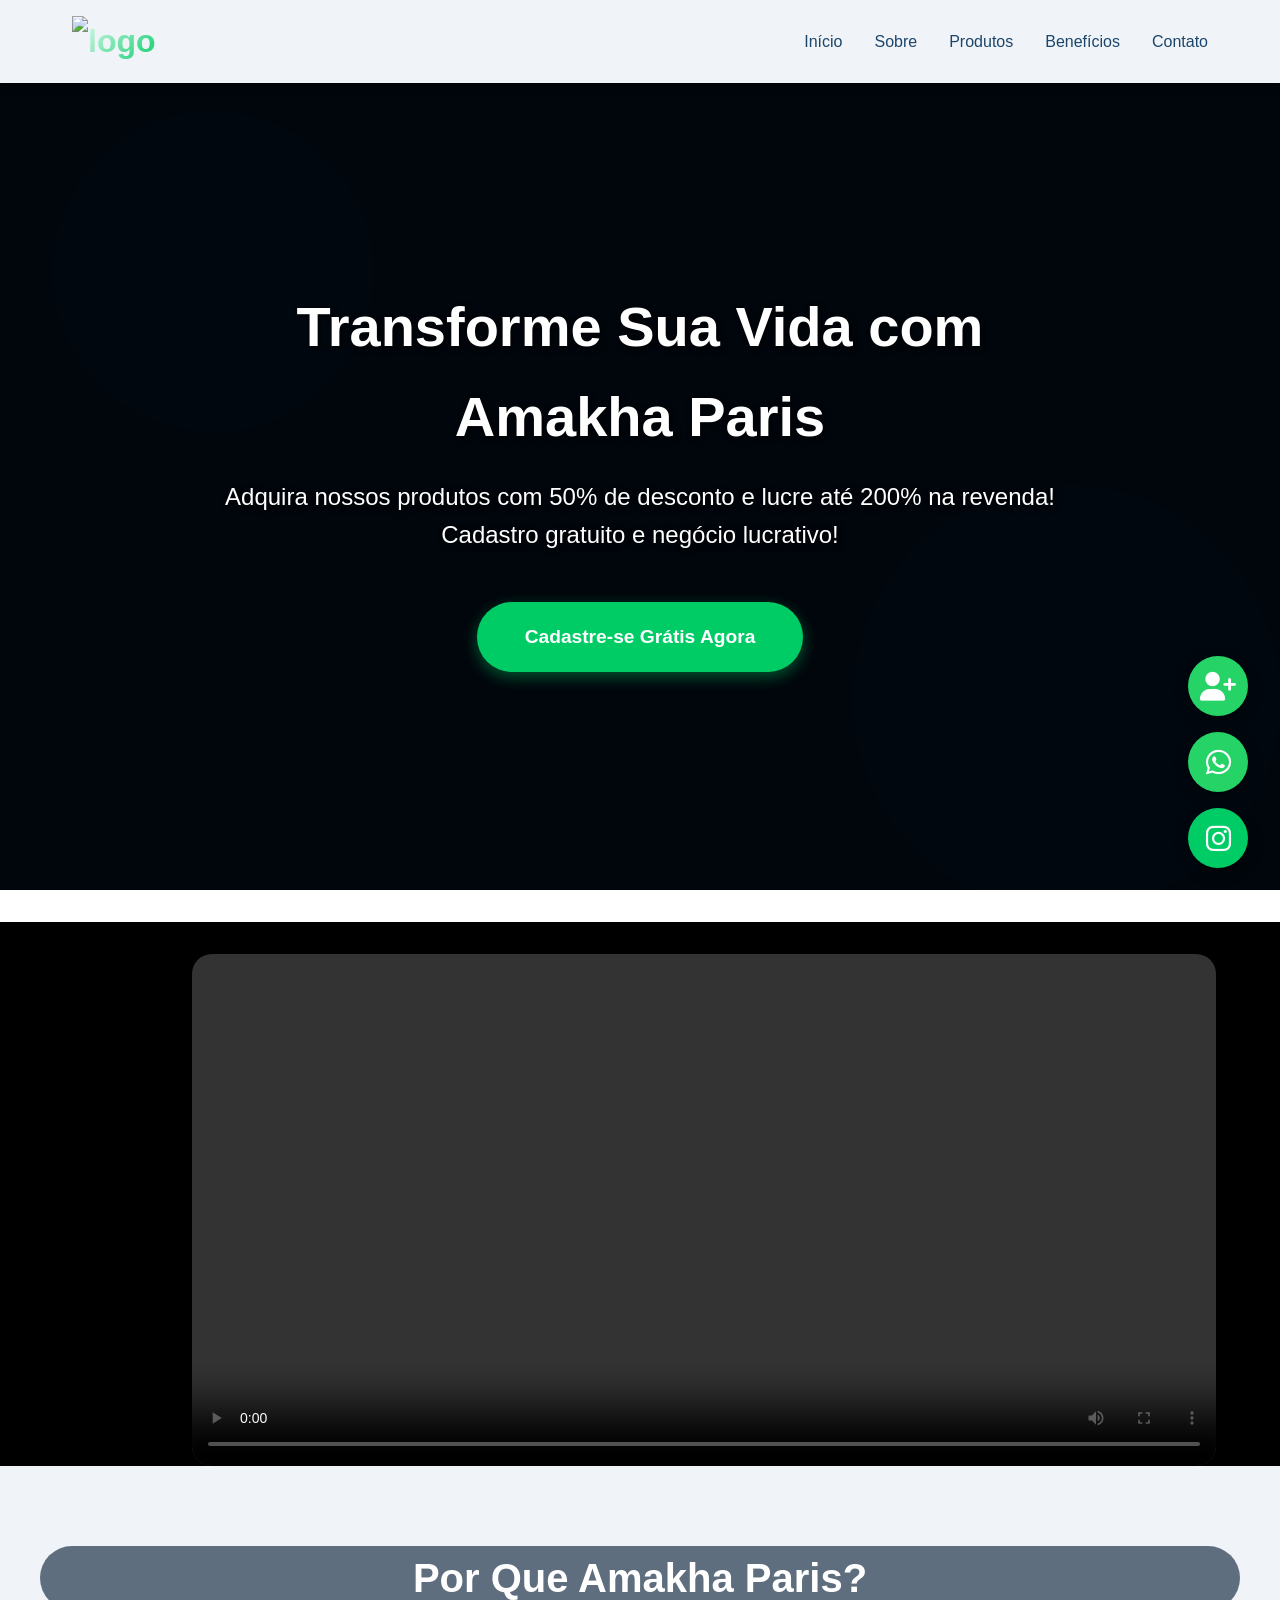
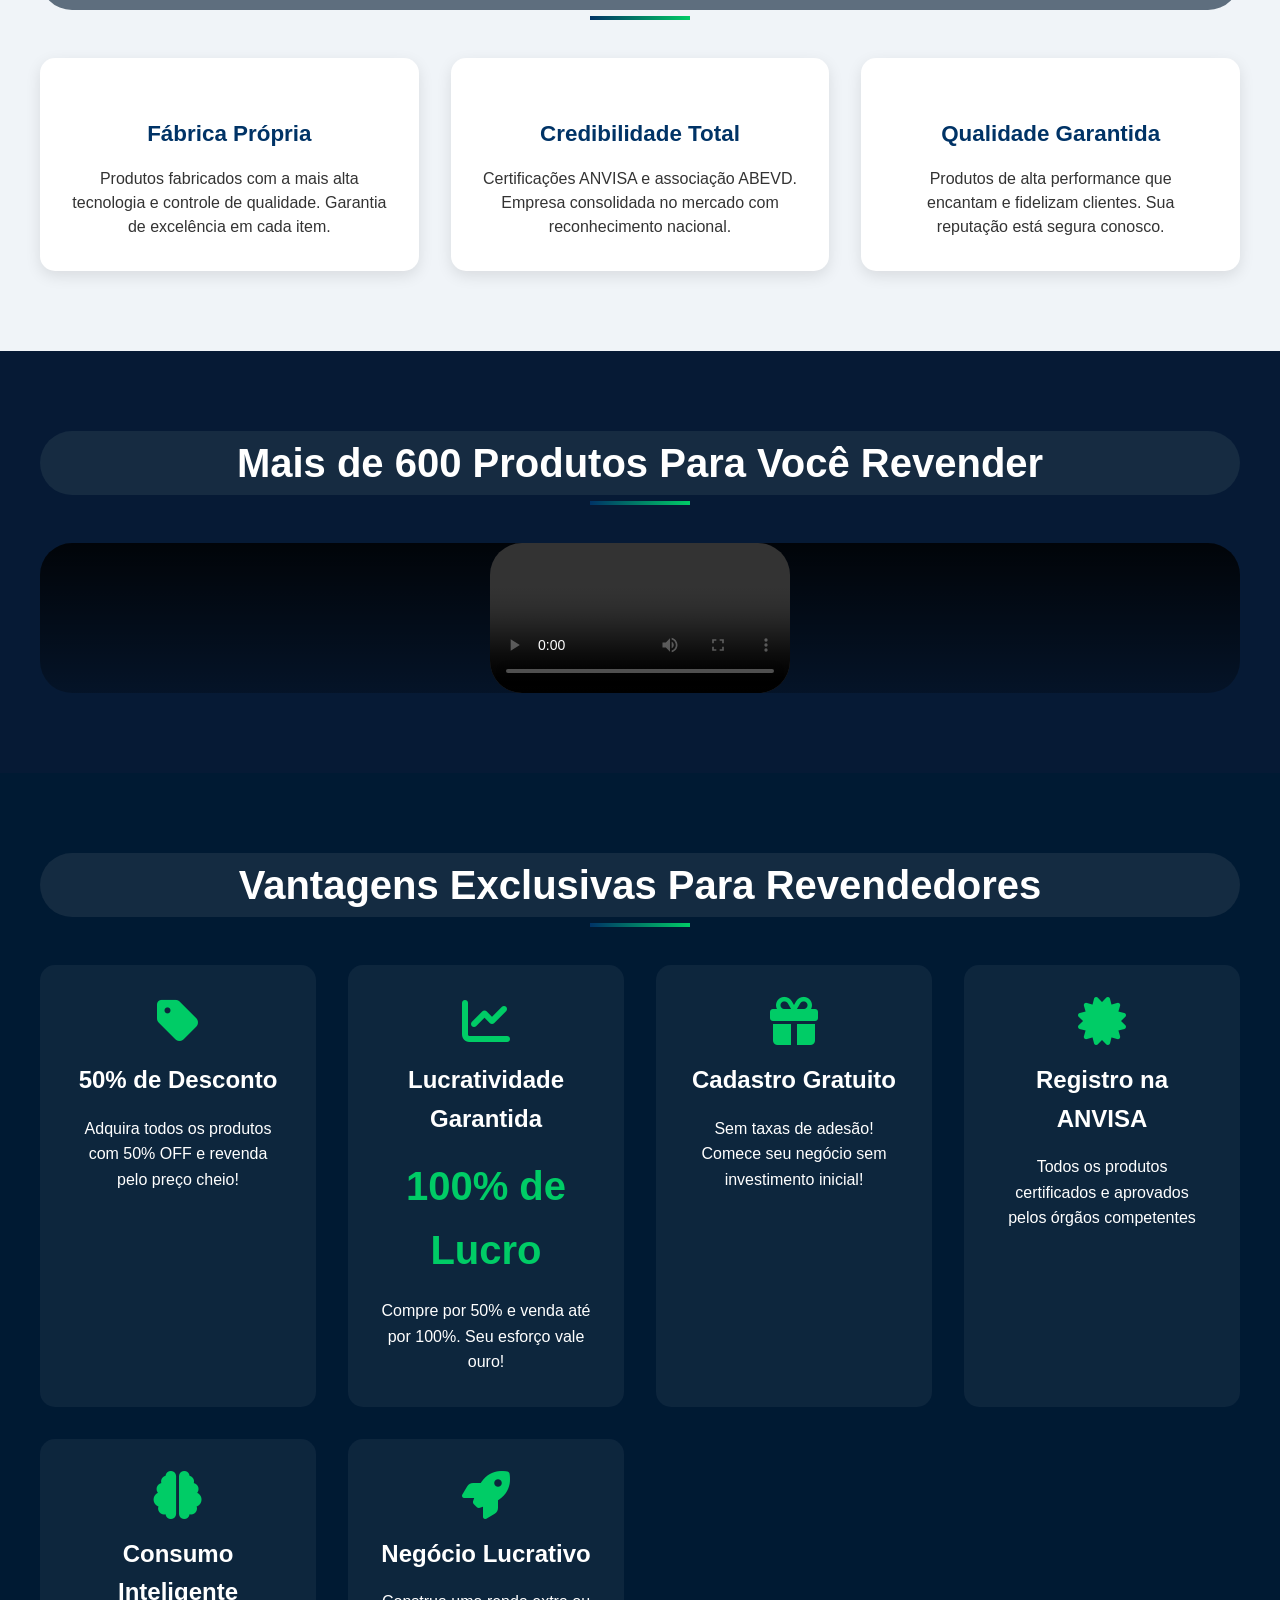
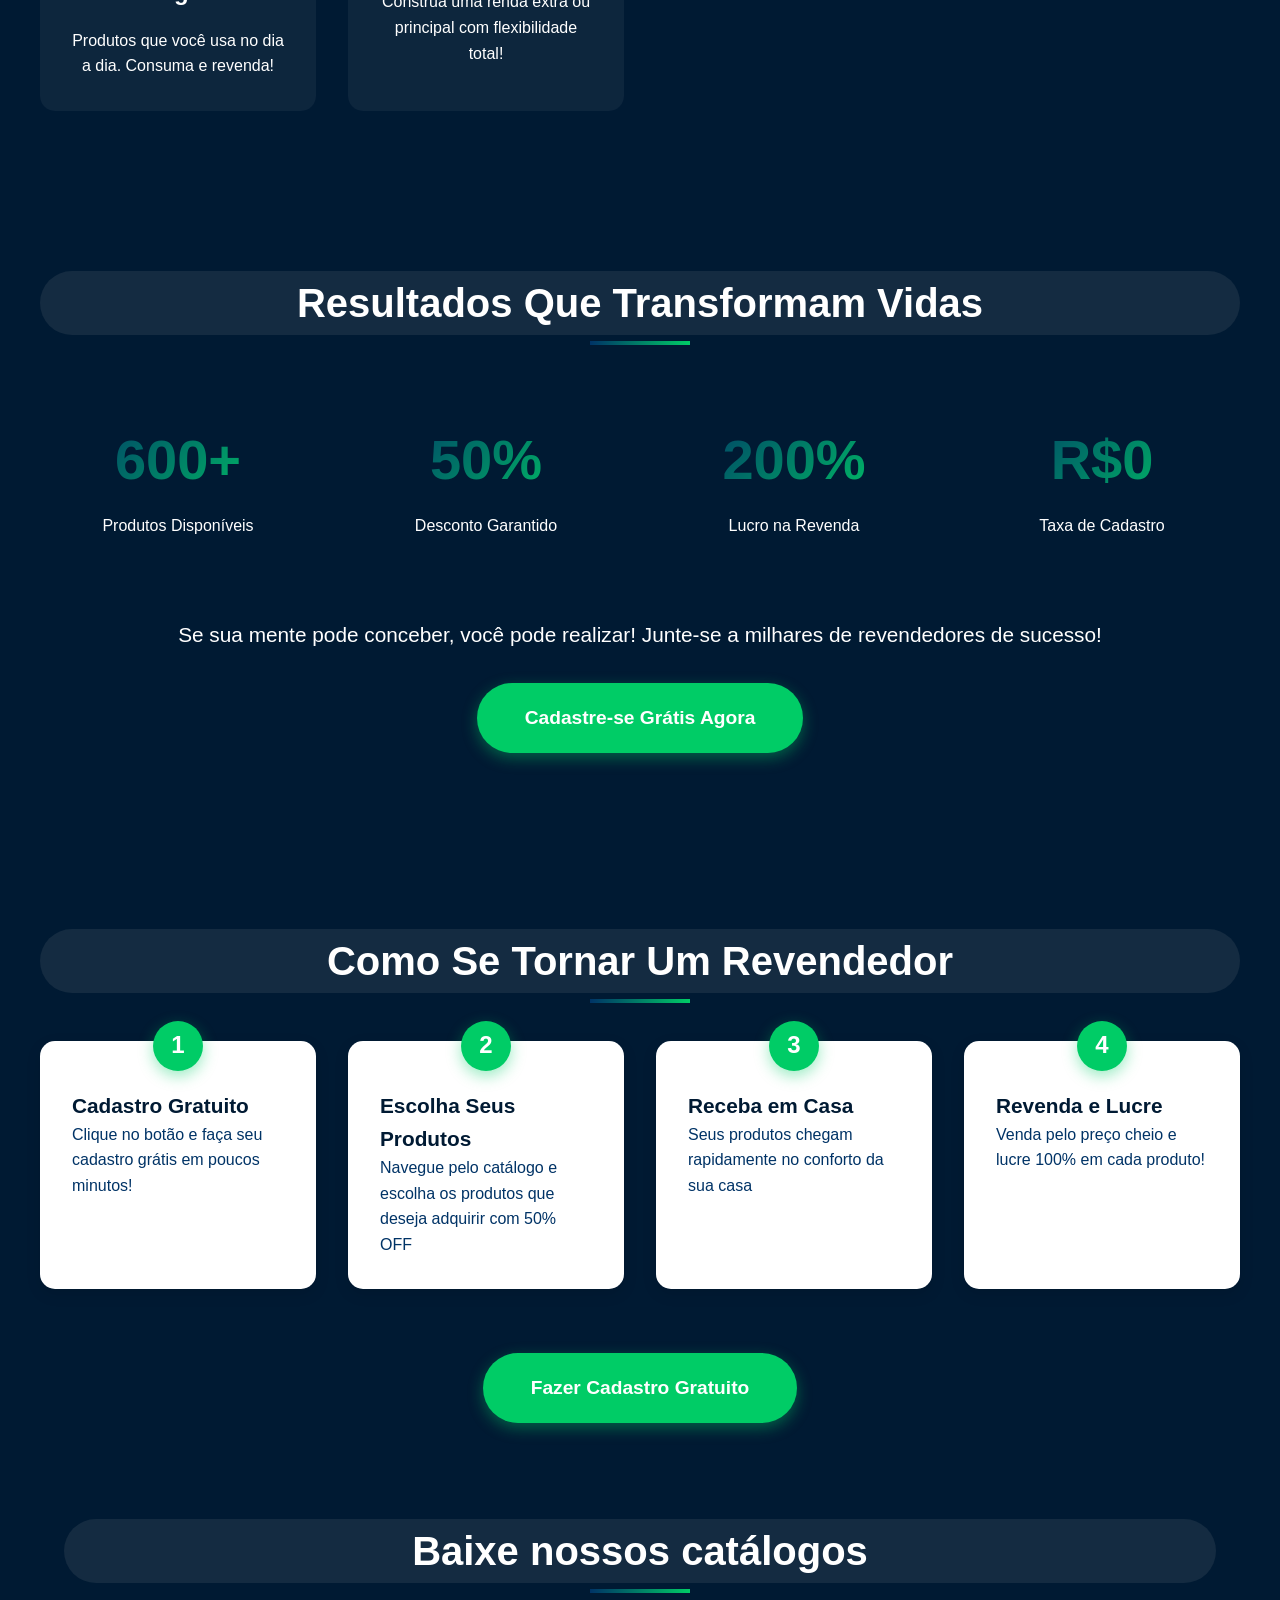
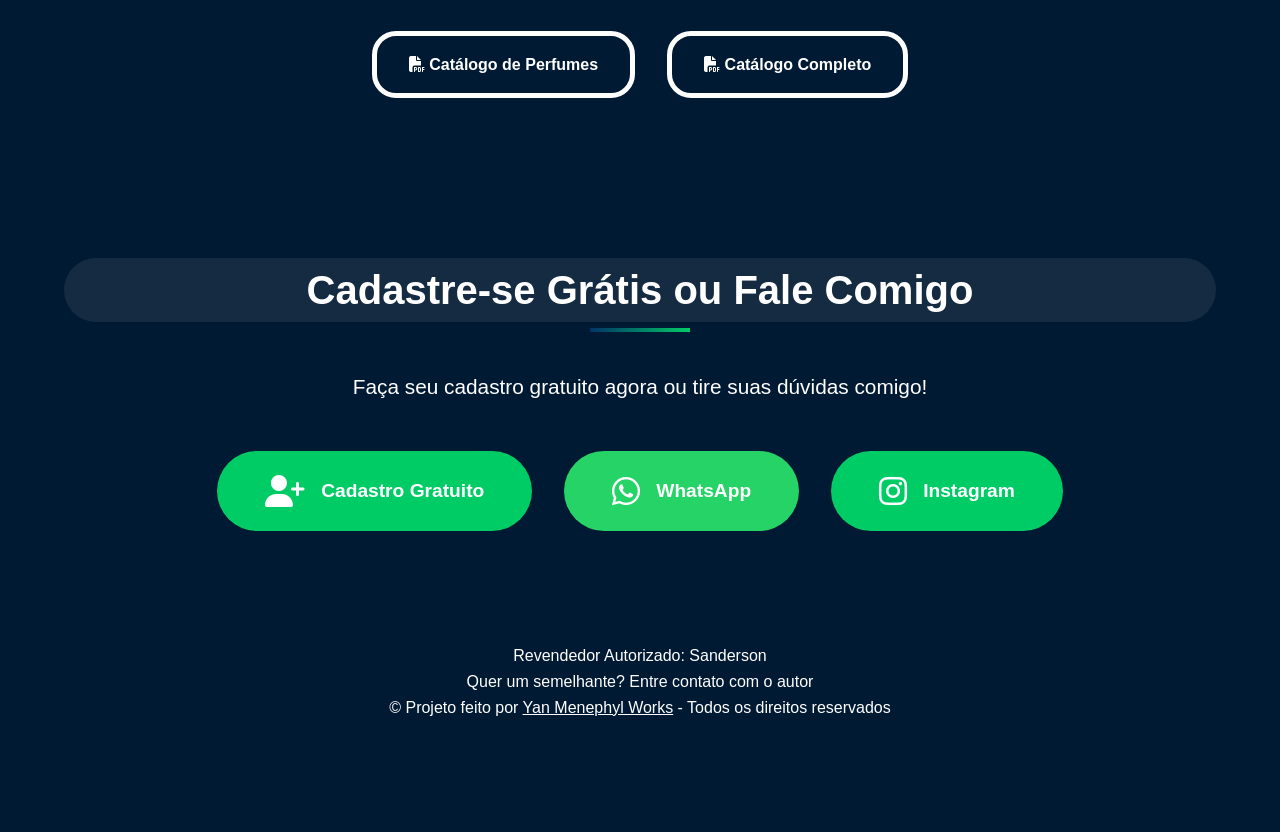
==== index.html @ 469d72a3 "fixing index issues" ====
<!DOCTYPE html>
<html lang="pt-BR">

<head>
    <meta charset="UTF-8">
    <meta name="viewport" content="width=device-width, initial-scale=1.0">
    <meta name="description"
        content="Seja revendedor Amakha Paris e lucre de 100% a 200%. Mais de 600 produtos, loja virtual pronta, sem estoque. Comece seu negócio hoje!">
    <title>Sanderson - Amakha Paris</title>
    <link rel="stylesheet" href="https://cdnjs.cloudflare.com/ajax/libs/font-awesome/6.4.0/css/all.min.css">
    <link data-react-helmet="true" rel="shortcut icon" href="https://amakha.vteximg.com.br/arquivos/favicon.png"
        sizes="16x16" type="image/x-icon">
    <link rel="stylesheet" href="src/style/index.css">
    <link rel="stylesheet" href="src/style/slider.css">
    <link rel="stylesheet" href="src/style/desktop.css">
    <link rel="stylesheet" href="src/style/responsive.css">
</head>

<body>
    <header>
        <nav>
            <div class="logo"><img class="vtex-rich-text-0-x-image vtex-rich-text-0-x-image--logo"
                    src="https://amakha.vtexassets.com/assets/vtex/assets-builder/amakha.store-theme/5.0.151/icons/header/logo___fbe4abebb0b0ca4fe85b2cef6ff540ef.png"
                    alt="logo"></div>
            <ul class="nav-links">
                <li><a href="#home">Início</a></li>
                <li><a href="#about">Sobre</a></li>
                <li><a href="#products">Produtos</a></li>
                <li><a href="#benefits">Benefícios</a></li>
                <li><a href="#contact">Contato</a></li>
            </ul>
        </nav>
    </header>

    <section id="home" class="hero">
        <video autoplay muted loop playsinline class="bg-video">
            <source src="src/assets/bg-video.mp4" type="video/mp4">
        </video>
        <div class="hero-content">
            <h1>Transforme Sua Vida com Amakha Paris</h1>
            <p>Adquira nossos produtos com 50% de desconto e lucre até 200% na revenda! Cadastro gratuito e negócio
                lucrativo!</p>
            <a href="https://escritorio.amakhaparis.com.br/join/148801" class="cta-button" target="_blank">Cadastre-se
                Grátis Agora</a>

        </div>
    </section>


    <div class="about-content" style="background-color: black;">
        <video width="80%" style="margin-left: 12rem; margin-top: 2rem; border-radius: 20px;" autoplay controls
            src="src/assets/introdução.mp4"></video>
    </div>
    <!-- About Section -->
    <section id="about" class="about">
  <div class="container">
    <h2 class="section-title animate-on-scroll">Por Que Amakha Paris?</h2>
    <div class="about-content">
      <div class="about-card animate-on-scroll">
        <i class="fas fa-industry"></i>
        <h3>Fábrica Própria</h3>
        <p>Produtos fabricados com a mais alta tecnologia e controle de qualidade. Garantia de excelência em cada item.</p>
      </div>
      <div class="about-card animate-on-scroll">
        <i class="fas fa-certificate"></i>
        <h3>Credibilidade Total</h3>
        <p>Certificações ANVISA e associação ABEVD. Empresa consolidada no mercado com reconhecimento nacional.</p>
      </div>
      <div class="about-card animate-on-scroll">
        <i class="fas fa-shield-alt"></i>
        <h3>Qualidade Garantida</h3>
        <p>Produtos de alta performance que encantam e fidelizam clientes. Sua reputação está segura conosco.</p>
      </div>
    </div>
  </div>
</section>

    <!-- Products Section -->
    <section id="products" class="products">
        <div class="container">
            <h2 class="section-title animate-on-scroll">Mais de 600 Produtos Para Você Revender</h2>
            <div width="100%"
                style="justify-content: center;align-items: center; display: flex; background: linear-gradient(rgba(0, 0, 0, 0.84), rgba(0, 0, 0, 0.253));border-radius: 2rem;">
                <video controls style="border-radius: 2rem;"
                    src="src/assets/AQNh1XgknqzNLXM_pVEwHP_dU--9XaRcQ1rGjXbh22Z-hL9zi8rkjJj4lz5xhBKcMALBiPbp2Q4YDZHpTEICi3AW.mp4"></video>
            </div>
        </div>
    </section>

    <!-- Benefits Section -->
    <section id="benefits" class="benefits">
        <div class="container">
            <h2 class="section-title animate-on-scroll" style="color: white;">Vantagens Exclusivas Para Revendedores
            </h2>
            <div class="benefits-grid">
                <div class="benefit-item animate-on-scroll">
                    <i class="fas fa-tag"></i>
                    <h3>50% de Desconto</h3>
                    <p>Adquira todos os produtos com 50% OFF e revenda pelo preço cheio!</p>
                </div>
                <div class="benefit-item animate-on-scroll">
                    <i class="fas fa-chart-line"></i>
                    <h3>Lucratividade Garantida</h3>
                    <div class="profit-highlight">100% de Lucro</div>
                    <p>Compre por 50% e venda até por 100%. Seu esforço vale ouro!</p>
                </div>
                <div class="benefit-item animate-on-scroll">
                    <i class="fas fa-gift"></i>
                    <h3>Cadastro Gratuito</h3>
                    <p>Sem taxas de adesão! Comece seu negócio sem investimento inicial!</p>
                </div>
                <div class="benefit-item animate-on-scroll">
                    <i class="fas fa-certificate"></i>
                    <h3>Registro na ANVISA</h3>
                    <p>Todos os produtos certificados e aprovados pelos órgãos competentes</p>
                </div>
                <div class="benefit-item animate-on-scroll">
                    <i class="fas fa-brain"></i>
                    <h3>Consumo Inteligente</h3>
                    <p>Produtos que você usa no dia a dia. Consuma e revenda!</p>
                </div>
                <div class="benefit-item animate-on-scroll">
                    <i class="fas fa-rocket"></i>
                    <h3>Negócio Lucrativo</h3>
                    <p>Construa uma renda extra ou principal com flexibilidade total!</p>
                </div>
            </div>
        </div>
    </section>


    <section id="results" class="results">
        <div class="container">
            <h2 class="section-title">Resultados Que Transformam Vidas</h2>
            <div class="stats">
                <div class="stat-item">
                    <div class="stat-number">600+</div>
                    <div class="stat-label">Produtos Disponíveis</div>
                </div>
                <div class="stat-item">
                    <div class="stat-number">50%</div>
                    <div class="stat-label">Desconto Garantido</div>
                </div>
                <div class="stat-item">
                    <div class="stat-number">200%</div>
                    <div class="stat-label">Lucro na Revenda</div>
                </div>
                <div class="stat-item">
                    <div class="stat-number">R$0</div>
                    <div class="stat-label">Taxa de Cadastro</div>
                </div>
            </div>
            <div style="margin-top: 3rem;">
                <p style="font-size: 1.3rem; margin-bottom: 1rem;">Se sua mente pode conceber, você pode realizar!
                    Junte-se a milhares de revendedores de sucesso!</p>
                <a href="https://escritorio.amakhaparis.com.br/join/148801" class="cta-button"
                    target="_blank">Cadastre-se Grátis Agora</a>
            </div>
        </div>
    </section>
    <section id="how-to" class="how-to">
        <div class="container">
            <h2 class="section-title">Como Se Tornar Um Revendedor</h2>
            <div class="steps">
                <div class="step">
                    <div class="step-number">1</div>
                    <h3>Cadastro Gratuito</h3>
                    <p>Clique no botão e faça seu cadastro grátis em poucos minutos!</p>
                </div>
                <div class="step">
                    <div class="step-number">2</div>
                    <h3>Escolha Seus Produtos</h3>
                    <p>Navegue pelo catálogo e escolha os produtos que deseja adquirir com 50% OFF</p>
                </div>
                <div class="step">
                    <div class="step-number">3</div>
                    <h3>Receba em Casa</h3>
                    <p>Seus produtos chegam rapidamente no conforto da sua casa</p>
                </div>
                <div class="step">
                    <div class="step-number">4</div>
                    <h3>Revenda e Lucre</h3>
                    <p>Venda pelo preço cheio e lucre 100% em cada produto!</p>
                </div>
            </div>
            <div style="text-align: center; margin-top: 3rem;">
                <a href="https://escritorio.amakhaparis.com.br/join/148801" class="cta-button" target="_blank">Fazer
                    Cadastro Gratuito</a>
            </div>
        </div>
        <section class="catalog-section">
        <div class="container">
            <h2 class="section-title">Baixe nossos catálogos</h2>
            <div class="catalog-links">
                <a  style="border: 5px solid white; border-radius: 1.5rem;" href="src/assets/enciclopedia_offativa.pdf" target="_blank">
                    <i class="fas fa-file-pdf"></i> Catálogo de Perfumes
                </a>
                <a style="border: 5px solid white; border-radius: 1.5rem;" href="src/assets/enciclopedia_geral.pdf" target="_blank">
                    <i class="fas fa-file-pdf"></i> Catálogo Completo
                </a>
            </div>
        </div>
    </section>

    <section id="contact" class="contact">
        <div class="container">
            <h2 class="section-title">Cadastre-se Grátis ou Fale Comigo</h2>
            <p style="font-size: 1.3rem; margin-bottom: 2rem;">Faça seu cadastro gratuito agora ou tire suas dúvidas
                comigo!</p>
            <div class="contact-buttons">
                <a href="https://escritorio.amakhaparis.com.br/join/148801" class="contact-button instagram"
                    target="_blank">
                    <i class="fas fa-user-plus"></i>
                    <span>Cadastro Gratuito</span>
                </a>
                <a href="https://wa.me/553588579827?text=Olá!%20Quero%20saber%20mais%20sobre%20ser%20revendedor%20Amakha%20Paris"
                    class="contact-button whatsapp" target="_blank">
                    <i class="fab fa-whatsapp"></i>
                    <span>WhatsApp</span>
                </a>
                <a href="https://www.instagram.com/sanderson_san2013/" class="contact-button instagram" target="_blank">
                    <i class="fab fa-instagram"></i>
                    <span>Instagram</span>
                </a>
            </div>
        </div>
    </section>

    <div class="floating-buttons">
        <a href="https://escritorio.amakhaparis.com.br/join/148801" class="floating-btn floating-whatsapp"
            target="_blank" title="Cadastro Gratuito">
            <i class="fas fa-user-plus"></i>
        </a>
        <a href="https://wa.me/5538998055777?text=Olá!%20Quero%20saber%20mais%20sobre%20ser%20revendedor%20Amakha%20Paris"
            class="floating-btn floating-whatsapp" target="_blank" title="WhatsApp">
            <i class="fab fa-whatsapp"></i>
        </a>
        <a href="https://www.instagram.com/sanderson_san2013/" class="floating-btn floating-instagram" target="_blank"
            title="Instagram">
            <i class="fab fa-instagram"></i>
        </a>
    </div>

    <!-- Footer -->
    <footer>
        <p>Revendedor Autorizado: Sanderson</p>
<span>Quer um semelhante? Entre contato com o autor</span>
        <p>&copy; Projeto feito por <a href="https://instagram.com/yan_menephyl_works" target="_blank"> Yan Menephyl
                Works</a> - Todos os direitos reservados </p>
    </footer>

    <script src="./js/index.js"></script>
    <script src="./js/app.js"></script>
---- src/style/index.css ----
* {
    margin: 0;
    padding: 0;
    box-sizing: border-box;
}

:root {
    --primary: #003366;
    --secondary: #001a33;
    --accent: #00cc66;
    --light: #f0f4f8;
    --dark: #001a33;
}

body {
    font-family: 'Segoe UI', Tahoma, Geneva, Verdana, sans-serif;
    line-height: 1.6;
    color: #333;
    overflow-x: hidden;
}

header {
    background: var(--dark);
    color: white;
    padding: 1rem 0;
    position: fixed;
    width: 100%;
    top: 0;
    z-index: 1000;
    box-shadow: 0 2px 10px rgba(0, 0, 0, 0.3);
    transition: transform 0.3s;
}

nav {
    max-width: 1200px;
    margin: 0 auto;
    display: flex;
    justify-content: space-between;
    align-items: center;
    padding: 0 2rem;
}

.logo {
    font-size: 1.8rem;
    font-weight: bold;
    background: linear-gradient(135deg, white 0%, #00cc66 100%);
    -webkit-background-clip: text;
    -webkit-text-fill-color: transparent;
    background-clip: text;
}

.nav-links {
    display: flex;
    gap: 2rem;
    list-style: none;
}

.nav-links a {
    color: white;
    text-decoration: none;
    transition: all 0.3s;
    position: relative;
}

.nav-links a:after {
    content: '';
    position: absolute;
    bottom: -5px;
    left: 0;
    width: 0;
    height: 2px;
    background: #00cc66;
    transition: width 0.3s;
}

.nav-links a:hover:after {
    width: 100%;
}

.hero {
    margin-top: 70px;
    min-height: 90vh;
    background: linear-gradient(rgba(0, 0, 0, 0.7), rgba(0, 0, 0, 0.7)),
        url('data:image/svg+xml,<svg xmlns="http://www.w3.org/2000/svg" viewBox="0 0 1200 800"><rect fill="%23003366" width="1200" height="800"/><circle cx="200" cy="200" r="150" fill="%230055aa" opacity="0.3"/><circle cx="1000" cy="600" r="200" fill="%230055aa" opacity="0.3"/></svg>');
    background-size: cover;
    background-position: center;
    display: flex;
    align-items: center;
    justify-content: center;
    text-align: center;
    color: white;
    padding: 2rem;
}

.hero-content {
    max-width: 900px;
    width: 100%;
}

.hero h1 {
    font-size: clamp(2rem, 5vw, 3.5rem);
    margin-bottom: 1rem;
    text-shadow: 2px 2px 4px rgba(0, 0, 0, 0.5);
}

.hero p {
    font-size: clamp(1rem, 3vw, 1.5rem);
    margin-bottom: 2rem;
}

.hero-media {
    display: flex;
    flex-wrap: wrap;
    gap: 2rem;
    justify-content: center;
    margin-top: 2rem;
}

.hero-media video,
.hero-media img {
    max-width: 100%;
    width: 340px;
    height: auto;
    border-radius: 15px;
    box-shadow: 0 10px 30px rgba(0, 0, 0, 0.5);
}

.cta-button {
    display: inline-block;
    padding: 1.2rem 3rem;
    background: #00cc66;
    color: white;
    text-decoration: none;
    border-radius: 50px;
    font-weight: bold;
    font-size: clamp(1rem, 2vw, 1.2rem);
    transition: all 0.3s;
    box-shadow: 0 5px 15px rgba(0, 204, 102, 0.4);
    margin: 1rem;
}

.cta-button:hover {
    transform: translateY(-3px);
    background: #00b359;
    box-shadow: 0 10px 25px rgba(0, 204, 102, 0.6);
}

section {
    padding: 5rem 2rem;
}

.container {
    max-width: 1200px;
    margin: 0 auto;
}

.section-title {
    text-align: center;
    font-size: clamp(1.8rem, 4vw, 2.5rem);
    margin-bottom: 3rem;
    color: white;
    position: relative;
    background-color: #1e3347b0;
    border-radius: 2rem;
}

.section-title:after {
    content: '';
    position: absolute;
    bottom: -10px;
    left: 50%;
    transform: translateX(-50%);
    width: 100px;
    height: 4px;
    background: linear-gradient(90deg, #003366 0%, #00cc66 100%);
}

.about {
    background: var(--light);
}

.about-content {
  display: grid;
  grid-template-columns: repeat(auto-fit, minmax(280px, 1fr));
  gap: 2rem;
  margin-top: 2rem;
}

.about-card {
  background: #fff;
  padding: 2rem;
  border-radius: 15px;
  box-shadow: 0 5px 15px rgba(0,0,0,0.1);
  text-align: center;
  transition: transform 0.3s ease;
}

.img {
   width: auto;
}

.about-card:hover {
    transform: translateY(-10px);
    box-shadow: 0 15px 30px rgba(0, 0, 0, 0.2);
}


.about-card h3 {
  margin-bottom: 1rem;
  font-size: 1.4rem;
  color: var(--primary);
}
.about-card p {
  font-size: 1rem;
  color: #333;
  line-height: 1.5;
}
.about-card h4 {
    margin-top: 1rem;
    color: var(--primary);
}

.products {
    background: rgb(6, 26, 53);
}

.product-grid {
    display: grid;
    grid-template-columns: repeat(auto-fit, minmax(280px, 1fr));
    gap: 2rem;
    margin-top: 3rem;
}

.product-card {
    gap: 2rem;
    background: var(--light);
    border-radius: 15px;
    overflow: hidden;
    box-shadow: 0 5px 15px rgba(0, 0, 0, 0.1);
    transition: all 0.3s;
}

.product-card:hover {
    transform: translateY(-10px);
    box-shadow: 0 15px 30px rgba(0, 0, 0, 0.2);
}

.product-image {
    width: 100%;
    height: 100%;
    background: linear-gradient(135deg, #003366 0%, #00cc66 100%);
    display: flex;
    align-items: center;
    justify-content: center;
    overflow: hidden;
    border-radius: 2rem;
   
}

.product-image video,
.product-image img {
    width: 100%;
    height: 100%;
    object-fit: cover;
}

.product-info {
    padding: 1.5rem;
    color:black ;
}

.product-info h3 {
    font-size: 1.3rem;
    margin-bottom: 0.5rem;
    color: var(--secondary);
}

.product-showcase {
    display: flex;
    justify-content: center;
    margin: 2rem 0;
}

.product-showcase video {
    max-width: 100%;
    width: 600px;
    border-radius: 15px;
    box-shadow: 0 10px 30px rgba(0, 0, 0, 0.2);
}

.benefits {
    background: var(--dark);
    color: rgb(255, 255, 255);
}

.benefits-grid {
    display: grid;
    grid-template-columns: repeat(auto-fit, minmax(250px, 1fr));
    gap: 2rem;
    margin-top: 3rem;
}

.benefit-item {
    text-align: center;
    padding: 2rem;
    background: rgba(255, 255, 255, 0.05);
    border-radius: 15px;
    transition: all 0.3s;
}

.benefit-item:hover {
    background: rgba(255, 255, 255, 0.1);
    transform: translateY(-10px);
}

.benefit-item i {
    font-size: 3rem;
    color: #00cc66;
    margin-bottom: 1rem;
}

.benefit-item h3 {
    font-size: 1.5rem;
    margin-bottom: 1rem;
}

.profit-highlight {
    font-size: 2.5rem;
    font-weight: bold;
    color: #00cc66;
    margin: 1rem 0;
}

.how-to {
    background: var(--dark);
    color: #003366;
}

.steps {
    display: grid;
    grid-template-columns: repeat(auto-fit, minmax(250px, 1fr));
    gap: 2rem;
    margin-top: 3rem;
}

.step {
    background: white;
    padding: 2rem;
    border-radius: 15px;
    box-shadow: 0 5px 15px rgba(0, 0, 0, 0.1);
    position: relative;
    transition: all 0.3s;
}

.step:hover {
    transform: translateY(-10px);
}

.step-number {
    position: absolute;
    top: -20px;
    left: 50%;
    transform: translateX(-50%);
    width: 50px;
    height: 50px;
    background: #00cc66;
    border-radius: 50%;
    display: flex;
    align-items: center;
    justify-content: center;
    font-size: 1.5rem;
    font-weight: bold;
    color: white;
    box-shadow: 0 5px 15px rgba(0, 204, 102, 0.4);
}

.step h3 {
    margin-top: 1rem;
    font-size: 1.3rem;
    color: var(--secondary);
}

.results {
     background: var(--dark);
    text-align: center;
}

.stats {
    
    display: grid;
    grid-template-columns: repeat(auto-fit, minmax(200px, 1fr));
    gap: 2rem;
    margin-top: 3rem;
}

.stat-item {
    padding: 2rem;
}

.stat-number {
      background: var(--dark);
    font-size: clamp(2rem, 5vw, 3.5rem);
    font-weight: bold;
    background: linear-gradient(135deg, #003366 0%, #00cc66 100%);
    -webkit-background-clip: text;
    -webkit-text-fill-color: transparent;
    background-clip: text;
    margin-bottom: 0.5rem;
}

.catalog-section {
    background: var(--dark);
    text-align: center;
}

.catalog-links {
    display: flex;
    flex-wrap: wrap;
    gap: 2rem;
    justify-content: center;
    margin-top: 2rem;
}

.catalog-links a {
    display: inline-block;
    padding: 1rem 2rem;
    background: var(--dark);
    color: white;
    text-decoration: none;
    border-radius: 10px;
    font-weight: bold;
    transition: all 0.3s;
}

.catalog-links a:hover {
    background: var(--accent);
    transform: translateY(-3px);
}

.contact {
    background: var(--dark);
    color: white;
    text-align: center;
}

.contact-buttons {
    display: flex;
    gap: 2rem;
    justify-content: center;
    flex-wrap: wrap;
    margin-top: 3rem;
}

.contact-button {
    display: inline-flex;
    align-items: center;
    gap: 1rem;
    padding: 1.5rem 3rem;
    border-radius: 50px;
    text-decoration: none;
    font-weight: bold;
    font-size: clamp(1rem, 2vw, 1.2rem);
    transition: all 0.3s;
}

.whatsapp {
    background: #25D366;
    color: white;
}

.whatsapp:hover {
    background: #20ba5a;
    transform: translateY(-5px);
}

.instagram {
    background: #00cc66;
    color: white;
}

.instagram:hover {
    transform: translateY(-5px);
}

.contact-button i {
    font-size: 2rem;
}

.floating-buttons {
    position: fixed;
    bottom: 2rem;
    right: 2rem;
    display: flex;
    flex-direction: column;
    gap: 1rem;
    z-index: 999;
}

.floating-btn {
    width: 60px;
    height: 60px;
    border-radius: 50%;
    display: flex;
    align-items: center;
    justify-content: center;
    color: white;
    text-decoration: none;
    font-size: 1.8rem;
    box-shadow: 0 5px 15px rgba(0, 0, 0, 0.3);
    transition: all 0.3s;
}

.floating-btn:hover {
    transform: scale(1.1) translateY(-5px);
}

.floating-whatsapp {
    background: #25D366;
}

.floating-instagram {
    background: #00cc66;
}

footer {
    background: var(--secondary);
    color: white;
    text-align: center;
    padding: 2rem;
}

footer a {
    color: white;
}

.footer-logo {
    min-width: 100VW;
    width: 100%;
    height: auto;
    margin-top: 1rem;
    border-radius: 10px;
    transition: transform 0.5s ease;
}

.footer-logo:hover {
    transform: scale(1.2);
}

.zoom-container {
    max-width: 43rem;
    height: auto;
    margin: 10px;
}

@media (max-width: 768px) {
    .nav-links {
        gap: 1rem;
        font-size: 0.9rem;
    }

    .hero-media video,
    .hero-media img {
        width: 100%;
        max-width: 340px;
    }

    .floating-buttons {
        bottom: 1rem;
        right: 1rem;
    }

    .floating-btn {
        width: 50px;
        height: 50px;
        font-size: 1.5rem;
    }

    .zoom-container {
        max-width: 350px;
        max-width: 23rem;
        overflow: hidden;
        border-radius: 8px;
    }

    .zoom-container img {
        width: 100%;
        transition: transform 0.5s ease;
    }

    .zoom-container:hover img {
        transform: scale(1.2);
    }

    /* Para dispositivos móveis: zoom ao tocar */
    @media (hover: none) and (pointer: coarse) {
        .zoom-container img:active {
            transform: scale(1.2);
        }
    }
}

@media (max-width: 480px) {
    nav {
        padding: 0 1rem;
    }

    .logo {
        font-size: 1.4rem;
    }

    .nav-links {
        gap: 0.5rem;
        font-size: 0.8rem;
    }

    section {
        padding: 3rem 1rem;
    }

    footer {
        min-width: 300px;
        min-height: 600px;

    }




    .zoom-container {
        background: var(--secondary);
        max-width: 20rem;
        overflow: hidden;
        border-radius: 8px;
    }

    .zoom-container img {
        max-width: 300px;
        transition: transform 0.5s ease;
    }

    .zoom-container:hover img {
        transform: scale(1.2);
    }

    /* Para dispositivos móveis: zoom ao tocar */
    @media (hover: none) and (pointer: coarse) {
        .zoom-container img:active {
            transform: scale(1.2);
        }
    }
}
---- src/style/slider.css ----
:root {
  --bg: #000;
  --dot: #fff8;
  --dot-active: #fff;
  --nav-bg: #0008;
  --nav-text: #fff;
}

* { box-sizing: border-box; }
body { margin: 0; background: #111; color: #fff; font-family: system-ui, Segoe UI, Roboto, Arial; }

.slider {
  position: relative;
  max-width: 900px;
  margin: 0 auto;
  aspect-ratio: 16/9;
  background: var(--bg);
  overflow: hidden;
  border-radius: 12px;
}

.slider-track {
  display: flex;
  width: 500%;
  height: 100%;
  transform: translateX(0%);
  transition: transform 400ms ease;
}

.slider-track img {
  width: 100%;
  height: 100%;
  object-fit: cover;
  flex: 0 0 100%;
  user-select: none;
  pointer-events: none;
}

.nav {
  position: absolute;
  top: 50%;
  transform: translateY(-50%);
  border: 0;
  width: 44px;
  height: 44px;
  border-radius: 50%;
  background: var(--nav-bg);
  color: var(--nav-text);
  font-size: 24px;
  cursor: pointer;
}
.nav:hover { background: #000c; }
.prev { left: 12px; }
.next { right: 12px; }

.dots {
  position: absolute;
  left: 0; right: 0; bottom: 12px;
  display: flex; gap: 8px; justify-content: center;
}

.dot {
  width: 10px; height: 10px; border-radius: 50%;
  background: var(--dot); border: 1px solid #fff3;
  cursor: pointer;
}
.dot[aria-selected="true"] { background: var(--dot-active); }
---- src/style/desktop.css ----
* {
  margin: 0;
  padding: 0;
  box-sizing: border-box;
}

:root {
  --primary: #003366;
  --secondary: #001a33;
  --accent: #00cc66;
  --light: #f0f4f8;
  --dark: #001a33;
}

body {
  font-family: 'Segoe UI', Tahoma, Geneva, Verdana, sans-serif;
  line-height: 1.6;
  background: #fff;
  overflow-x: hidden;
}

/* ===================== HEADER ===================== */
header {
  background: var(--light);
  color: rgb(0, 0, 0);
  padding: 1rem 0;
  position: fixed;
  width: 100%;
  top: 0;
  z-index: 1000;
  box-shadow: 0 2px 10px rgba(0,0,0,0.3);
  transition: transform 0.3s;
}

nav {
  max-width: 1200px;
  margin: 0 auto;
  display: flex;
  justify-content: space-between;
  align-items: center;
  padding: 0 2rem;
}
.nav-links a {
  color: #1c456b;
}
.logo {
  font-size: 2rem;
}

/* ===================== HERO ===================== */
.hero {
  position: relative;
  margin-top: 80px;
  min-height: 90vh;
  display: flex;
  align-items: center;
  justify-content: center;
  text-align: center;
  color: white;
  padding: 2rem;
  overflow: hidden;
}

.bg-video {
  position: absolute;
  top: 0; left: 0;
  width: 100%; height: 100%;
  object-fit: cover;
  z-index: 0;
}

.hero::before {
  content: "";
  position: absolute;
  top: 0; left: 0;
  width: 100%; height: 100%;
  background: rgba(0,0,0,0.6);
  z-index: 1;
}

.hero-content {
  position: relative;
  z-index: 2;
  max-width: 900px;
}

.hero h1 {
  font-size: 3.5rem;
  margin-bottom: 1rem;
  text-shadow: 2px 2px 6px rgba(0,0,0,0.7);
}

.hero p {
  font-size: 1.5rem;
  margin-bottom: 2rem;
  text-shadow: 2px 2px 6px rgba(0,0,0,0.7);
}

/* ===================== SLIDER ===================== */
.slider {
  position: relative;
  max-width: 1700px;
  margin: 4rem auto;
  border-radius: 15px;
  overflow: hidden;
  box-shadow: 0 10px 25px rgba(0,0,0,0.2);
  background: #000;
}

.slider-track {
  display: flex;
  transition: transform 0.6s ease;
  width: 100%;
}

.slider-track img,
.slider-track video {
  flex: 0 0 100%;
  max-height: 800px;
  width: 700px;
  object-fit: contain;
  background: #000;
  display: block;
  border-radius: 20px;
  margin: 0 auto;
  position: relative;
  z-index: 0;
}

.slide-caption {
  position: absolute;
  top: 50%; left: 50%;
  transform: translate(-50%, -50%);
  text-align: center;
  color: #fff;
  z-index: 2;
  padding: 1rem 2rem;
  background: rgba(0,0,0,0.4);
  border-radius: 10px;
}

.slide-caption h2 {
  font-size: 2rem;
  margin-bottom: 0.5rem;
}

.slide-caption p {
  font-size: 1.2rem;
}

/* Botões */
.slider .nav {
  position: absolute;
  top: 50%;
  transform: translateY(-50%);
  background: var(--accent);
  border: none;
  color: #fff;
  font-size: 2rem;
  padding: 0.5rem 1rem;
  cursor: pointer;
  border-radius: 50%;
  opacity: 0.8;
  transition: all 0.3s;
  z-index: 3;
}
.slider .nav:hover { opacity: 1; }
.slider .prev { left: 1rem; }
.slider .next { right: 1rem; }

/* Dots */
.dots {
  position: absolute;
  bottom: 1rem;
  left: 50%;
  transform: translateX(-50%);
  display: flex;
  gap: 0.5rem;
  z-index: 3;
}
.dot {
  width: 14px;
  height: 14px;
  border-radius: 50%;
  background: #fff8;
  border: 2px solid var(--accent);
  cursor: pointer;
}
.dot[aria-selected="true"] {
  background: var(--accent);
}

/* ===================== RESPONSIVIDADE ===================== */
@media (max-width: 768px) {
  .hero h1 { font-size: 2rem; }
  .hero p { font-size: 1rem; }
  .slider-track img,
  .slider-track video { max-height: 300px; }
}

@media (max-width: 480px) {
  .hero h1 { font-size: 1.6rem; }
  .hero p { font-size: 0.9rem; }
  .slider-track img,
  .slider-track video { max-height: 200px; }
}
---- src/style/responsive.css ----
/* ===================== TABLETS ===================== */
@media (max-width: 1024px) {
  nav {
    padding: 0 1rem;
  }

  .nav-links {
    gap: 1rem;
    font-size: 0.95rem;
  }

  .hero h1 {
    font-size: 2.5rem;
  }

  .hero p {
    font-size: 1.2rem;
  }

  .slider-track img {
    height: 400px;
    object-fit: cover;
  }

  .product-grid,
  .about-content,
  .benefits-grid,
  .steps,
  .stats {
    grid-template-columns: repeat(auto-fit, minmax(220px, 1fr));
    gap: 1.5rem;
  }
}

/* ===================== CELULARES ===================== */
@media (max-width: 768px) {
  nav {
    flex-direction: column;
    gap: 1rem;
  }

  .nav-links {
    flex-wrap: wrap;
    justify-content: center;
    gap: 0.8rem;
    font-size: 0.85rem;
  }

  .hero {
    padding: 2rem 1rem;
    background-position: center;
  }

  .hero h1 {
    font-size: 2rem;
  }

  .hero p {
    font-size: 1rem;
  }

  .hero-media {
    flex-direction: column;
    gap: 1rem;
  }

  .hero-media video,
  .hero-media img {
    width: 100%;
    max-width: 320px;
  }

  .slider {
    margin: 2rem auto;
    border-radius: 10px;
  }

  .slider-track img {
    height: 250px;
    object-fit: contain;
    background: #000;
  }

  .slider .nav {
    font-size: 1.2rem;
    padding: 0.4rem 0.6rem;
  }

  .dot {
    width: 10px;
    height: 10px;
  }

  .product-image {
    height: 200px;
  }

  .contact-buttons {
    flex-direction: column;
    gap: 1rem;
  }

  .floating-buttons {
    bottom: 1rem;
    right: 1rem;
    gap: 0.6rem;
  }

  .floating-btn {
    width: 50px;
    height: 50px;
    font-size: 1.3rem;
  }


  /* Tipografia fluida */
  .hero h1 {
    font-size: clamp(1.8rem, 4vw, 3.5rem);
  }

  .hero p {
    font-size: clamp(1rem, 2.5vw, 1.5rem);
  }

  /* Vídeos centralizados e fluidos */
  .about-content video,
  .products video {
    width: 100%;
    max-width: 800px;
    margin: 2rem auto;
    display: block;
    border-radius: 15px;
  }

  /* Grids responsivos */
  .about-content,
  .benefits-grid,
  .steps,
  .stats,
  .catalog-links,
  .contact-buttons {
    display: grid;
    gap: 1.5rem;
    flex-direction: column;
  }

  .about-content {
    grid-template-columns: repeat(auto-fit, minmax(250px, 1fr));
  }

  .benefits-grid {
    grid-template-columns: repeat(auto-fit, minmax(220px, 1fr));
  }

  .steps {
    grid-template-columns: repeat(auto-fit, minmax(200px, 1fr));
  }

  .stats {
    grid-template-columns: repeat(auto-fit, minmax(150px, 1fr));
  }

  .catalog-links {
    grid-template-columns: repeat(auto-fit, minmax(200px, 1fr));
  }

  .contact-buttons {
    grid-template-columns: repeat(auto-fit, minmax(220px, 1fr));
  }

}

/* ===================== EXTRA PEQUENOS ===================== */
@media (max-width: 480px) {
  .logo {
    font-size: 1.4rem;
  }

  .nav-links {
    font-size: 0.8rem;
    gap: 0.5rem;
  }

  .hero h1 {
    font-size: 1.6rem;
  }

  .hero p {
    font-size: 0.9rem;
  }

  .slider-track img {
    height: 200px;
    object-fit: contain;
  }

  .about-content {
    width: 100%;
    display: flex;
    justify-content: center;
    align-items: center;


  }

  .about-content video {
    margin-left: 0 !important;
    border-radius: 10px !important;

  }

  section {
    padding: 3rem 1rem;
  }

  footer {
    padding: 2rem 1rem;
    font-size: 0.9rem;
  }

  .cta-button,
  .contact-button {
    width: 100%;
    text-align: center;
  }

  .floating-buttons {
    bottom: 0.8rem;
    right: 0.8rem;
    margin-bottom: 12rem;
  }

  .floating-btn {
    width: 45px;
    height: 45px;
    font-size: 1.1rem;

  }
}
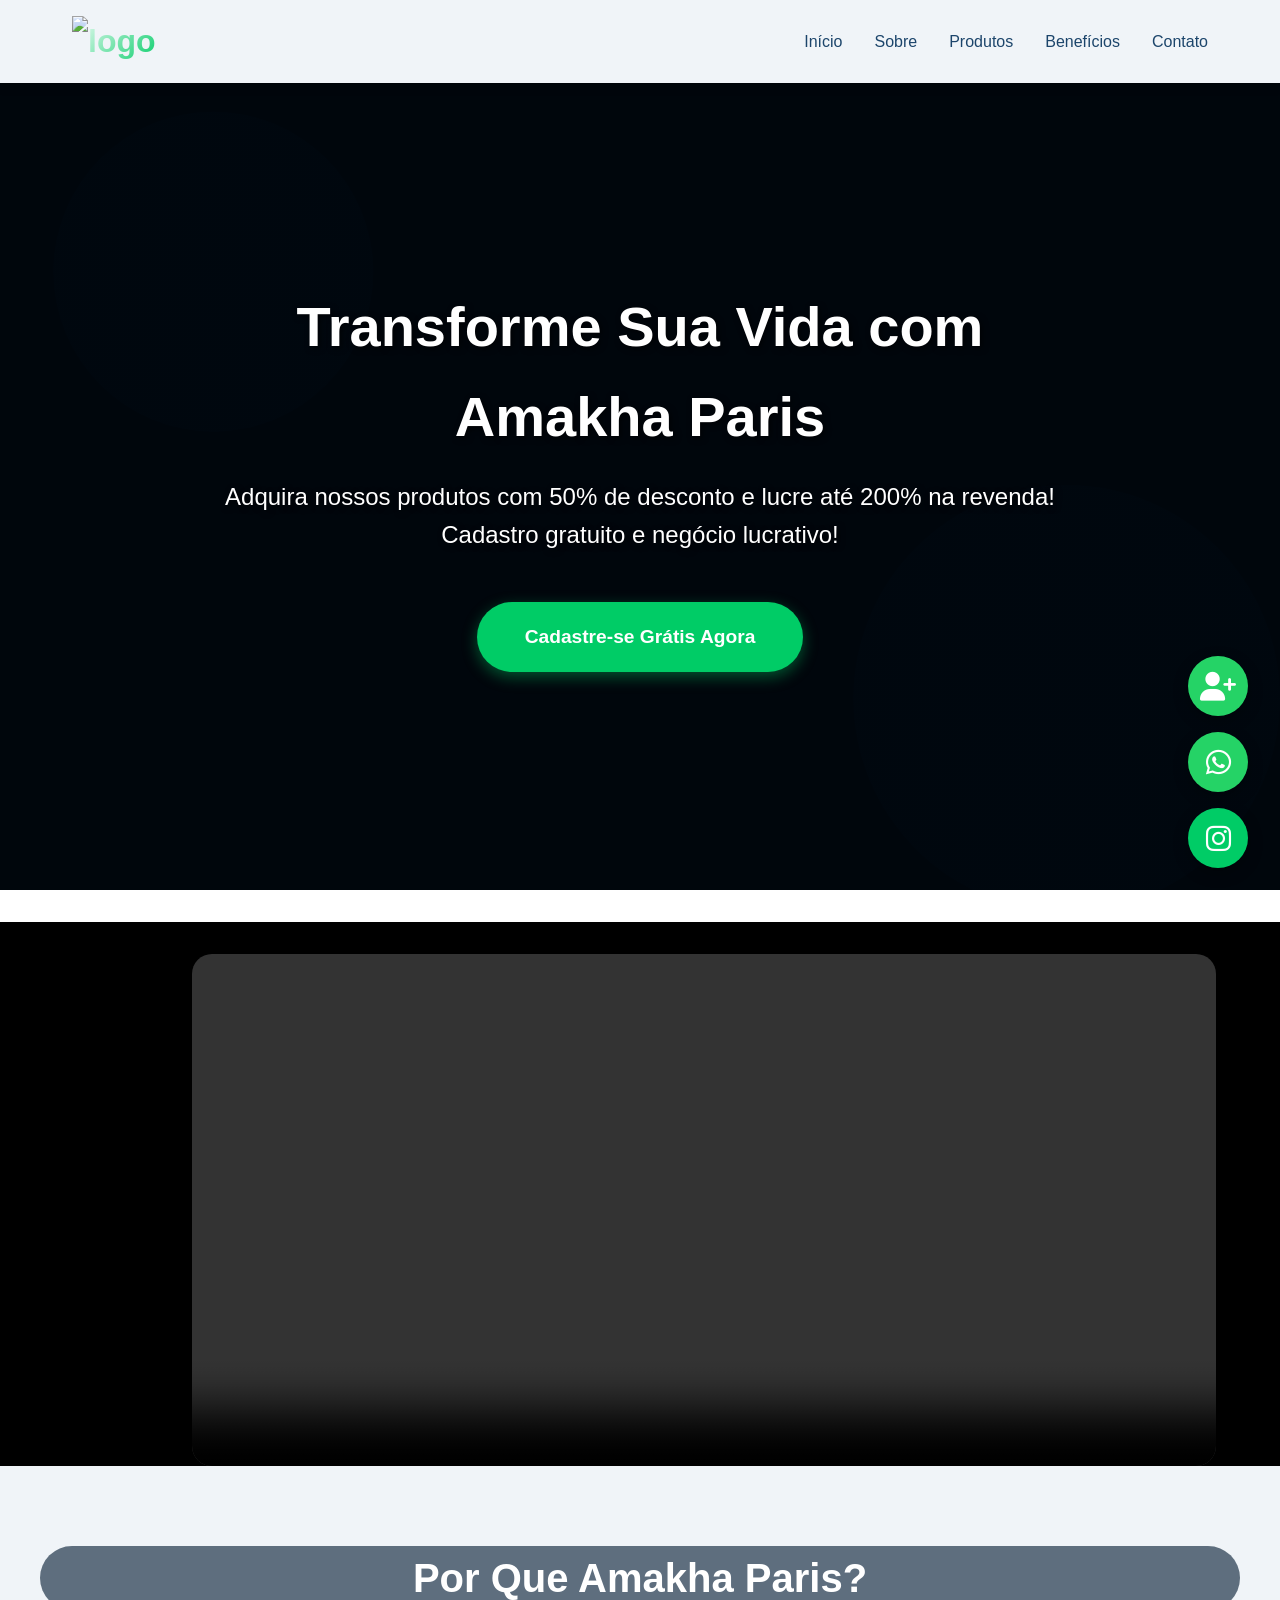
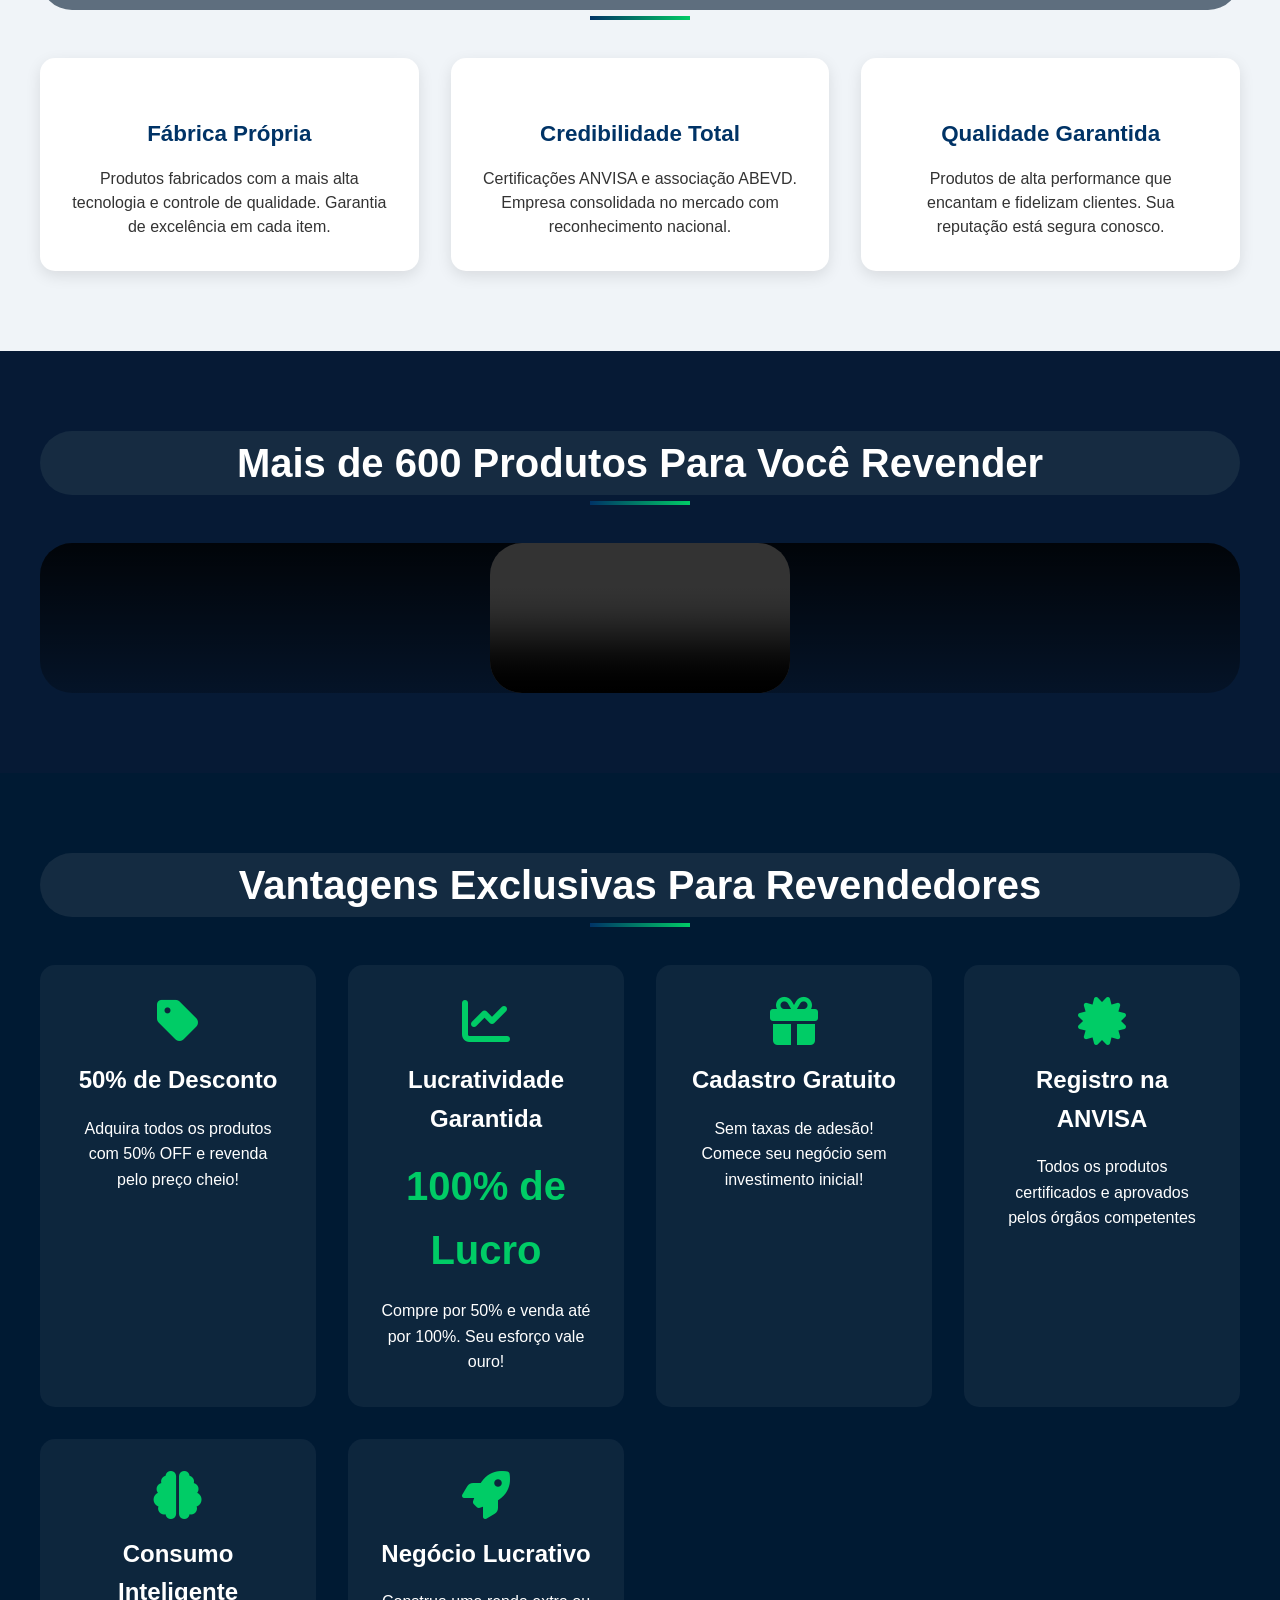
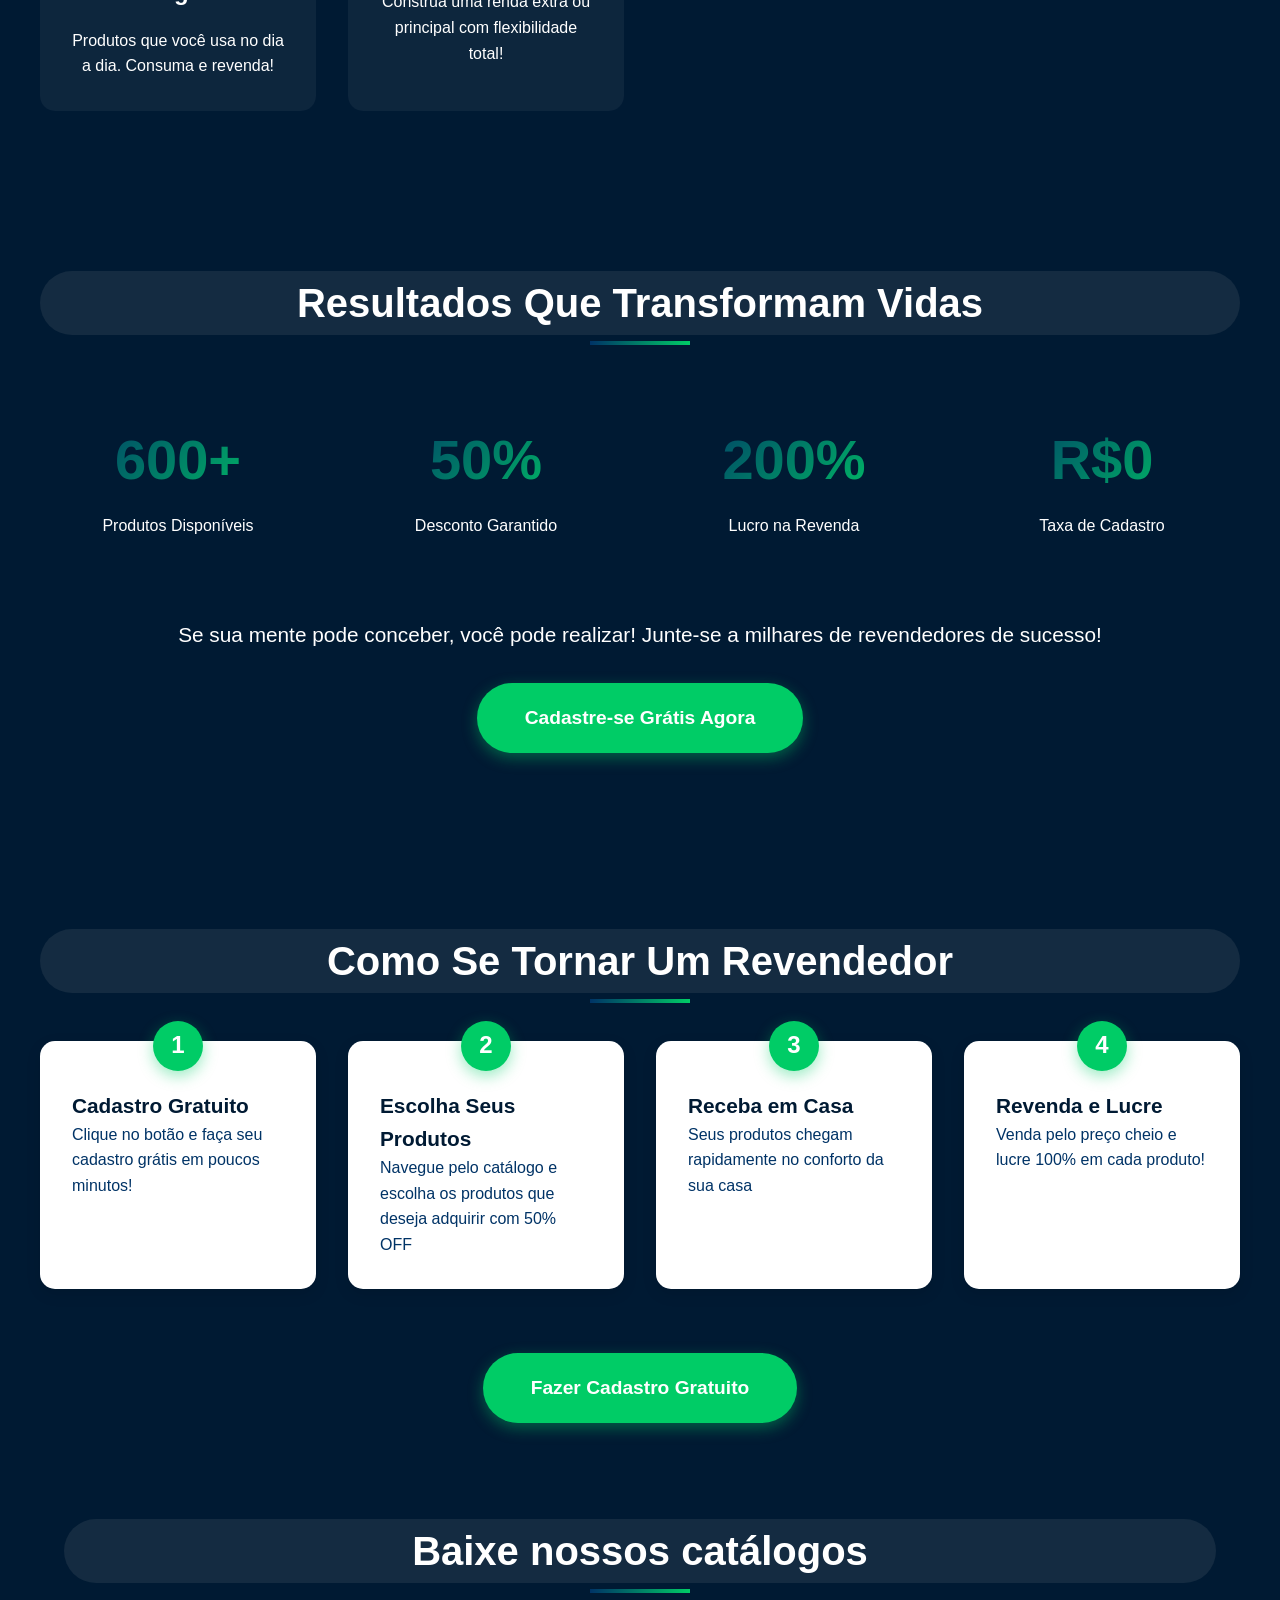
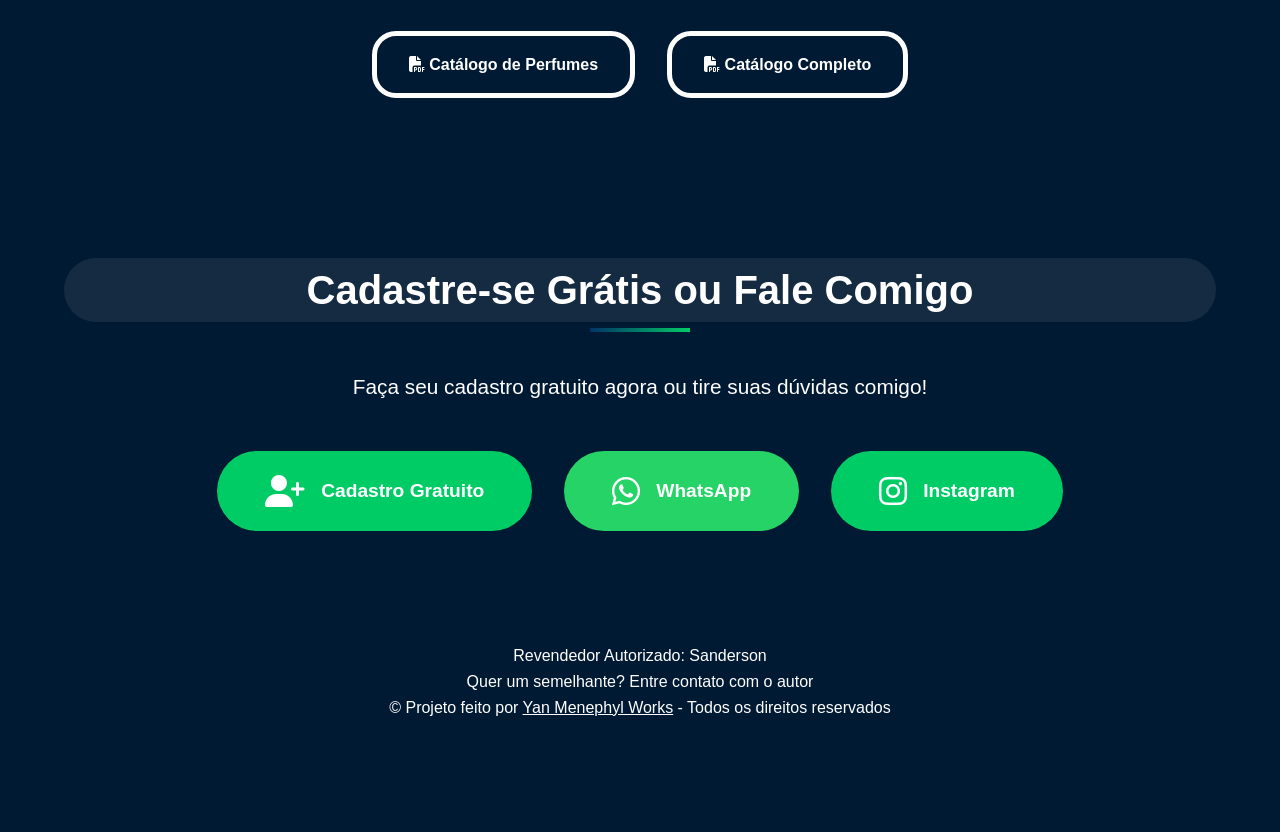
==== commit c5c1bf19: "Atualizar o index.html" ====
--- a/index.html
+++ b/index.html
@@ -213,7 +213,7 @@
                     <i class="fas fa-user-plus"></i>
                     <span>Cadastro Gratuito</span>
                 </a>
-                <a href="https://wa.me/553588579827?text=Olá!%20Quero%20saber%20mais%20sobre%20ser%20revendedor%20Amakha%20Paris"
+                <a href="https://wa.me/5535988579827?text=Olá!%20Quero%20saber%20mais%20sobre%20ser%20revendedor%20Amakha%20Paris"
                     class="contact-button whatsapp" target="_blank">
                     <i class="fab fa-whatsapp"></i>
                     <span>WhatsApp</span>
@@ -231,7 +231,7 @@
             target="_blank" title="Cadastro Gratuito">
             <i class="fas fa-user-plus"></i>
         </a>
-        <a href="https://wa.me/5538998055777?text=Olá!%20Quero%20saber%20mais%20sobre%20ser%20revendedor%20Amakha%20Paris"
+        <a href="https://wa.me/5538988579807?text=Olá!%20Quero%20saber%20mais%20sobre%20ser%20revendedor%20Amakha%20Paris"
             class="floating-btn floating-whatsapp" target="_blank" title="WhatsApp">
             <i class="fab fa-whatsapp"></i>
         </a>
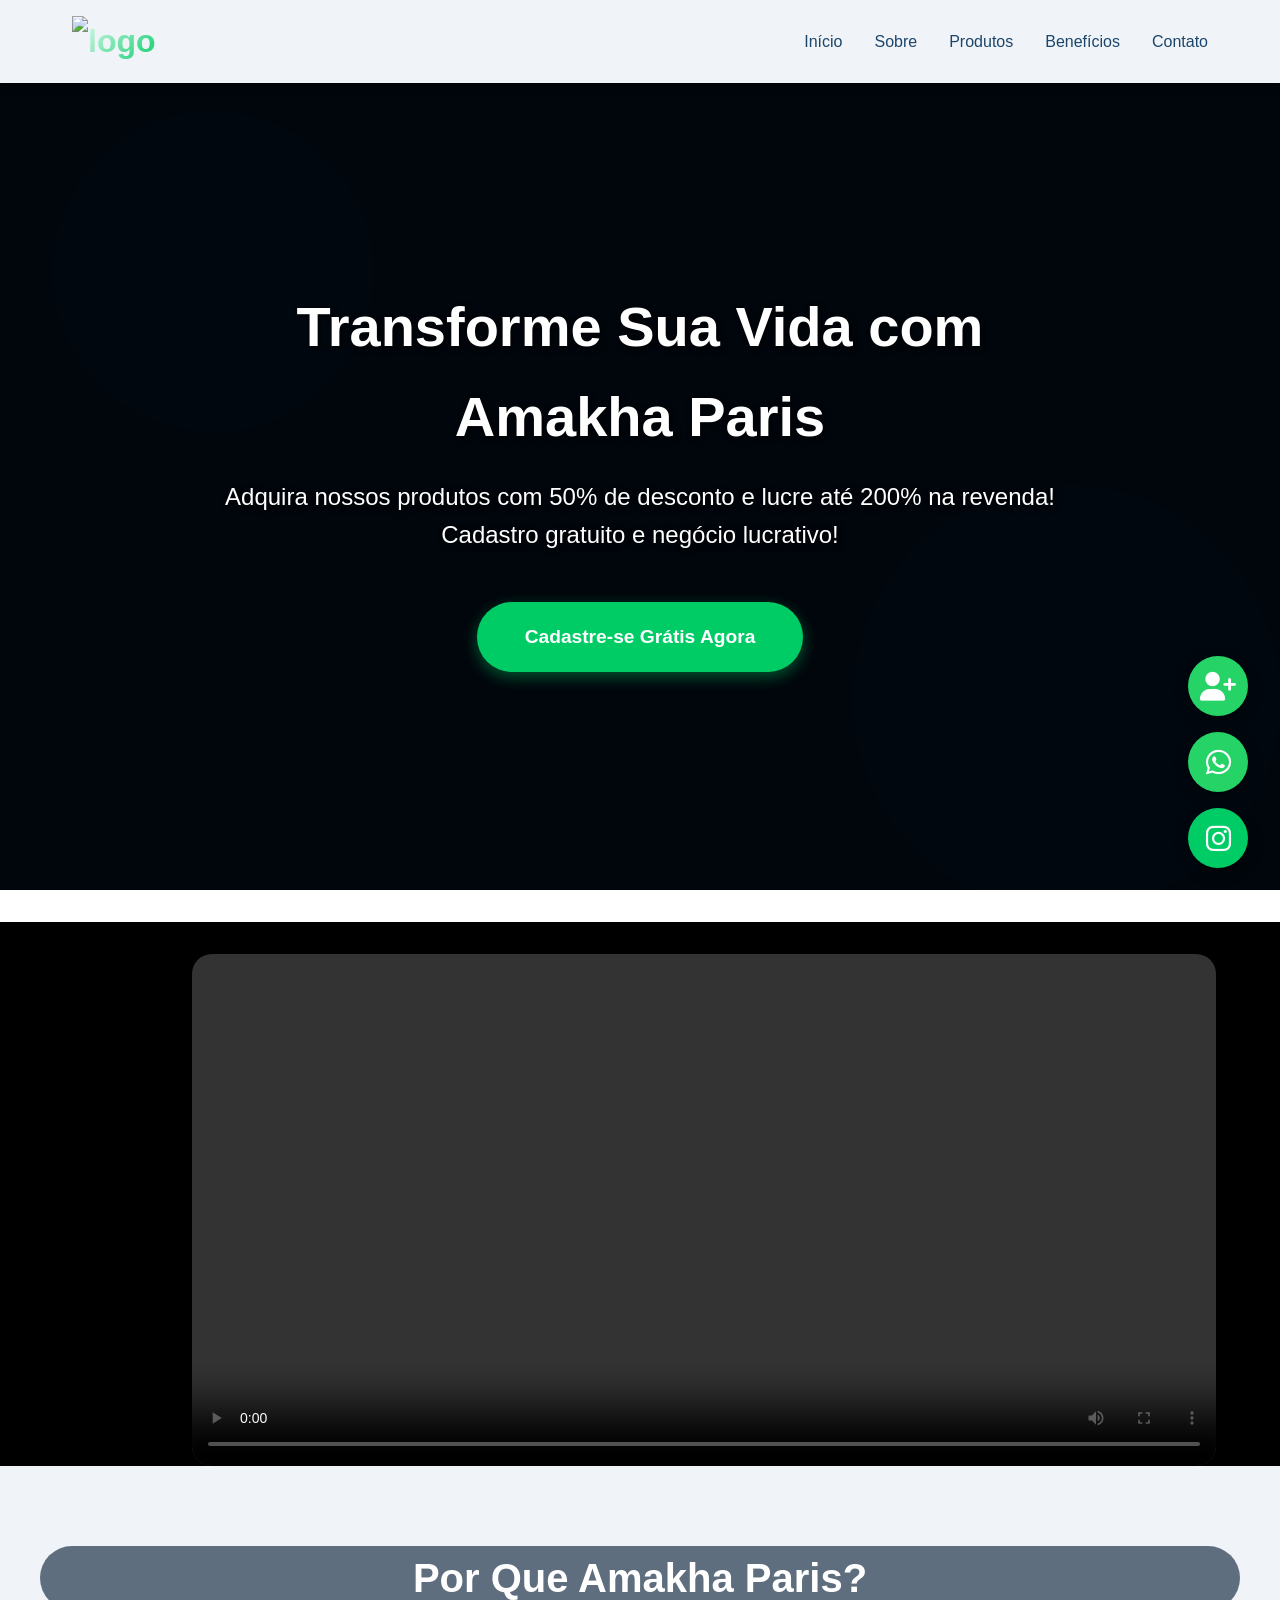
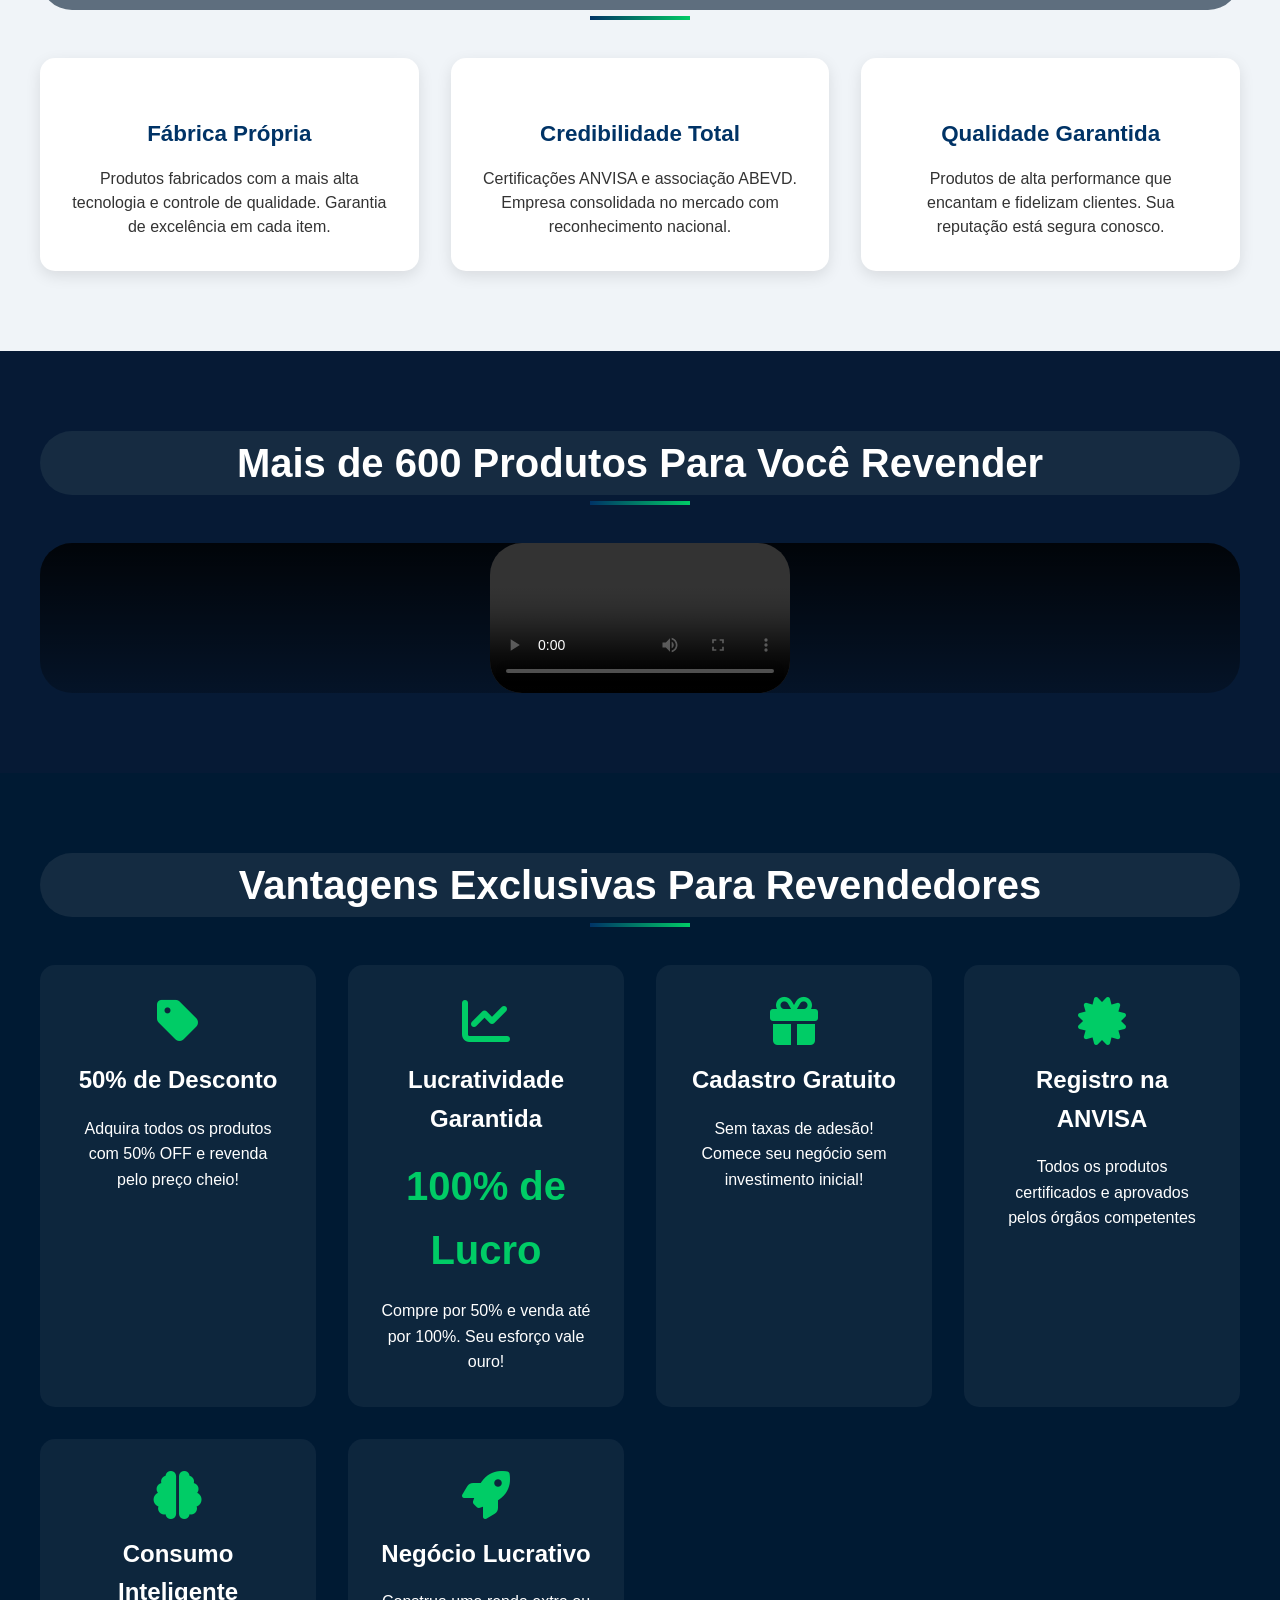
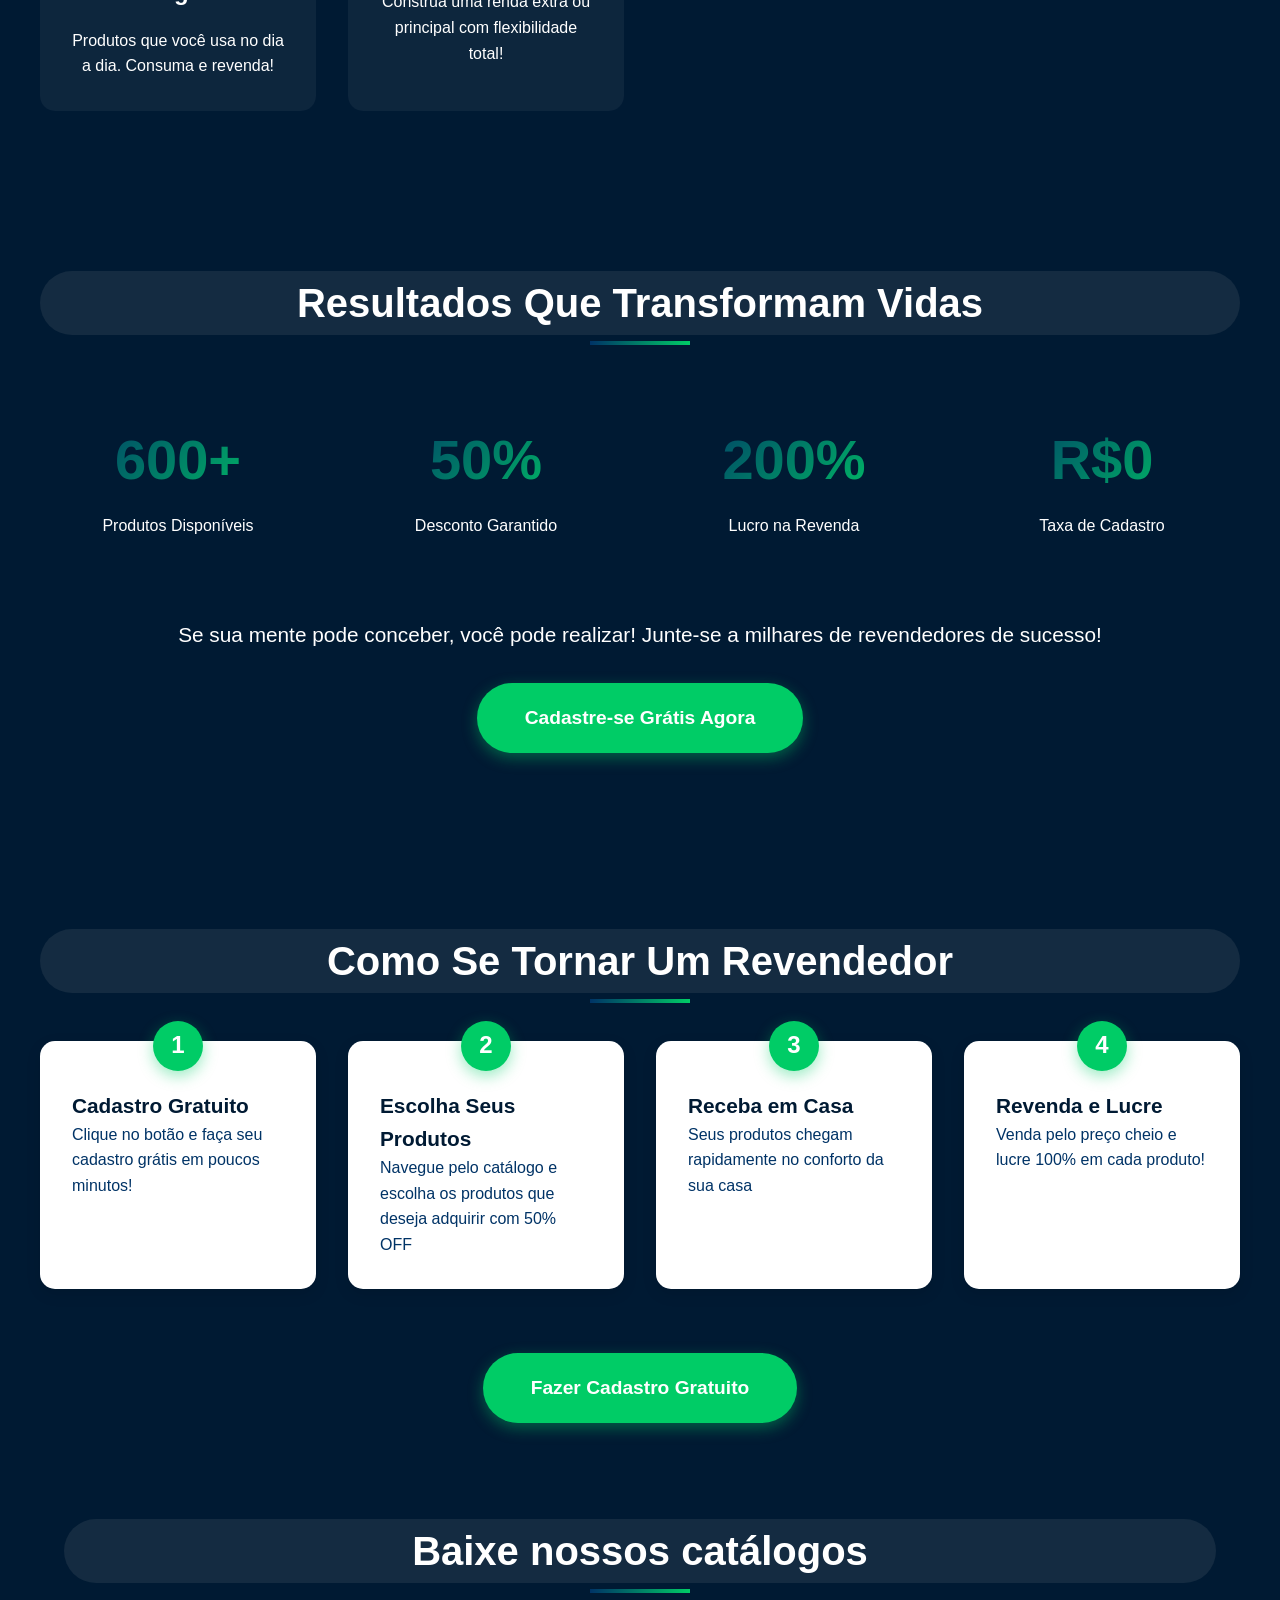
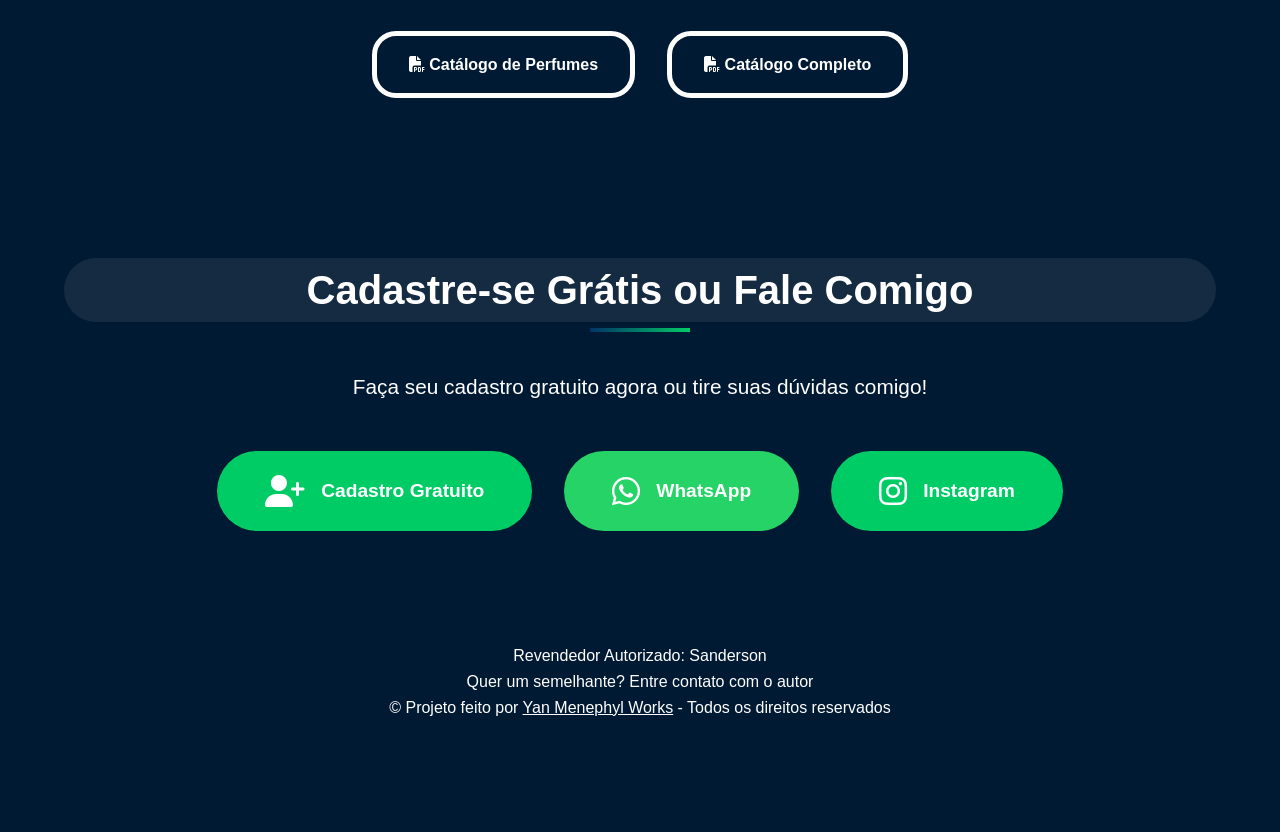
==== commit c661b18f: "Atualizar o index.html" ====
--- a/index.html
+++ b/index.html
@@ -231,7 +231,7 @@
             target="_blank" title="Cadastro Gratuito">
             <i class="fas fa-user-plus"></i>
         </a>
-        <a href="https://wa.me/5538988579807?text=Olá!%20Quero%20saber%20mais%20sobre%20ser%20revendedor%20Amakha%20Paris"
+        <a href="https://wa.me/5535988579827?text=Olá!%20Quero%20saber%20mais%20sobre%20ser%20revendedor%20Amakha%20Paris"
             class="floating-btn floating-whatsapp" target="_blank" title="WhatsApp">
             <i class="fab fa-whatsapp"></i>
         </a>
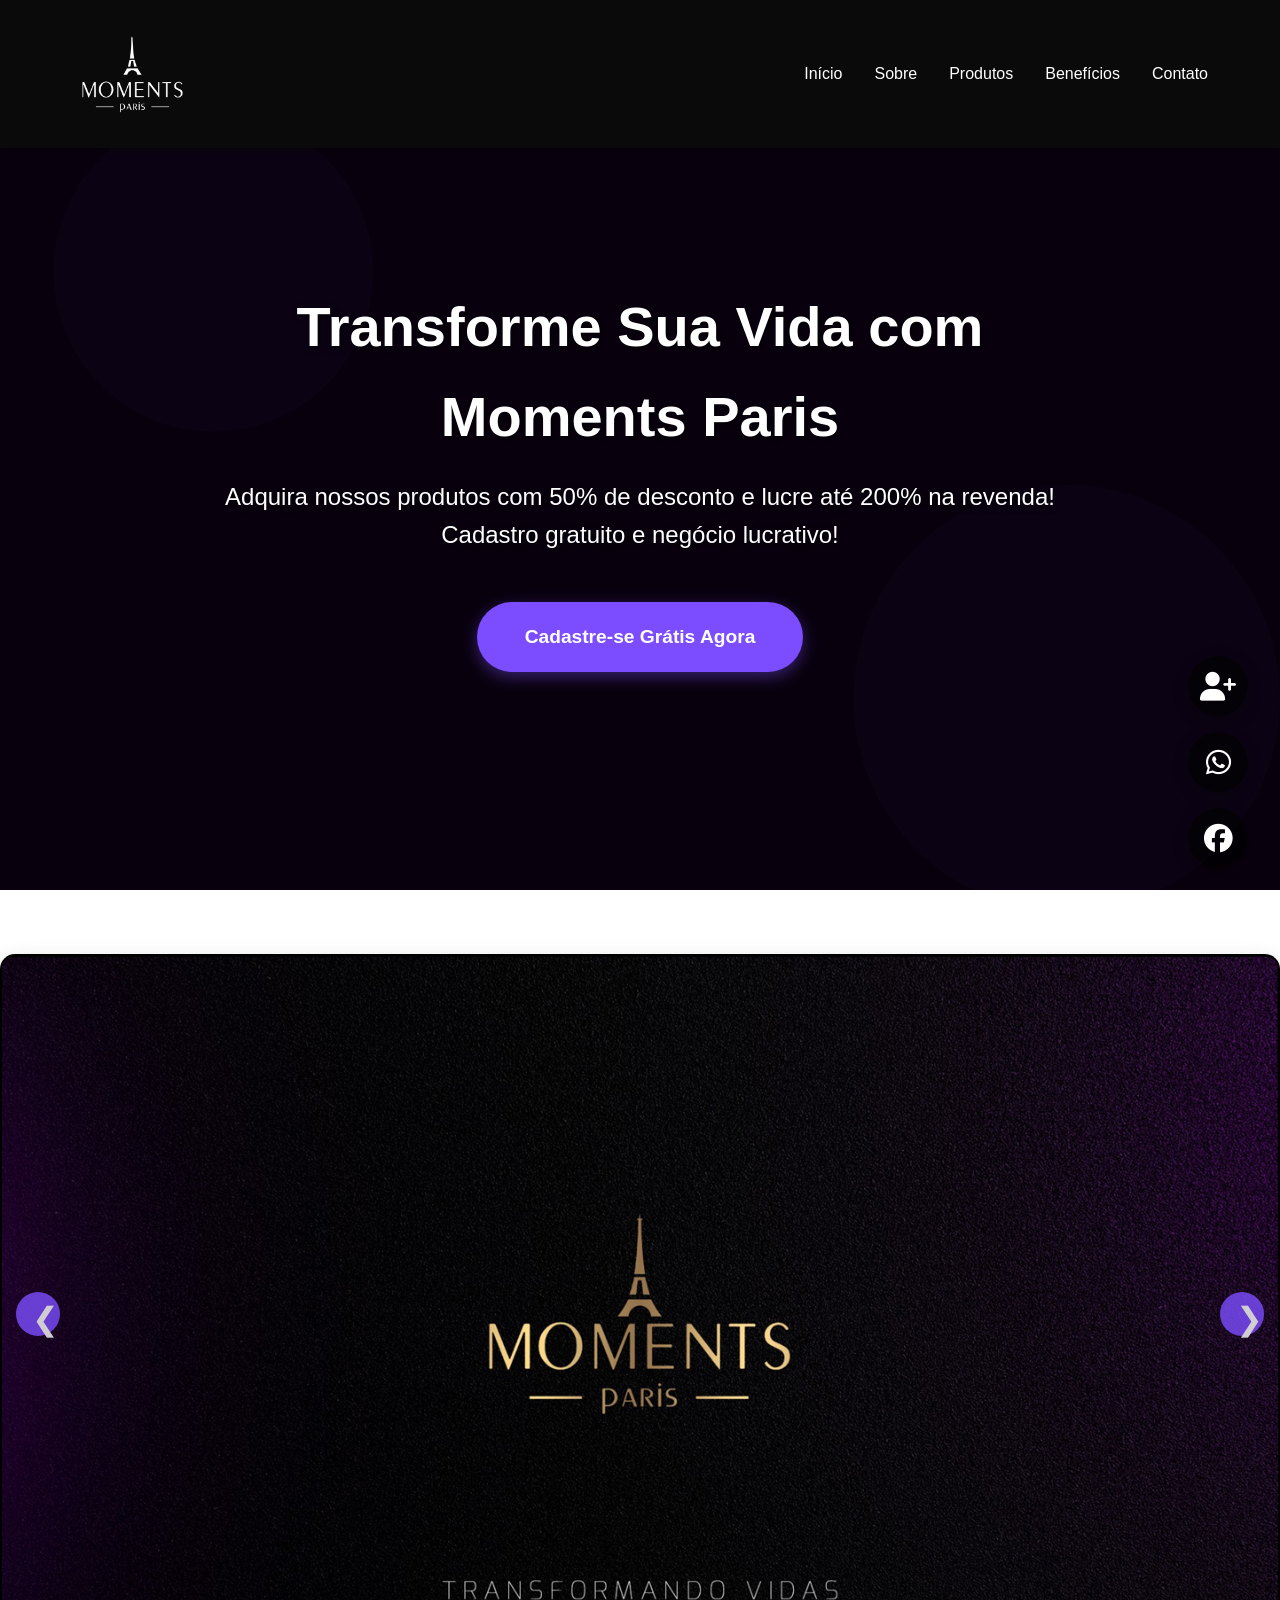
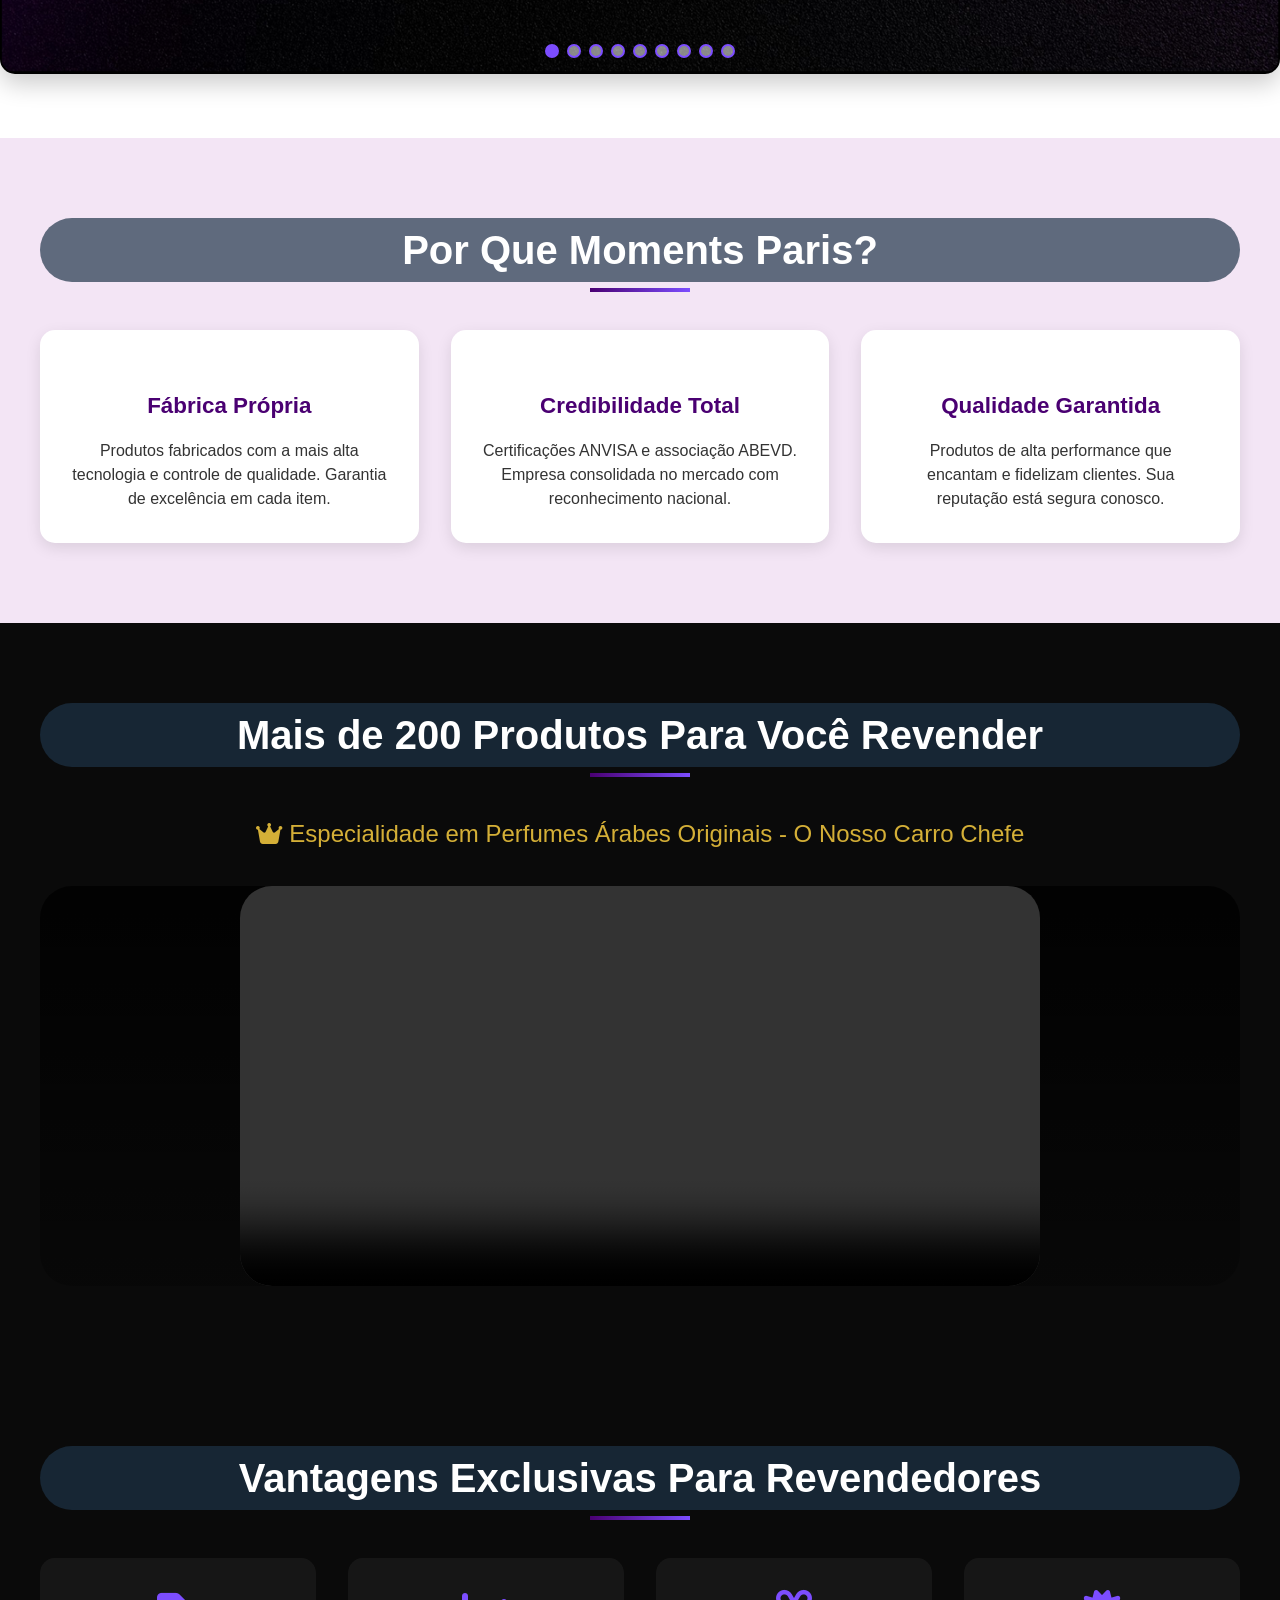
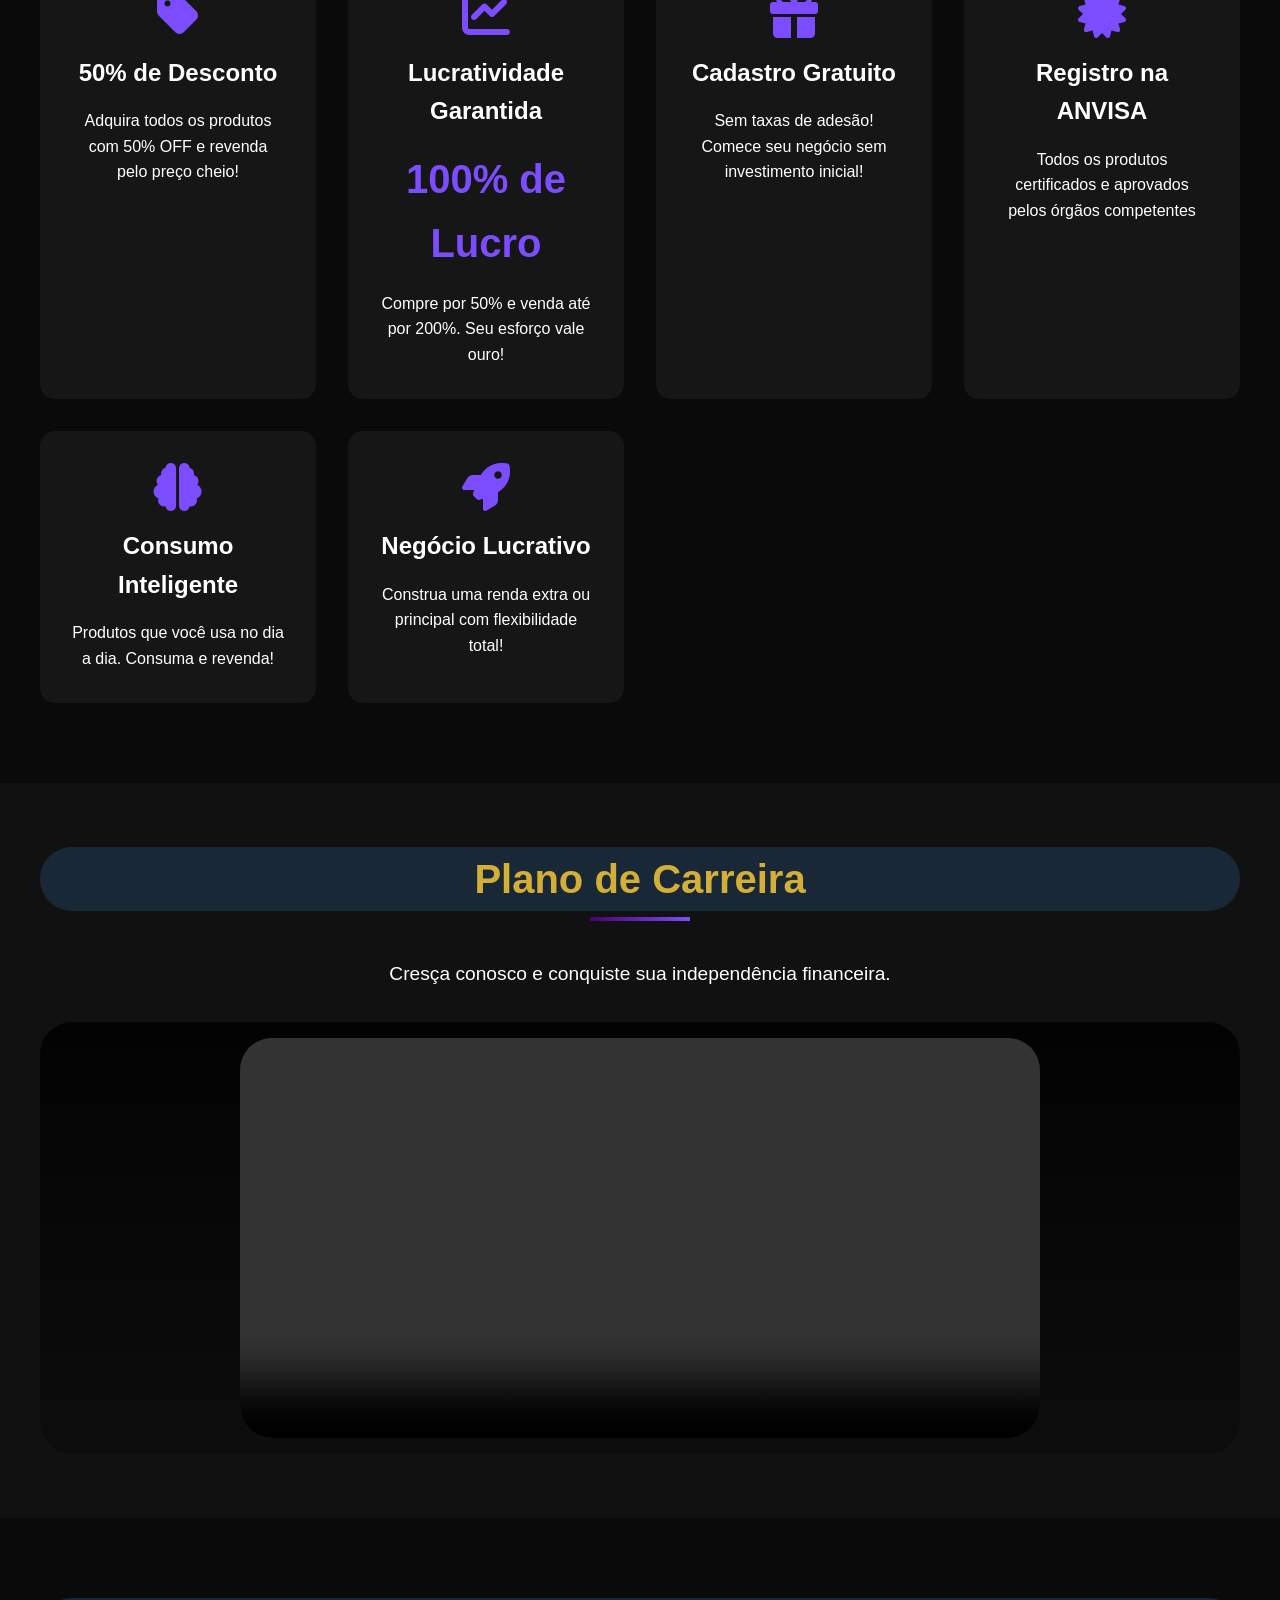
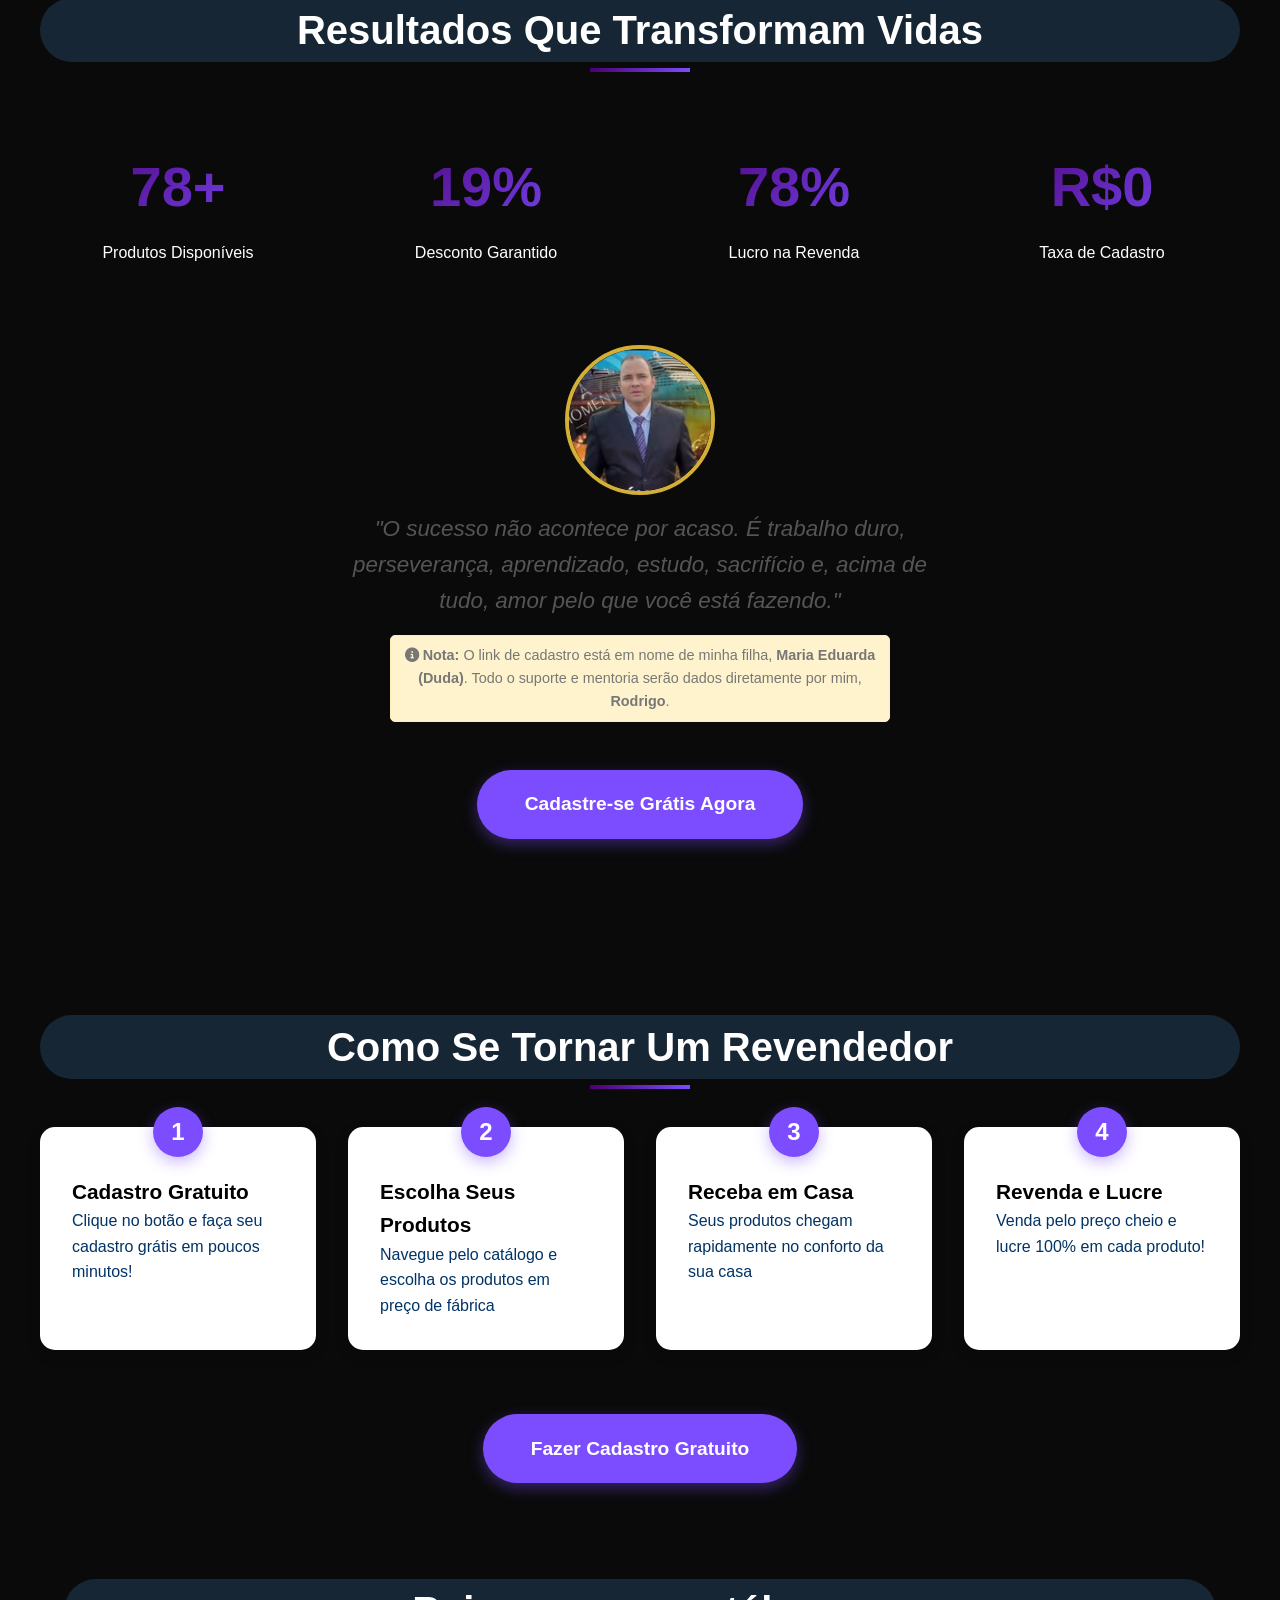
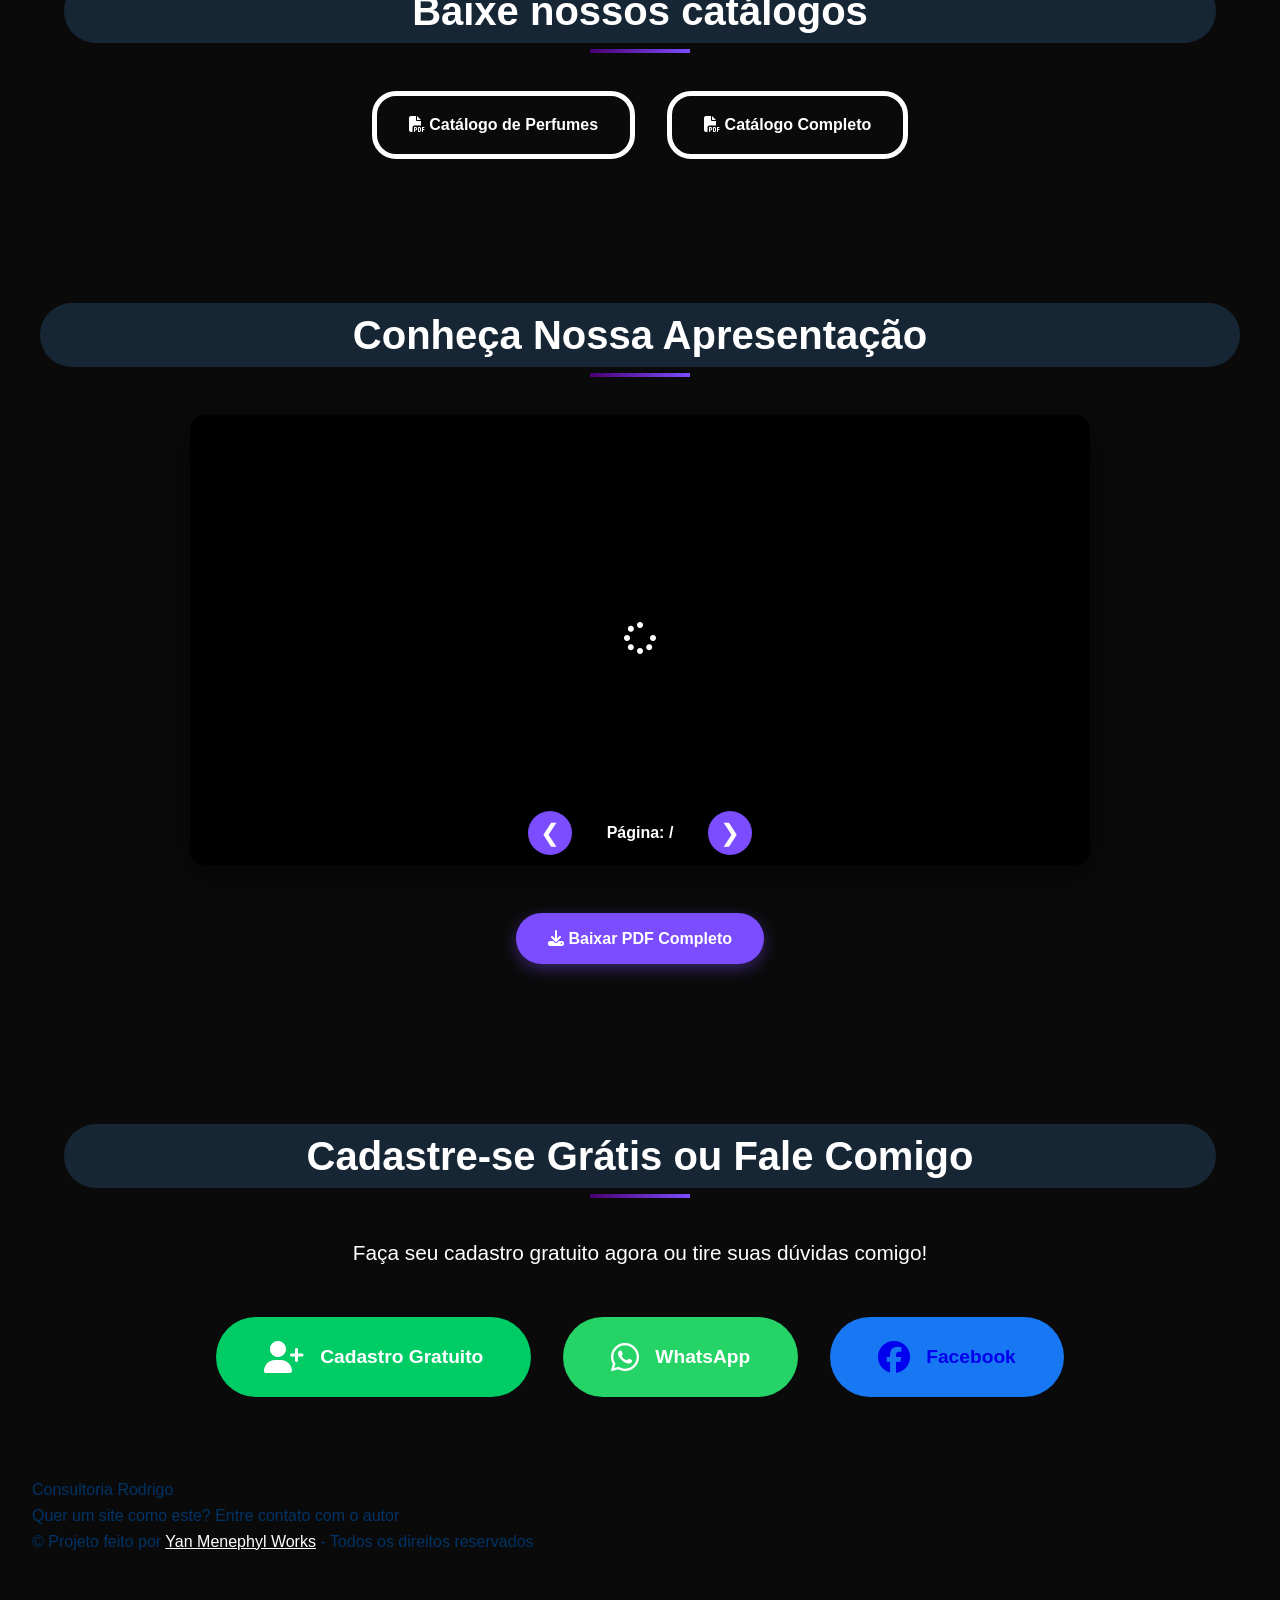
==== commit 3240c2a2: "feat: Rebrand site from Amakha Paris to Moments Paris, introduce image sliders, career plan video, a" ====
--- a/index.html
+++ b/index.html
@@ -5,11 +5,10 @@
     <meta charset="UTF-8">
     <meta name="viewport" content="width=device-width, initial-scale=1.0">
     <meta name="description"
-        content="Seja revendedor Amakha Paris e lucre de 100% a 200%. Mais de 600 produtos, loja virtual pronta, sem estoque. Comece seu negócio hoje!">
-    <title>Sanderson - Amakha Paris</title>
+        content="Seja revendedor Moments Paris e lucre de 100% a 200%. Mais de 600 produtos, loja virtual pronta, sem estoque. Comece seu negócio hoje!">
+    <title>Duda!- Moments Paris</title>
     <link rel="stylesheet" href="https://cdnjs.cloudflare.com/ajax/libs/font-awesome/6.4.0/css/all.min.css">
-    <link data-react-helmet="true" rel="shortcut icon" href="https://amakha.vteximg.com.br/arquivos/favicon.png"
-        sizes="16x16" type="image/x-icon">
+    <link rel="shortcut icon" href="src/assets/moments.png" type="image/png">
     <link rel="stylesheet" href="src/style/index.css">
     <link rel="stylesheet" href="src/style/slider.css">
     <link rel="stylesheet" href="src/style/desktop.css">
@@ -19,9 +18,10 @@
 <body>
     <header>
         <nav>
-            <div class="logo"><img class="vtex-rich-text-0-x-image vtex-rich-text-0-x-image--logo"
-                    src="https://amakha.vtexassets.com/assets/vtex/assets-builder/amakha.store-theme/5.0.151/icons/header/logo___fbe4abebb0b0ca4fe85b2cef6ff540ef.png"
-                    alt="logo"></div>
+            <div class="logo" style="display: flex; align-items: center; padding: 0.5rem 0;">
+                <img src="src/assets/moments.png" alt="Moments Paris"
+                    style="height: 100px; width: auto; max-width: 100%; object-fit: contain;">
+            </div>
             <ul class="nav-links">
                 <li><a href="#home">Início</a></li>
                 <li><a href="#about">Sobre</a></li>
@@ -37,52 +37,71 @@
             <source src="src/assets/bg-video.mp4" type="video/mp4">
         </video>
         <div class="hero-content">
-            <h1>Transforme Sua Vida com Amakha Paris</h1>
+            <h1>Transforme Sua Vida com Moments Paris</h1>
             <p>Adquira nossos produtos com 50% de desconto e lucre até 200% na revenda! Cadastro gratuito e negócio
                 lucrativo!</p>
-            <a href="https://escritorio.amakhaparis.com.br/join/148801" class="cta-button" target="_blank">Cadastre-se
+            <a href="https://office.momentsparis.com.br/#/register/duda1234" class="cta-button">Cadastre-se
                 Grátis Agora</a>
 
         </div>
     </section>
 
 
-    <div class="about-content" style="background-color: black;">
-        <video width="80%" style="margin-left: 12rem; margin-top: 2rem; border-radius: 20px;" autoplay controls
-            src="src/assets/introdução.mp4"></video>
+    <div class="slider" aria-label="Galeria de imagens">
+        <div class="slider-track">
+            <img src="src/assets/image.png" alt="Slide 1">
+            <img src="src/assets/image copy.png" alt="Slide 2">
+            <img src="src/assets/image copy 2.png" alt="Slide 3">
+            <img src="src/assets/image copy 3.png" alt="Slide 4">
+            <img src="src/assets/image copy 4.png" alt="Slide 5">
+            <img src="src/assets/image copy 5.png" alt="Slide 6">
+            <img src="src/assets/image copy 6.png" alt="Slide 7">
+            <img src="src/assets/image copy 7.png" alt="Slide 8">
+            <img src="src/assets/image copy 8.png" alt="Slide 9">
+        </div>
+        <button class="nav prev" aria-label="Anterior">&#10094;</button>
+        <button class="nav next" aria-label="Próximo">&#10095;</button>
+        <div class="dots"></div>
     </div>
     <!-- About Section -->
     <section id="about" class="about">
-  <div class="container">
-    <h2 class="section-title animate-on-scroll">Por Que Amakha Paris?</h2>
-    <div class="about-content">
-      <div class="about-card animate-on-scroll">
-        <i class="fas fa-industry"></i>
-        <h3>Fábrica Própria</h3>
-        <p>Produtos fabricados com a mais alta tecnologia e controle de qualidade. Garantia de excelência em cada item.</p>
-      </div>
-      <div class="about-card animate-on-scroll">
-        <i class="fas fa-certificate"></i>
-        <h3>Credibilidade Total</h3>
-        <p>Certificações ANVISA e associação ABEVD. Empresa consolidada no mercado com reconhecimento nacional.</p>
-      </div>
-      <div class="about-card animate-on-scroll">
-        <i class="fas fa-shield-alt"></i>
-        <h3>Qualidade Garantida</h3>
-        <p>Produtos de alta performance que encantam e fidelizam clientes. Sua reputação está segura conosco.</p>
-      </div>
-    </div>
-  </div>
-</section>
+        <div class="container">
+            <h2 class="section-title animate-on-scroll">Por Que Moments Paris?</h2>
+            <div class="about-content">
+                <div class="about-card animate-on-scroll">
+                    <i class="fas fa-industry"></i>
+                    <h3>Fábrica Própria</h3>
+                    <p>Produtos fabricados com a mais alta tecnologia e controle de qualidade. Garantia de excelência em
+                        cada item.</p>
+                </div>
+                <div class="about-card animate-on-scroll">
+                    <i class="fas fa-certificate"></i>
+                    <h3>Credibilidade Total</h3>
+                    <p>Certificações ANVISA e associação ABEVD. Empresa consolidada no mercado com reconhecimento
+                        nacional.</p>
+                </div>
+                <div class="about-card animate-on-scroll">
+                    <i class="fas fa-shield-alt"></i>
+                    <h3>Qualidade Garantida</h3>
+                    <p>Produtos de alta performance que encantam e fidelizam clientes. Sua reputação está segura
+                        conosco.</p>
+                </div>
+            </div>
+        </div>
+    </section>
 
     <!-- Products Section -->
     <section id="products" class="products">
         <div class="container">
-            <h2 class="section-title animate-on-scroll">Mais de 600 Produtos Para Você Revender</h2>
+            <h2 class="section-title animate-on-scroll">Mais de 200 Produtos Para Você Revender</h2>
+            <p class="section-subtitle animate-on-scroll"
+                style="text-align: center; color: #d4af37; font-size: 1.5rem; margin-bottom: 2rem;">
+                <i class="fas fa-crown"></i> Especialidade em Perfumes Árabes Originais - O Nosso Carro Chefe
+            </p>
             <div width="100%"
                 style="justify-content: center;align-items: center; display: flex; background: linear-gradient(rgba(0, 0, 0, 0.84), rgba(0, 0, 0, 0.253));border-radius: 2rem;">
-                <video controls style="border-radius: 2rem;"
-                    src="src/assets/AQNh1XgknqzNLXM_pVEwHP_dU--9XaRcQ1rGjXbh22Z-hL9zi8rkjJj4lz5xhBKcMALBiPbp2Q4YDZHpTEICi3AW.mp4"></video>
+                <video controls style="border-radius: 2rem; width: 100%; max-width: 800px;"
+                    src="src/assets/WhatsApp Video 2026-01-20 at 22.14.32.mp4"></video>
             </div>
         </div>
     </section>
@@ -102,7 +121,7 @@
                     <i class="fas fa-chart-line"></i>
                     <h3>Lucratividade Garantida</h3>
                     <div class="profit-highlight">100% de Lucro</div>
-                    <p>Compre por 50% e venda até por 100%. Seu esforço vale ouro!</p>
+                    <p>Compre por 50% e venda até por 200%. Seu esforço vale ouro!</p>
                 </div>
                 <div class="benefit-item animate-on-scroll">
                     <i class="fas fa-gift"></i>
@@ -128,13 +147,26 @@
         </div>
     </section>
 
+    <!-- Career Plan Section -->
+    <section id="career" class="career" style="background-color: #111; padding: 4rem 0;">
+        <div class="container">
+            <h2 class="section-title animate-on-scroll" style="color: #d4af37;">Plano de Carreira</h2>
+            <p style="text-align: center; font-size: 1.2rem; margin-bottom: 2rem;">Cresça conosco e conquiste sua
+                independência financeira.</p>
+            <div width="100%"
+                style="justify-content: center;align-items: center; display: flex; background: linear-gradient(rgba(0, 0, 0, 0.84), rgba(0, 0, 0, 0.253));border-radius: 2rem; padding: 1rem;">
+                <video controls style="border-radius: 2rem; width: 100%; max-width: 800px;"
+                    src="src/assets/WhatsApp Video 2026-01-20 at 22.19.00.mp4"></video>
+            </div>
+        </div>
+    </section>
 
     <section id="results" class="results">
         <div class="container">
             <h2 class="section-title">Resultados Que Transformam Vidas</h2>
             <div class="stats">
                 <div class="stat-item">
-                    <div class="stat-number">600+</div>
+                    <div class="stat-number">200+</div>
                     <div class="stat-label">Produtos Disponíveis</div>
                 </div>
                 <div class="stat-item">
@@ -151,10 +183,27 @@
                 </div>
             </div>
             <div style="margin-top: 3rem;">
-                <p style="font-size: 1.3rem; margin-bottom: 1rem;">Se sua mente pode conceber, você pode realizar!
-                    Junte-se a milhares de revendedores de sucesso!</p>
-                <a href="https://escritorio.amakhaparis.com.br/join/148801" class="cta-button"
-                    target="_blank">Cadastre-se Grátis Agora</a>
+                <div
+                    style="display: flex; flex-direction: column; align-items: center; margin-bottom: 2rem; text-align: center;">
+                    <div
+                        style="width: 150px; height: 150px; border-radius: 50%; overflow: hidden; margin-bottom: 1rem; border: 4px solid #d4af37;">
+                        <img src="src/assets/rodrigo.png" alt="Rodrigo"
+                            style="width: 100%; height: 100%; object-fit: cover; object-position: top;">
+                    </div>
+                    <blockquote
+                        style="font-size: 1.4rem; font-style: italic; color: #555; max-width: 600px; margin-bottom: 1rem;">
+                        "O sucesso não acontece por acaso. É trabalho duro, perseverança, aprendizado, estudo,
+                        sacrifício e, acima de tudo, amor pelo que você está fazendo."
+                    </blockquote>
+                    <p
+                        style="font-size: 0.9rem; color: #777; max-width: 500px; background: #fff3cd; padding: 0.5rem; border-radius: 5px; border: 1px solid #ffeeba;">
+                        <i class="fas fa-info-circle"></i> <strong>Nota:</strong> O link de cadastro está em nome de
+                        minha filha, <strong>Maria Eduarda (Duda)</strong>. Todo o suporte e mentoria serão dados
+                        diretamente por mim, <strong>Rodrigo</strong>.
+                    </p>
+                </div>
+                <a href="https://office.momentsparis.com.br/#/register/duda1234" class="cta-button">Cadastre-se Grátis
+                    Agora</a>
             </div>
         </div>
     </section>
@@ -170,7 +219,7 @@
                 <div class="step">
                     <div class="step-number">2</div>
                     <h3>Escolha Seus Produtos</h3>
-                    <p>Navegue pelo catálogo e escolha os produtos que deseja adquirir com 50% OFF</p>
+                    <p>Navegue pelo catálogo e escolha os produtos em preço de fábrica</p>
                 </div>
                 <div class="step">
                     <div class="step-number">3</div>
@@ -184,70 +233,112 @@
                 </div>
             </div>
             <div style="text-align: center; margin-top: 3rem;">
-                <a href="https://escritorio.amakhaparis.com.br/join/148801" class="cta-button" target="_blank">Fazer
+                <a href="https://office.momentsparis.com.br/#/register/duda1234" class="cta-button">Fazer
                     Cadastro Gratuito</a>
             </div>
         </div>
         <section class="catalog-section">
-        <div class="container">
-            <h2 class="section-title">Baixe nossos catálogos</h2>
-            <div class="catalog-links">
-                <a  style="border: 5px solid white; border-radius: 1.5rem;" href="src/assets/enciclopedia_offativa.pdf" target="_blank">
-                    <i class="fas fa-file-pdf"></i> Catálogo de Perfumes
-                </a>
-                <a style="border: 5px solid white; border-radius: 1.5rem;" href="src/assets/enciclopedia_geral.pdf" target="_blank">
-                    <i class="fas fa-file-pdf"></i> Catálogo Completo
-                </a>
-            </div>
-        </div>
-    </section>
-
-    <section id="contact" class="contact">
-        <div class="container">
-            <h2 class="section-title">Cadastre-se Grátis ou Fale Comigo</h2>
-            <p style="font-size: 1.3rem; margin-bottom: 2rem;">Faça seu cadastro gratuito agora ou tire suas dúvidas
-                comigo!</p>
-            <div class="contact-buttons">
-                <a href="https://escritorio.amakhaparis.com.br/join/148801" class="contact-button instagram"
-                    target="_blank">
-                    <i class="fas fa-user-plus"></i>
-                    <span>Cadastro Gratuito</span>
-                </a>
-                <a href="https://wa.me/5535988579827?text=Olá!%20Quero%20saber%20mais%20sobre%20ser%20revendedor%20Amakha%20Paris"
-                    class="contact-button whatsapp" target="_blank">
-                    <i class="fab fa-whatsapp"></i>
-                    <span>WhatsApp</span>
-                </a>
-                <a href="https://www.instagram.com/sanderson_san2013/" class="contact-button instagram" target="_blank">
-                    <i class="fab fa-instagram"></i>
-                    <span>Instagram</span>
-                </a>
-            </div>
-        </div>
-    </section>
-
-    <div class="floating-buttons">
-        <a href="https://escritorio.amakhaparis.com.br/join/148801" class="floating-btn floating-whatsapp"
-            target="_blank" title="Cadastro Gratuito">
-            <i class="fas fa-user-plus"></i>
-        </a>
-        <a href="https://wa.me/5535988579827?text=Olá!%20Quero%20saber%20mais%20sobre%20ser%20revendedor%20Amakha%20Paris"
-            class="floating-btn floating-whatsapp" target="_blank" title="WhatsApp">
-            <i class="fab fa-whatsapp"></i>
-        </a>
-        <a href="https://www.instagram.com/sanderson_san2013/" class="floating-btn floating-instagram" target="_blank"
-            title="Instagram">
-            <i class="fab fa-instagram"></i>
-        </a>
-    </div>
-
-    <!-- Footer -->
-    <footer>
-        <p>Revendedor Autorizado: Sanderson</p>
-<span>Quer um semelhante? Entre contato com o autor</span>
-        <p>&copy; Projeto feito por <a href="https://instagram.com/yan_menephyl_works" target="_blank"> Yan Menephyl
-                Works</a> - Todos os direitos reservados </p>
-    </footer>
-
-    <script src="./js/index.js"></script>
-    <script src="./js/app.js"></script>+            <div class="container">
+                <h2 class="section-title">Baixe nossos catálogos</h2>
+                <div class="catalog-links">
+                    <a style="border: 5px solid white; border-radius: 1.5rem;"
+                        href="src/assets/enciclopedia_offativa.pdf" target="_blank">
+                        <i class="fas fa-file-pdf"></i> Catálogo de Perfumes
+                    </a>
+                    <a style="border: 5px solid white; border-radius: 1.5rem;" href="src/assets/enciclopedia_geral.pdf"
+                        target="_blank">
+                        <i class="fas fa-file-pdf"></i> Catálogo Completo
+                    </a>
+                </div>
+            </div>
+        </section>
+
+        <!-- PDF Presentation Section -->
+        <section id="presentation" class="presentation" style="background: var(--dark); padding: 4rem 0;">
+            <div class="container">
+                <h2 class="section-title animate-on-scroll">Conheça Nossa Apresentação</h2>
+                <div class="pdf-slider-container"
+                    style="position: relative; max-width: 900px; margin: 0 auto; background: #000; border-radius: 15px; overflow: hidden; box-shadow: 0 10px 30px rgba(0,0,0,0.5);">
+                    <div id="pdf-loader"
+                        style="position: absolute; top:50%; left:50%; transform:translate(-50%, -50%); color: #fff; z-index: 10;">
+                        <i class="fas fa-spinner fa-spin fa-2x"></i>
+                    </div>
+                    <canvas id="pdf-canvas" style="display: block; width: 100%; height: auto;"></canvas>
+
+                    <div class="pdf-controls"
+                        style="position: absolute; bottom: 10px; left: 0; right: 0; display: flex; justify-content: center; gap: 20px; align-items: center; z-index: 5;">
+                        <button id="pdf-prev" class="nav"
+                            style="position: static; transform: none; background: var(--accent);">&#10094;</button>
+                        <span id="page-num-display"
+                            style="color: #fff; background: rgba(0,0,0,0.6); padding: 5px 15px; border-radius: 20px; font-weight: bold;">Página:
+                            <span id="page_num"></span> / <span id="page_count"></span></span>
+                        <button id="pdf-next" class="nav"
+                            style="position: static; transform: none; background: var(--accent);">&#10095;</button>
+                    </div>
+                </div>
+                <div style="text-align: center; margin-top: 2rem;">
+                    <a href="src/assets/Apresentação Oficial Moments Paris-Jan -2026.pdf" target="_blank"
+                        class="cta-button" style="padding: 0.8rem 2rem; font-size: 1rem;">
+                        <i class="fas fa-download"></i> Baixar PDF Completo
+                    </a>
+                </div>
+            </div>
+        </section>
+
+        <section id="contact" class="contact">
+            <div class="container">
+                <h2 class="section-title">Cadastre-se Grátis ou Fale Comigo</h2>
+                <p style="font-size: 1.3rem; margin-bottom: 2rem;">Faça seu cadastro gratuito agora ou tire suas dúvidas
+                    comigo!</p>
+                <div class="contact-buttons">
+                    <a href="https://office.momentsparis.com.br/#/register/duda1234" class="contact-button instagram"
+                        target="_blank">
+                        <i class="fas fa-user-plus"></i>
+                        <span>Cadastro Gratuito</span>
+                    </a>
+                    <a href="https://wa.me/5535988826601?text=Olá!%20Quero%20saber%20mais%20sobre%20ser%20revendedor%20Moments%20Paris"
+                        class="contact-button whatsapp" target="_blank">
+                        <i class="fab fa-whatsapp"></i>
+                        <span>WhatsApp</span>
+                    </a>
+                    <a href="https://www.facebook.com/rodrigoflaviodesouza.flavio" class="contact-button facebook"
+                        style="background: #1877f2;" target="_blank">
+                        <i class="fab fa-facebook"></i>
+                        <span>Facebook</span>
+                    </a>
+                </div>
+            </div>
+        </section>
+
+        <div class="floating-buttons">
+            <a href="https://office.momentsparis.com.br/#/register/duda1234" class="floating-btn floating-register"
+                target="_blank" title="Cadastro Gratuito">
+                <i class="fas fa-user-plus"></i>
+            </a>
+            <a href="https://wa.me/5535988579827?text=Olá!%20Quero%20saber%20mais%20sobre%20ser%20revendedor%20Moments%20Paris"
+                class="floating-btn floating-whatsapp" target="_blank" title="WhatsApp">
+                <i class="fab fa-whatsapp"></i>
+            </a>
+            <a href="https://www.facebook.com/rodrigoflaviodesouza.flavio" class="floating-btn floating-facebook"
+                target="_blank" title="Facebook">
+                <i class="fab fa-facebook"></i>
+            </a>
+        </div>
+
+        <!-- Footer -->
+        <footer>
+            <p>Consultoria Rodrigo</p>
+            <span>Quer um site como este? Entre contato com o autor</span>
+            <p>&copy; Projeto feito por <a href="https://instagram.com/yan_menephyl_works" target="_blank"> Yan Menephyl
+                    Works</a> - Todos os direitos reservados </p>
+        </footer>
+
+        <script src="https://cdnjs.cloudflare.com/ajax/libs/pdf.js/3.11.174/pdf.min.js"></script>
+        <script>
+            // Set worker path
+            pdfjsLib.GlobalWorkerOptions.workerSrc = 'https://cdnjs.cloudflare.com/ajax/libs/pdf.js/3.11.174/pdf.worker.min.js';
+        </script>
+        <script src="src/js/index.js"></script>
+        <script src="src/js/slider_logic.js"></script>
+        <script src="src/js/pdf_slider.js"></script>
+        <script src="./js/app.js"></script>
--- a/src/style/index.css
+++ b/src/style/index.css
@@ -5,11 +5,11 @@
 }
 
 :root {
-    --primary: #003366;
-    --secondary: #001a33;
-    --accent: #00cc66;
-    --light: #f0f4f8;
-    --dark: #001a33;
+    --primary: #4a0072;
+    --secondary: #000000;
+    --accent: #7c4dff;
+    --light: #f3e5f5;
+    --dark: #0a0a0a;
 }
 
 body {
@@ -43,7 +43,7 @@
 .logo {
     font-size: 1.8rem;
     font-weight: bold;
-    background: linear-gradient(135deg, white 0%, #00cc66 100%);
+    background: linear-gradient(135deg, white 0%, #7c4dff 100%);
     -webkit-background-clip: text;
     -webkit-text-fill-color: transparent;
     background-clip: text;
@@ -69,7 +69,7 @@
     left: 0;
     width: 0;
     height: 2px;
-    background: #00cc66;
+    background: #7c4dff;
     transition: width 0.3s;
 }
 
@@ -81,7 +81,7 @@
     margin-top: 70px;
     min-height: 90vh;
     background: linear-gradient(rgba(0, 0, 0, 0.7), rgba(0, 0, 0, 0.7)),
-        url('data:image/svg+xml,<svg xmlns="http://www.w3.org/2000/svg" viewBox="0 0 1200 800"><rect fill="%23003366" width="1200" height="800"/><circle cx="200" cy="200" r="150" fill="%230055aa" opacity="0.3"/><circle cx="1000" cy="600" r="200" fill="%230055aa" opacity="0.3"/></svg>');
+        url('data:image/svg+xml,<svg xmlns="http://www.w3.org/2000/svg" viewBox="0 0 1200 800"><rect fill="%234a0072" width="1200" height="800"/><circle cx="200" cy="200" r="150" fill="%237c4dff" opacity="0.3"/><circle cx="1000" cy="600" r="200" fill="%237c4dff" opacity="0.3"/></svg>');
     background-size: cover;
     background-position: center;
     display: flex;
@@ -128,21 +128,21 @@
 .cta-button {
     display: inline-block;
     padding: 1.2rem 3rem;
-    background: #00cc66;
+    background: var(--accent);
     color: white;
     text-decoration: none;
     border-radius: 50px;
     font-weight: bold;
     font-size: clamp(1rem, 2vw, 1.2rem);
     transition: all 0.3s;
-    box-shadow: 0 5px 15px rgba(0, 204, 102, 0.4);
+    box-shadow: 0 5px 15px rgba(124, 77, 255, 0.4);
     margin: 1rem;
 }
 
 .cta-button:hover {
     transform: translateY(-3px);
-    background: #00b359;
-    box-shadow: 0 10px 25px rgba(0, 204, 102, 0.6);
+    background: #6200ea;
+    box-shadow: 0 10px 25px rgba(124, 77, 255, 0.6);
 }
 
 section {
@@ -172,7 +172,7 @@
     transform: translateX(-50%);
     width: 100px;
     height: 4px;
-    background: linear-gradient(90deg, #003366 0%, #00cc66 100%);
+    background: linear-gradient(90deg, var(--primary) 0%, var(--accent) 100%);
 }
 
 .about {
@@ -180,23 +180,23 @@
 }
 
 .about-content {
-  display: grid;
-  grid-template-columns: repeat(auto-fit, minmax(280px, 1fr));
-  gap: 2rem;
-  margin-top: 2rem;
+    display: grid;
+    grid-template-columns: repeat(auto-fit, minmax(280px, 1fr));
+    gap: 2rem;
+    margin-top: 2rem;
 }
 
 .about-card {
-  background: #fff;
-  padding: 2rem;
-  border-radius: 15px;
-  box-shadow: 0 5px 15px rgba(0,0,0,0.1);
-  text-align: center;
-  transition: transform 0.3s ease;
+    background: #fff;
+    padding: 2rem;
+    border-radius: 15px;
+    box-shadow: 0 5px 15px rgba(0, 0, 0, 0.1);
+    text-align: center;
+    transition: transform 0.3s ease;
 }
 
 .img {
-   width: auto;
+    width: auto;
 }
 
 .about-card:hover {
@@ -206,22 +206,24 @@
 
 
 .about-card h3 {
-  margin-bottom: 1rem;
-  font-size: 1.4rem;
-  color: var(--primary);
-}
+    margin-bottom: 1rem;
+    font-size: 1.4rem;
+    color: var(--primary);
+}
+
 .about-card p {
-  font-size: 1rem;
-  color: #333;
-  line-height: 1.5;
-}
+    font-size: 1rem;
+    color: #333;
+    line-height: 1.5;
+}
+
 .about-card h4 {
     margin-top: 1rem;
     color: var(--primary);
 }
 
 .products {
-    background: rgb(6, 26, 53);
+    background: #0a0a0a;
 }
 
 .product-grid {
@@ -248,13 +250,13 @@
 .product-image {
     width: 100%;
     height: 100%;
-    background: linear-gradient(135deg, #003366 0%, #00cc66 100%);
+    background: linear-gradient(135deg, var(--primary) 0%, var(--accent) 100%);
     display: flex;
     align-items: center;
     justify-content: center;
     overflow: hidden;
     border-radius: 2rem;
-   
+
 }
 
 .product-image video,
@@ -266,7 +268,7 @@
 
 .product-info {
     padding: 1.5rem;
-    color:black ;
+    color: black;
 }
 
 .product-info h3 {
@@ -315,7 +317,7 @@
 
 .benefit-item i {
     font-size: 3rem;
-    color: #00cc66;
+    color: var(--accent);
     margin-bottom: 1rem;
 }
 
@@ -327,7 +329,7 @@
 .profit-highlight {
     font-size: 2.5rem;
     font-weight: bold;
-    color: #00cc66;
+    color: var(--accent);
     margin: 1rem 0;
 }
 
@@ -363,7 +365,7 @@
     transform: translateX(-50%);
     width: 50px;
     height: 50px;
-    background: #00cc66;
+    background: var(--accent);
     border-radius: 50%;
     display: flex;
     align-items: center;
@@ -371,7 +373,7 @@
     font-size: 1.5rem;
     font-weight: bold;
     color: white;
-    box-shadow: 0 5px 15px rgba(0, 204, 102, 0.4);
+    box-shadow: 0 5px 15px rgba(124, 77, 255, 0.4);
 }
 
 .step h3 {
@@ -381,12 +383,12 @@
 }
 
 .results {
-     background: var(--dark);
+    background: var(--dark);
     text-align: center;
 }
 
 .stats {
-    
+
     display: grid;
     grid-template-columns: repeat(auto-fit, minmax(200px, 1fr));
     gap: 2rem;
@@ -398,10 +400,10 @@
 }
 
 .stat-number {
-      background: var(--dark);
+    background: var(--dark);
     font-size: clamp(2rem, 5vw, 3.5rem);
     font-weight: bold;
-    background: linear-gradient(135deg, #003366 0%, #00cc66 100%);
+    background: linear-gradient(135deg, var(--primary) 0%, var(--accent) 100%);
     -webkit-background-clip: text;
     -webkit-text-fill-color: transparent;
     background-clip: text;
@@ -508,18 +510,33 @@
     font-size: 1.8rem;
     box-shadow: 0 5px 15px rgba(0, 0, 0, 0.3);
     transition: all 0.3s;
+    background: rgba(0, 0, 0, 0.6);
+    /* Semi-transparent black by default */
 }
 
 .floating-btn:hover {
     transform: scale(1.1) translateY(-5px);
 }
 
-.floating-whatsapp {
+.floating-whatsapp:hover {
     background: #25D366;
-}
-
-.floating-instagram {
-    background: #00cc66;
+    /* WhatsApp Green */
+}
+
+.floating-facebook:hover {
+    background: #1877f2;
+    /* Facebook Blue */
+}
+
+.floating-register:hover {
+    background: var(--accent);
+    /* Site Accent (Violet) for Registration */
+}
+
+.floating-btn[title="Cadastro Gratuito"]:hover {
+    background: var(--accent);
+    /* Site Accent (Violet) for Registration */
+}
 }
 
 footer {
--- a/src/style/slider.css
+++ b/src/style/slider.css
@@ -21,16 +21,16 @@
 
 .slider-track {
   display: flex;
-  width: 500%;
+  width: 100%;
   height: 100%;
   transform: translateX(0%);
-  transition: transform 400ms ease;
+  transition: transform 400ms ease-in-out;
 }
 
 .slider-track img {
   width: 100%;
   height: 100%;
-  object-fit: cover;
+  object-fit: contain;
   flex: 0 0 100%;
   user-select: none;
   pointer-events: none;
--- a/src/style/desktop.css
+++ b/src/style/desktop.css
@@ -5,11 +5,11 @@
 }
 
 :root {
-  --primary: #003366;
-  --secondary: #001a33;
-  --accent: #00cc66;
-  --light: #f0f4f8;
-  --dark: #001a33;
+  --primary: #4a0072;
+  --secondary: #000000;
+  --accent: #7c4dff;
+  --light: #f3e5f5;
+  --dark: #0a0a0a;
 }
 
 body {
@@ -21,14 +21,14 @@
 
 /* ===================== HEADER ===================== */
 header {
-  background: var(--light);
-  color: rgb(0, 0, 0);
+  background: var(--dark);
+  color: #fff;
   padding: 1rem 0;
   position: fixed;
   width: 100%;
   top: 0;
   z-index: 1000;
-  box-shadow: 0 2px 10px rgba(0,0,0,0.3);
+  box-shadow: 0 2px 10px rgba(0, 0, 0, 0.3);
   transition: transform 0.3s;
 }
 
@@ -40,9 +40,11 @@
   align-items: center;
   padding: 0 2rem;
 }
+
 .nav-links a {
-  color: #1c456b;
-}
+  color: #fff;
+}
+
 .logo {
   font-size: 2rem;
 }
@@ -63,8 +65,10 @@
 
 .bg-video {
   position: absolute;
-  top: 0; left: 0;
-  width: 100%; height: 100%;
+  top: 0;
+  left: 0;
+  width: 100%;
+  height: 100%;
   object-fit: cover;
   z-index: 0;
 }
@@ -72,9 +76,11 @@
 .hero::before {
   content: "";
   position: absolute;
-  top: 0; left: 0;
-  width: 100%; height: 100%;
-  background: rgba(0,0,0,0.6);
+  top: 0;
+  left: 0;
+  width: 100%;
+  height: 100%;
+  background: rgba(0, 0, 0, 0.6);
   z-index: 1;
 }
 
@@ -87,13 +93,13 @@
 .hero h1 {
   font-size: 3.5rem;
   margin-bottom: 1rem;
-  text-shadow: 2px 2px 6px rgba(0,0,0,0.7);
+  text-shadow: 2px 2px 6px rgba(0, 0, 0, 0.7);
 }
 
 .hero p {
   font-size: 1.5rem;
   margin-bottom: 2rem;
-  text-shadow: 2px 2px 6px rgba(0,0,0,0.7);
+  text-shadow: 2px 2px 6px rgba(0, 0, 0, 0.7);
 }
 
 /* ===================== SLIDER ===================== */
@@ -103,7 +109,7 @@
   margin: 4rem auto;
   border-radius: 15px;
   overflow: hidden;
-  box-shadow: 0 10px 25px rgba(0,0,0,0.2);
+  box-shadow: 0 10px 25px rgba(0, 0, 0, 0.2);
   background: #000;
 }
 
@@ -129,13 +135,14 @@
 
 .slide-caption {
   position: absolute;
-  top: 50%; left: 50%;
+  top: 50%;
+  left: 50%;
   transform: translate(-50%, -50%);
   text-align: center;
   color: #fff;
   z-index: 2;
   padding: 1rem 2rem;
-  background: rgba(0,0,0,0.4);
+  background: rgba(0, 0, 0, 0.4);
   border-radius: 10px;
 }
 
@@ -164,9 +171,18 @@
   transition: all 0.3s;
   z-index: 3;
 }
-.slider .nav:hover { opacity: 1; }
-.slider .prev { left: 1rem; }
-.slider .next { right: 1rem; }
+
+.slider .nav:hover {
+  opacity: 1;
+}
+
+.slider .prev {
+  left: 1rem;
+}
+
+.slider .next {
+  right: 1rem;
+}
 
 /* Dots */
 .dots {
@@ -178,6 +194,7 @@
   gap: 0.5rem;
   z-index: 3;
 }
+
 .dot {
   width: 14px;
   height: 14px;
@@ -186,21 +203,38 @@
   border: 2px solid var(--accent);
   cursor: pointer;
 }
+
 .dot[aria-selected="true"] {
   background: var(--accent);
 }
 
 /* ===================== RESPONSIVIDADE ===================== */
 @media (max-width: 768px) {
-  .hero h1 { font-size: 2rem; }
-  .hero p { font-size: 1rem; }
+  .hero h1 {
+    font-size: 2rem;
+  }
+
+  .hero p {
+    font-size: 1rem;
+  }
+
   .slider-track img,
-  .slider-track video { max-height: 300px; }
+  .slider-track video {
+    max-height: 300px;
+  }
 }
 
 @media (max-width: 480px) {
-  .hero h1 { font-size: 1.6rem; }
-  .hero p { font-size: 0.9rem; }
+  .hero h1 {
+    font-size: 1.6rem;
+  }
+
+  .hero p {
+    font-size: 0.9rem;
+  }
+
   .slider-track img,
-  .slider-track video { max-height: 200px; }
-}
+  .slider-track video {
+    max-height: 200px;
+  }
+}
--- a/src/style/responsive.css
+++ b/src/style/responsive.css
@@ -49,6 +49,7 @@
   .hero {
     padding: 2rem 1rem;
     background-position: center;
+     margin-top: -2rem;
   }
 
   .hero h1 {
@@ -199,8 +200,6 @@
     display: flex;
     justify-content: center;
     align-items: center;
-
-
   }
 
   .about-content video {
@@ -222,6 +221,7 @@
   .contact-button {
     width: 100%;
     text-align: center;
+   
   }
 
   .floating-buttons {
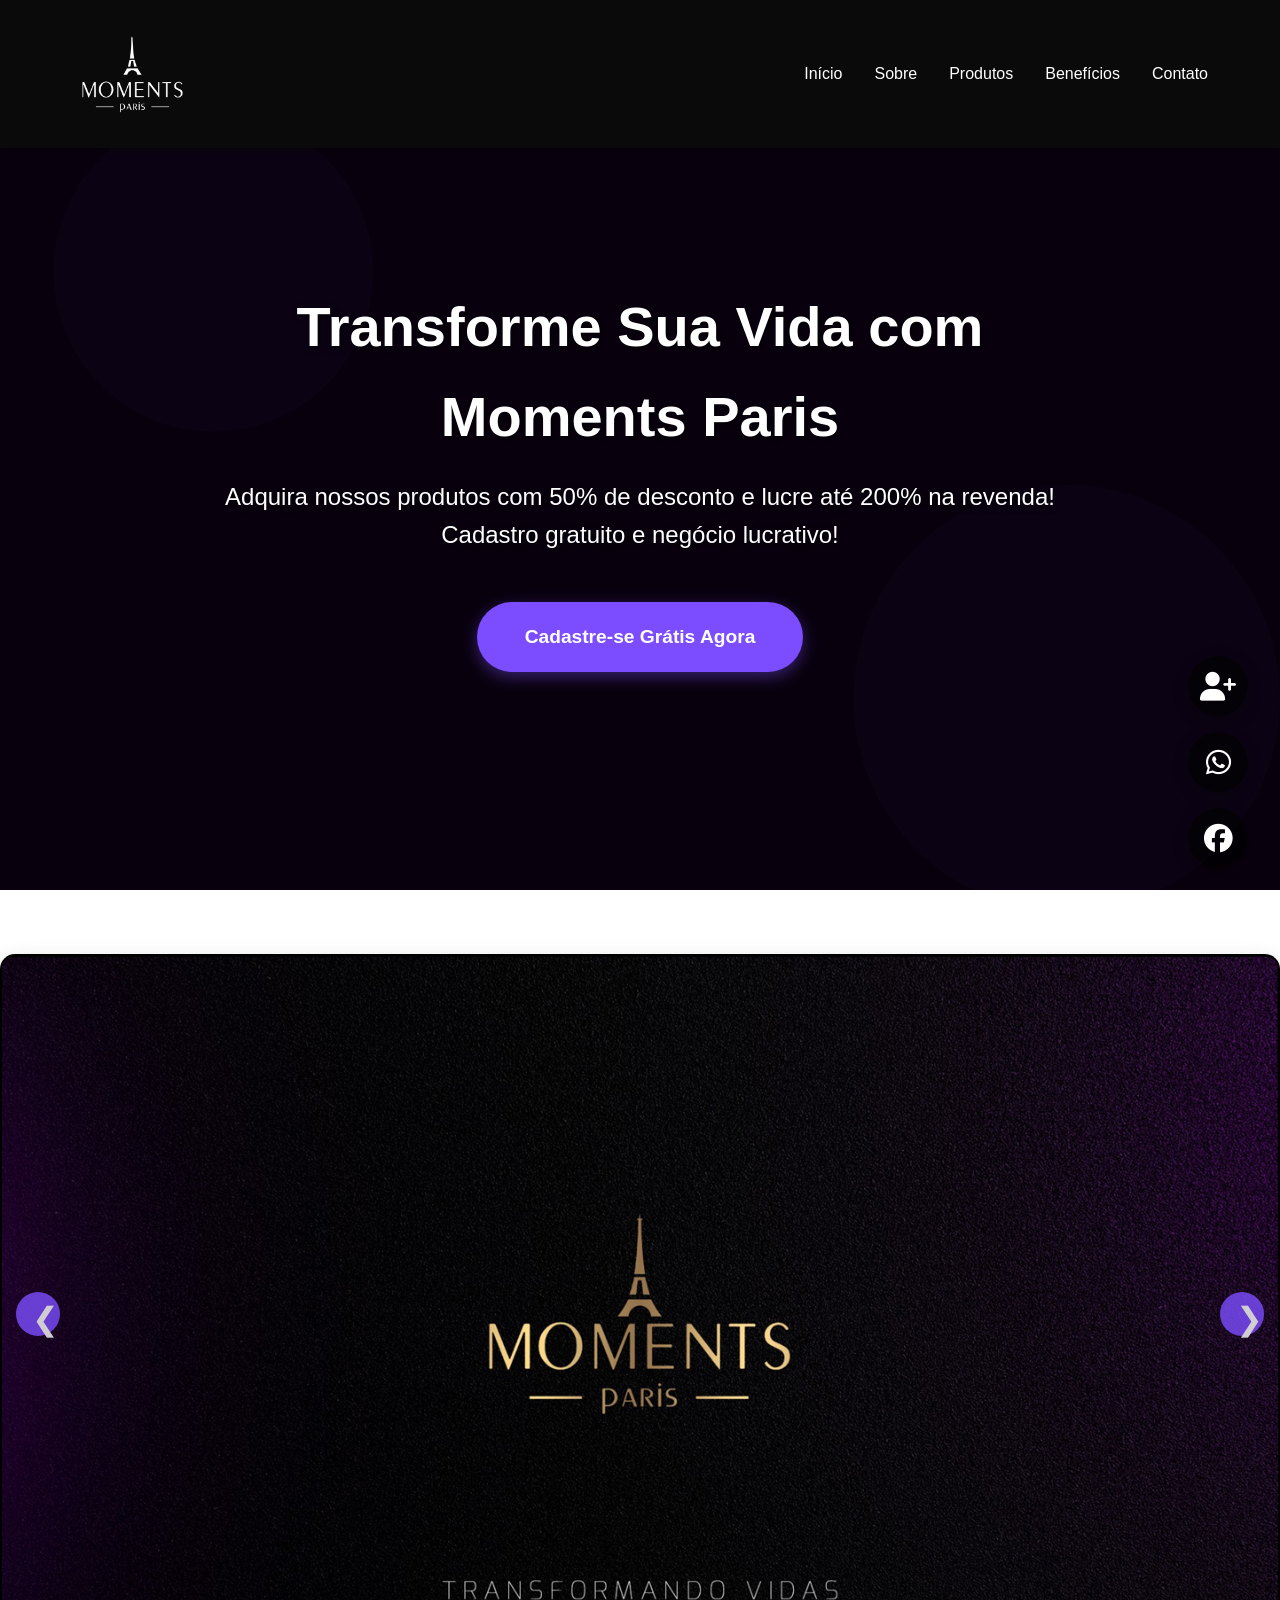
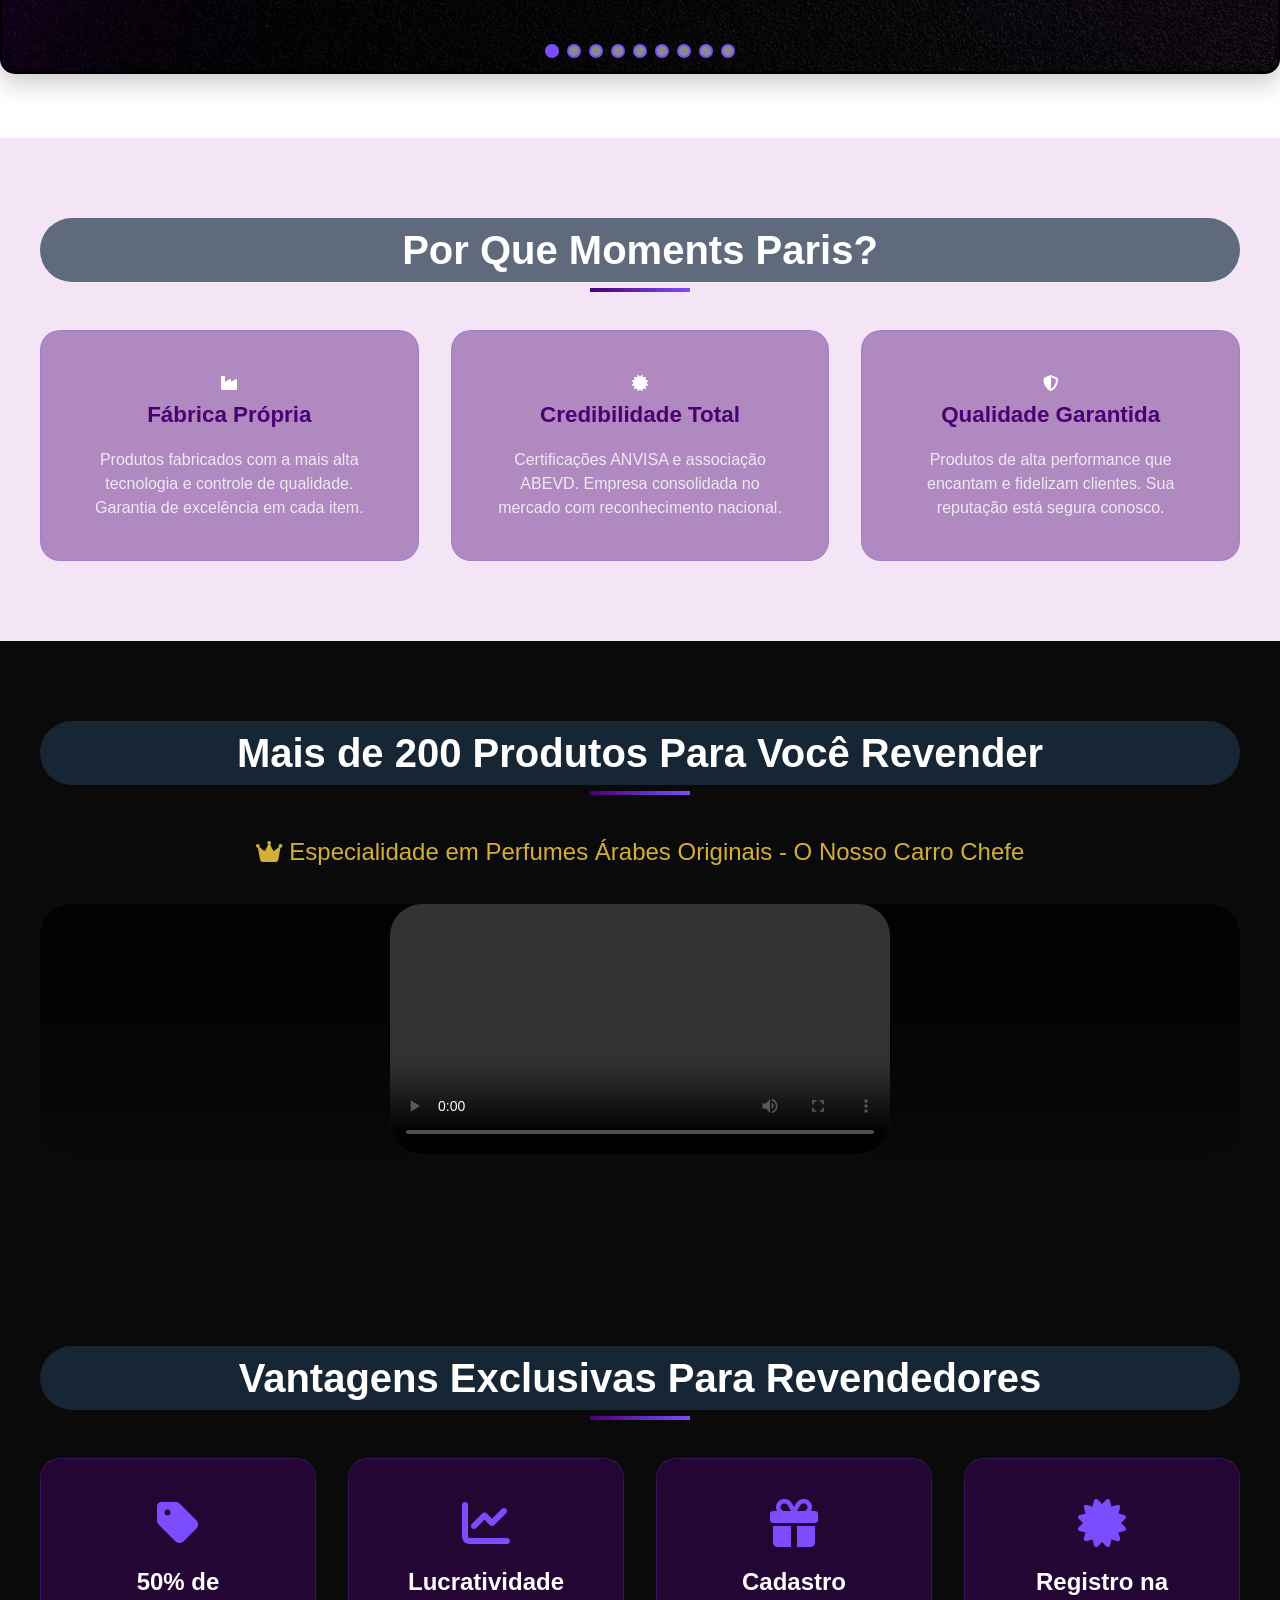
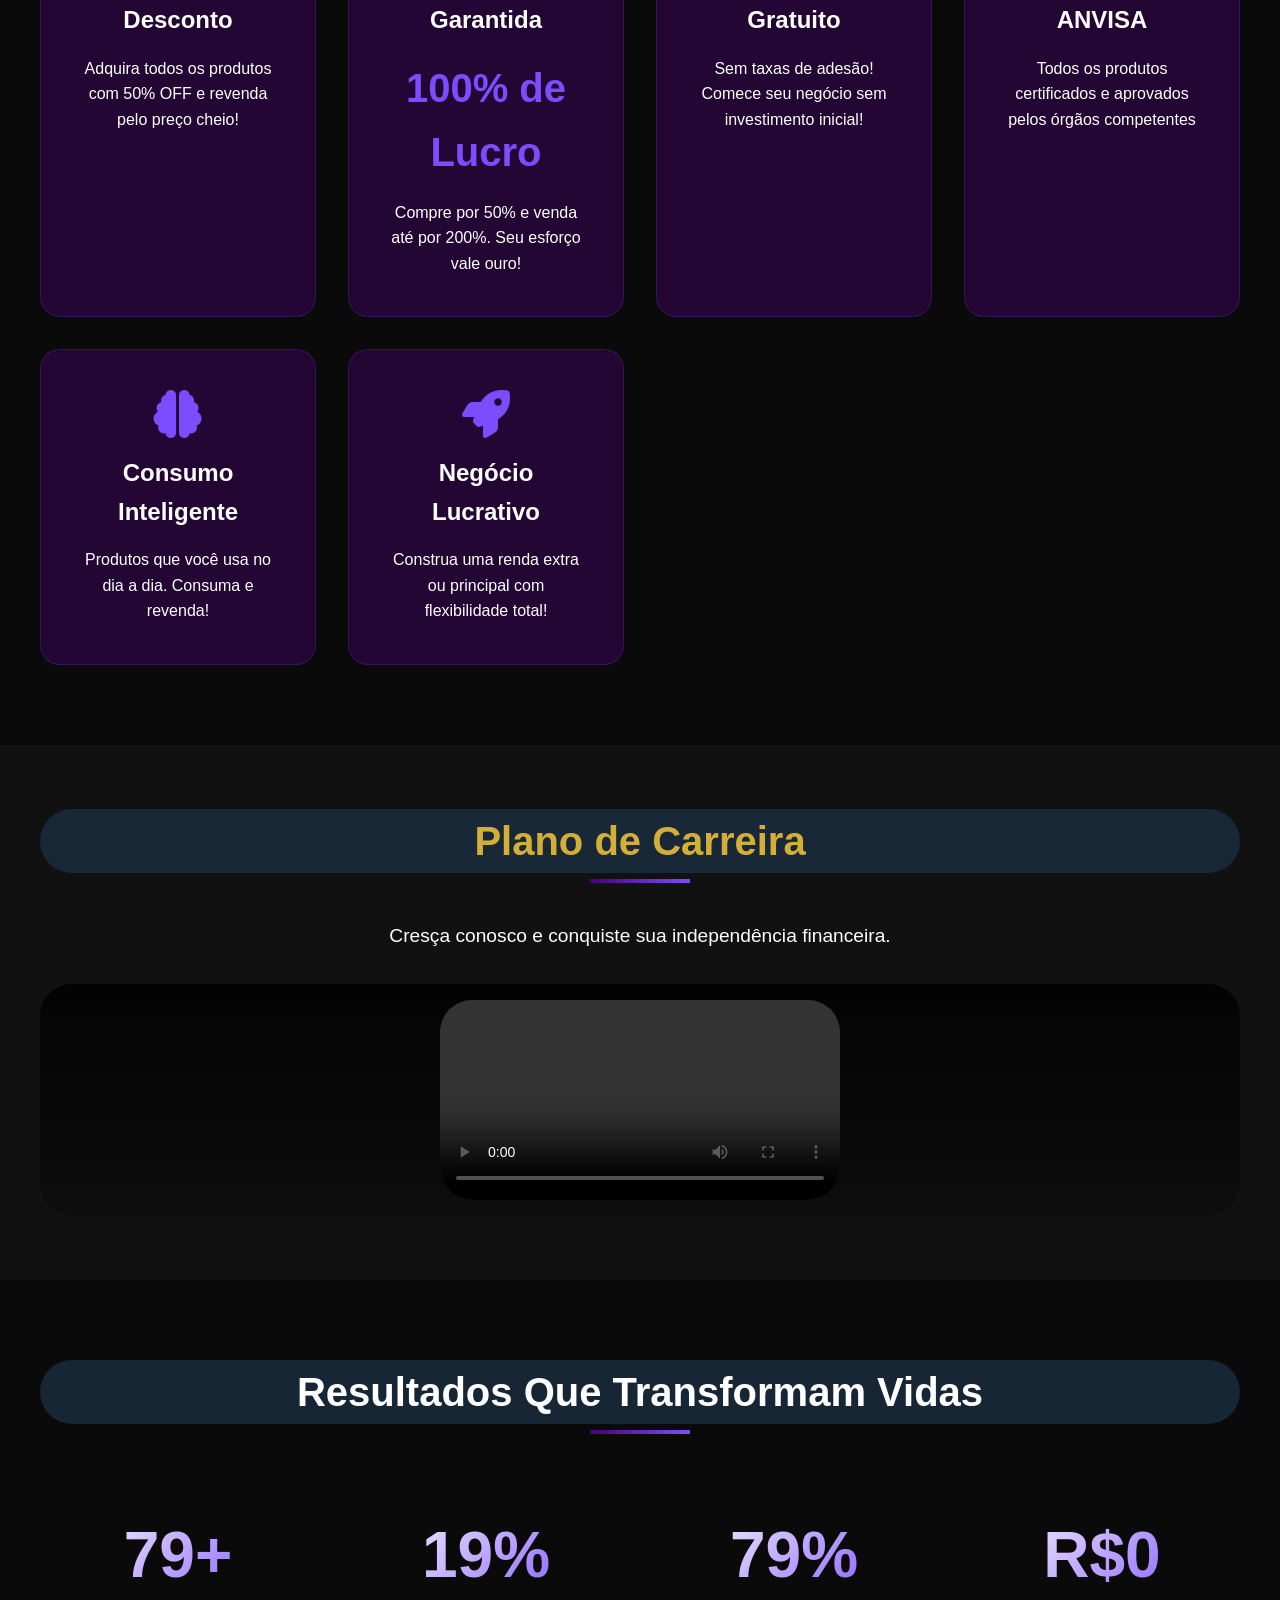
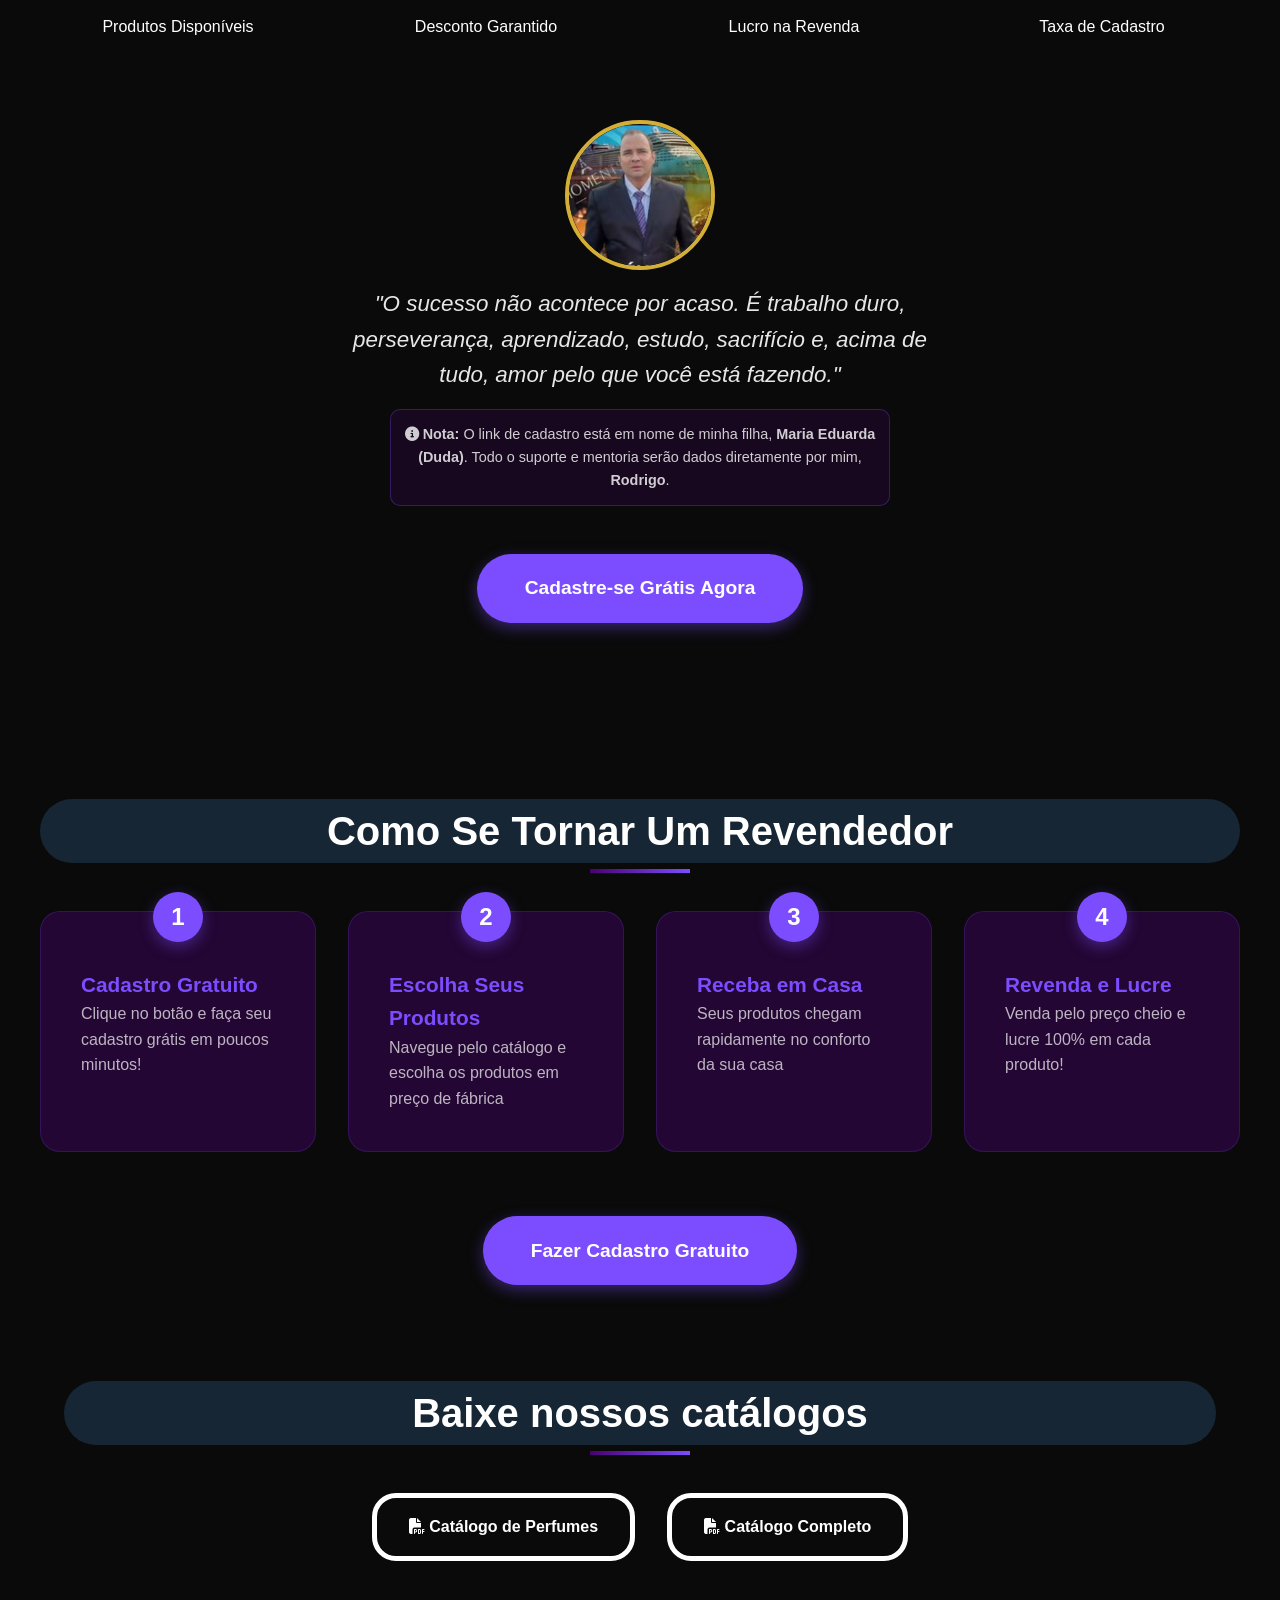
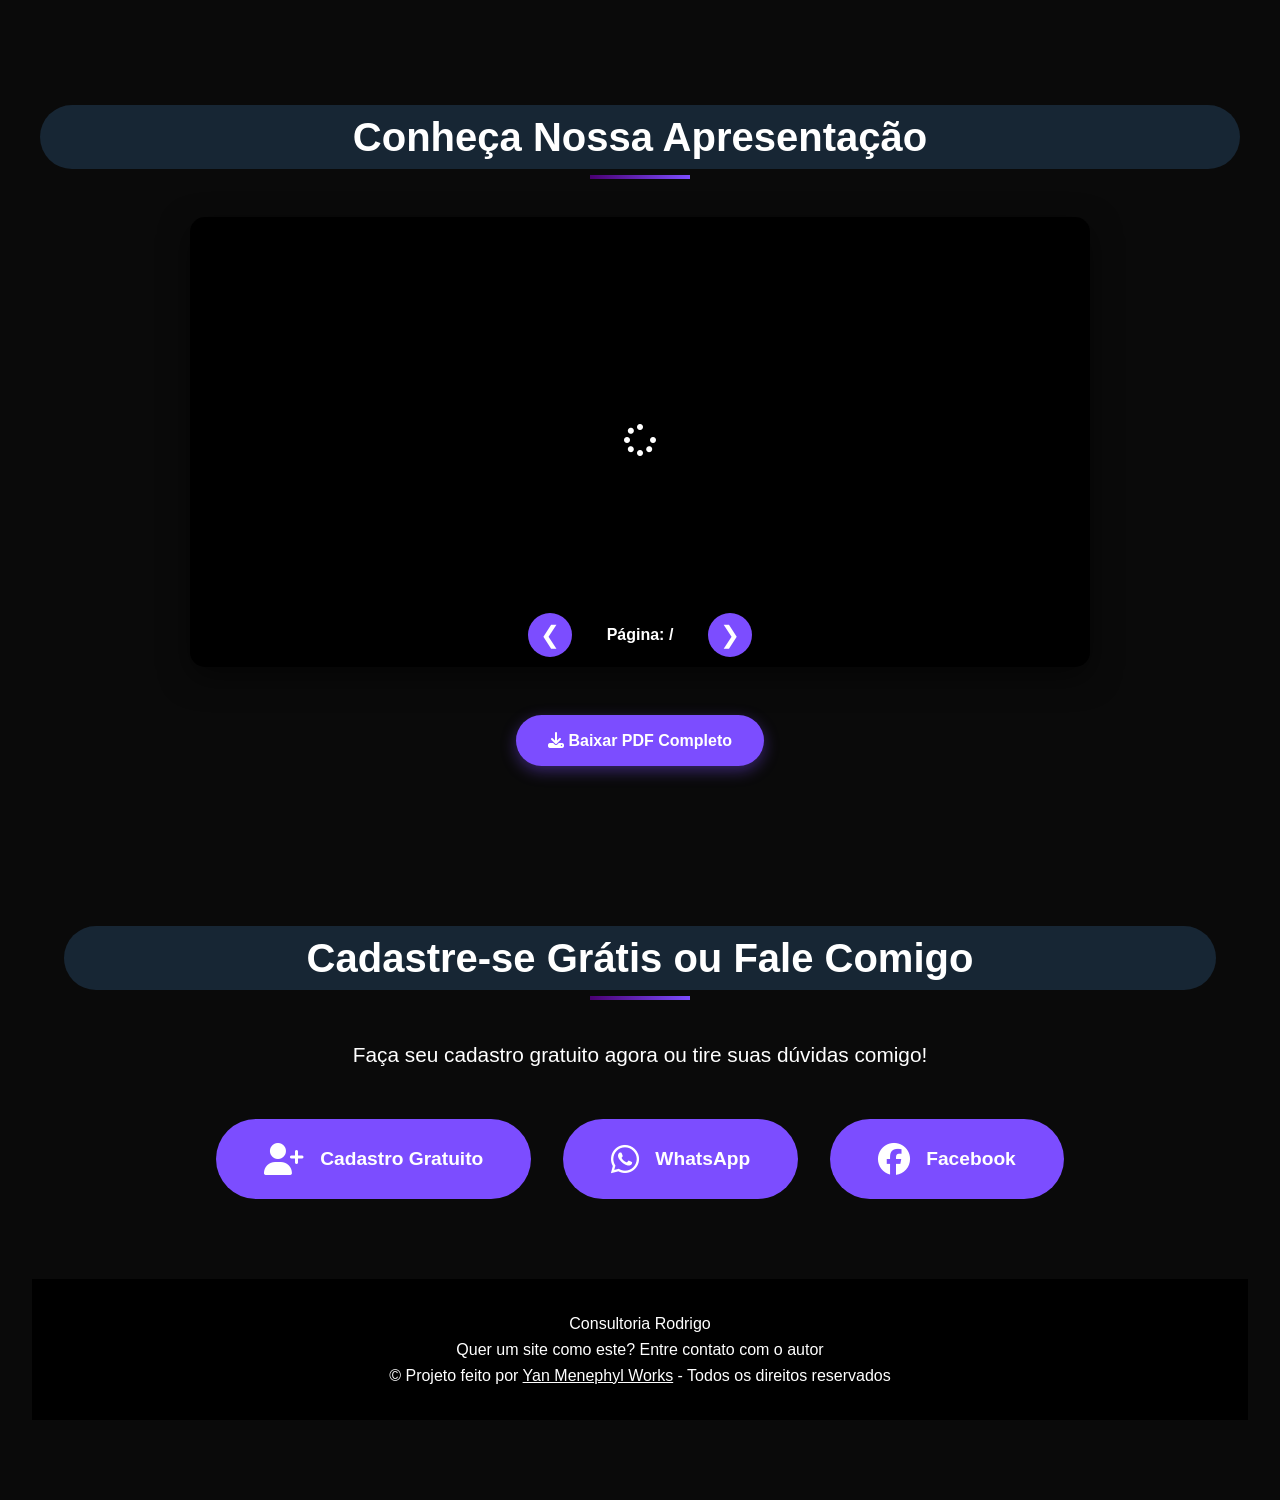
==== commit 40130b15: "boa" ====
--- a/index.html
+++ b/index.html
@@ -99,10 +99,11 @@
                 <i class="fas fa-crown"></i> Especialidade em Perfumes Árabes Originais - O Nosso Carro Chefe
             </p>
             <div width="100%"
-                style="justify-content: center;align-items: center; display: flex; background: linear-gradient(rgba(0, 0, 0, 0.84), rgba(0, 0, 0, 0.253));border-radius: 2rem;">
-                <video controls style="border-radius: 2rem; width: 100%; max-width: 800px;"
-                    src="src/assets/WhatsApp Video 2026-01-20 at 22.14.32.mp4"></video>
-            </div>
+                style="justify-content: center;align-items: center; display: flex; background: linear-gradient(rgba(0, 0, 0, 0.84), rgba(0, 0, 0, 0.253));border-radius: 2rem; margin-bottom: 2rem;">
+                <video controls style="border-radius: 2rem; width: 100%; max-width: 500px;"
+                    src="src/assets/apresentação perfumaria.mp4"></video>
+            </div>
+
         </div>
     </section>
 
@@ -155,7 +156,7 @@
                 independência financeira.</p>
             <div width="100%"
                 style="justify-content: center;align-items: center; display: flex; background: linear-gradient(rgba(0, 0, 0, 0.84), rgba(0, 0, 0, 0.253));border-radius: 2rem; padding: 1rem;">
-                <video controls style="border-radius: 2rem; width: 100%; max-width: 800px;"
+                <video controls style="border-radius: 2rem; width: 100%; max-width: 400px;"
                     src="src/assets/WhatsApp Video 2026-01-20 at 22.19.00.mp4"></video>
             </div>
         </div>
@@ -191,12 +192,12 @@
                             style="width: 100%; height: 100%; object-fit: cover; object-position: top;">
                     </div>
                     <blockquote
-                        style="font-size: 1.4rem; font-style: italic; color: #555; max-width: 600px; margin-bottom: 1rem;">
+                        style="font-size: 1.4rem; font-style: italic; color: rgba(255, 255, 255, 0.9); max-width: 600px; margin-bottom: 1rem;">
                         "O sucesso não acontece por acaso. É trabalho duro, perseverança, aprendizado, estudo,
                         sacrifício e, acima de tudo, amor pelo que você está fazendo."
                     </blockquote>
                     <p
-                        style="font-size: 0.9rem; color: #777; max-width: 500px; background: #fff3cd; padding: 0.5rem; border-radius: 5px; border: 1px solid #ffeeba;">
+                        style="font-size: 0.9rem; color: rgba(255, 255, 255, 0.8); max-width: 500px; background: rgba(74, 0, 114, 0.2); padding: 0.8rem; border-radius: 10px; border: 1px solid rgba(124, 77, 255, 0.3);">
                         <i class="fas fa-info-circle"></i> <strong>Nota:</strong> O link de cadastro está em nome de
                         minha filha, <strong>Maria Eduarda (Duda)</strong>. Todo o suporte e mentoria serão dados
                         diretamente por mim, <strong>Rodrigo</strong>.
@@ -302,7 +303,7 @@
                         <span>WhatsApp</span>
                     </a>
                     <a href="https://www.facebook.com/rodrigoflaviodesouza.flavio" class="contact-button facebook"
-                        style="background: #1877f2;" target="_blank">
+                        target="_blank">
                         <i class="fab fa-facebook"></i>
                         <span>Facebook</span>
                     </a>
--- a/src/style/index.css
+++ b/src/style/index.css
@@ -8,15 +8,16 @@
     --primary: #4a0072;
     --secondary: #000000;
     --accent: #7c4dff;
-    --light: #f3e5f5;
+    --light: #1a0033;
     --dark: #0a0a0a;
 }
 
 body {
     font-family: 'Segoe UI', Tahoma, Geneva, Verdana, sans-serif;
     line-height: 1.6;
-    color: #333;
+    color: #eee;
     overflow-x: hidden;
+    background-color: var(--dark);
 }
 
 header {
@@ -187,12 +188,14 @@
 }
 
 .about-card {
-    background: #fff;
-    padding: 2rem;
-    border-radius: 15px;
-    box-shadow: 0 5px 15px rgba(0, 0, 0, 0.1);
-    text-align: center;
-    transition: transform 0.3s ease;
+    background: rgba(74, 0, 114, 0.4);
+    /* Purple Background */
+    backdrop-filter: blur(10px);
+    padding: 2.5rem;
+    border-radius: 20px;
+    border: 1px solid rgba(124, 77, 255, 0.2);
+    text-align: center;
+    transition: all 0.4s cubic-bezier(0.175, 0.885, 0.32, 1.275);
 }
 
 .img {
@@ -213,7 +216,7 @@
 
 .about-card p {
     font-size: 1rem;
-    color: #333;
+    color: rgba(255, 255, 255, 0.8);
     line-height: 1.5;
 }
 
@@ -268,7 +271,7 @@
 
 .product-info {
     padding: 1.5rem;
-    color: black;
+    color: white;
 }
 
 .product-info h3 {
@@ -304,10 +307,12 @@
 
 .benefit-item {
     text-align: center;
-    padding: 2rem;
-    background: rgba(255, 255, 255, 0.05);
-    border-radius: 15px;
-    transition: all 0.3s;
+    padding: 2.5rem;
+    background: rgba(74, 0, 114, 0.4);
+    /* Purple Background */
+    border: 1px solid rgba(124, 77, 255, 0.2);
+    border-radius: 20px;
+    transition: all 0.4s ease;
 }
 
 .benefit-item:hover {
@@ -324,6 +329,7 @@
 .benefit-item h3 {
     font-size: 1.5rem;
     margin-bottom: 1rem;
+    color: white;
 }
 
 .profit-highlight {
@@ -335,7 +341,7 @@
 
 .how-to {
     background: var(--dark);
-    color: #003366;
+    color: white;
 }
 
 .steps {
@@ -346,12 +352,14 @@
 }
 
 .step {
-    background: white;
-    padding: 2rem;
-    border-radius: 15px;
-    box-shadow: 0 5px 15px rgba(0, 0, 0, 0.1);
+    background: rgba(74, 0, 114, 0.4);
+    /* Purple Background */
+    border: 1px solid rgba(124, 77, 255, 0.2);
+    padding: 2.5rem;
+    border-radius: 20px;
     position: relative;
-    transition: all 0.3s;
+    transition: all 0.4s ease;
+    color: white;
 }
 
 .step:hover {
@@ -379,7 +387,11 @@
 .step h3 {
     margin-top: 1rem;
     font-size: 1.3rem;
-    color: var(--secondary);
+    color: var(--accent);
+}
+
+.step p {
+    color: rgba(255, 255, 255, 0.7);
 }
 
 .results {
@@ -400,10 +412,9 @@
 }
 
 .stat-number {
-    background: var(--dark);
-    font-size: clamp(2rem, 5vw, 3.5rem);
-    font-weight: bold;
-    background: linear-gradient(135deg, var(--primary) 0%, var(--accent) 100%);
+    font-size: clamp(2.5rem, 6vw, 4rem);
+    font-weight: 800;
+    background: linear-gradient(135deg, #fff 0%, var(--accent) 100%);
     -webkit-background-clip: text;
     -webkit-text-fill-color: transparent;
     background-clip: text;
@@ -466,21 +477,32 @@
 }
 
 .whatsapp {
-    background: #25D366;
+    background: var(--accent);
     color: white;
 }
 
 .whatsapp:hover {
-    background: #20ba5a;
+    background: var(--primary);
     transform: translateY(-5px);
 }
 
 .instagram {
-    background: #00cc66;
+    background: var(--accent);
     color: white;
 }
 
 .instagram:hover {
+    background: var(--primary);
+    transform: translateY(-5px);
+}
+
+.facebook {
+    background: var(--accent);
+    color: white;
+}
+
+.facebook:hover {
+    background: var(--primary);
     transform: translateY(-5px);
 }
 
@@ -519,13 +541,11 @@
 }
 
 .floating-whatsapp:hover {
-    background: #25D366;
-    /* WhatsApp Green */
+    background: var(--accent);
 }
 
 .floating-facebook:hover {
-    background: #1877f2;
-    /* Facebook Blue */
+    background: var(--accent);
 }
 
 .floating-register:hover {
@@ -537,7 +557,7 @@
     background: var(--accent);
     /* Site Accent (Violet) for Registration */
 }
-}
+
 
 footer {
     background: var(--secondary);
@@ -567,102 +587,4 @@
     max-width: 43rem;
     height: auto;
     margin: 10px;
-}
-
-@media (max-width: 768px) {
-    .nav-links {
-        gap: 1rem;
-        font-size: 0.9rem;
-    }
-
-    .hero-media video,
-    .hero-media img {
-        width: 100%;
-        max-width: 340px;
-    }
-
-    .floating-buttons {
-        bottom: 1rem;
-        right: 1rem;
-    }
-
-    .floating-btn {
-        width: 50px;
-        height: 50px;
-        font-size: 1.5rem;
-    }
-
-    .zoom-container {
-        max-width: 350px;
-        max-width: 23rem;
-        overflow: hidden;
-        border-radius: 8px;
-    }
-
-    .zoom-container img {
-        width: 100%;
-        transition: transform 0.5s ease;
-    }
-
-    .zoom-container:hover img {
-        transform: scale(1.2);
-    }
-
-    /* Para dispositivos móveis: zoom ao tocar */
-    @media (hover: none) and (pointer: coarse) {
-        .zoom-container img:active {
-            transform: scale(1.2);
-        }
-    }
-}
-
-@media (max-width: 480px) {
-    nav {
-        padding: 0 1rem;
-    }
-
-    .logo {
-        font-size: 1.4rem;
-    }
-
-    .nav-links {
-        gap: 0.5rem;
-        font-size: 0.8rem;
-    }
-
-    section {
-        padding: 3rem 1rem;
-    }
-
-    footer {
-        min-width: 300px;
-        min-height: 600px;
-
-    }
-
-
-
-
-    .zoom-container {
-        background: var(--secondary);
-        max-width: 20rem;
-        overflow: hidden;
-        border-radius: 8px;
-    }
-
-    .zoom-container img {
-        max-width: 300px;
-        transition: transform 0.5s ease;
-    }
-
-    .zoom-container:hover img {
-        transform: scale(1.2);
-    }
-
-    /* Para dispositivos móveis: zoom ao tocar */
-    @media (hover: none) and (pointer: coarse) {
-        .zoom-container img:active {
-            transform: scale(1.2);
-        }
-    }
 }
--- a/src/style/responsive.css
+++ b/src/style/responsive.css
@@ -1,239 +1,176 @@
-/* ===================== TABLETS ===================== */
+/* ===================== GLOBAL PREMIUM ADJUSTMENTS ===================== */
+:root {
+  --glass-bg: rgba(74, 0, 114, 0.4);
+  --glass-border: rgba(124, 77, 255, 0.2);
+  --glass-shadow: 0 8px 32px 0 rgba(0, 0, 0, 0.37);
+}
+
+/* ===================== TABLETS (1024px) ===================== */
 @media (max-width: 1024px) {
-  nav {
-    padding: 0 1rem;
+  .container {
+    padding: 0 2rem;
+  }
+
+  .hero h1 {
+    font-size: 3rem;
   }
 
   .nav-links {
-    gap: 1rem;
-    font-size: 0.95rem;
-  }
-
-  .hero h1 {
-    font-size: 2.5rem;
-  }
-
-  .hero p {
-    font-size: 1.2rem;
-  }
-
-  .slider-track img {
-    height: 400px;
-    object-fit: cover;
-  }
-
-  .product-grid,
-  .about-content,
-  .benefits-grid,
-  .steps,
-  .stats {
-    grid-template-columns: repeat(auto-fit, minmax(220px, 1fr));
     gap: 1.5rem;
   }
 }
 
-/* ===================== CELULARES ===================== */
+/* ===================== SMARTPHONES (768px) ===================== */
 @media (max-width: 768px) {
+  header {
+    padding: 0.5rem 0;
+  }
+
   nav {
     flex-direction: column;
-    gap: 1rem;
+    padding: 0.5rem 1rem;
+  }
+
+  .logo img {
+    height: 60px !important;
+    /* Scale down logo on mobile */
   }
 
   .nav-links {
-    flex-wrap: wrap;
-    justify-content: center;
-    gap: 0.8rem;
+    margin-top: 0.5rem;
+    gap: 1rem;
     font-size: 0.85rem;
   }
 
   .hero {
-    padding: 2rem 1rem;
-    background-position: center;
-     margin-top: -2rem;
+    min-height: 80vh;
+    padding-top: 100px;
   }
 
   .hero h1 {
-    font-size: 2rem;
+    font-size: 2.2rem;
+  }
+
+  .section-title {
+    font-size: 1.8rem;
+    margin-bottom: 2rem;
+    padding: 1.5rem;
+  }
+
+  /* Improved Glassmorphism for cards */
+  .about-card,
+  .benefit-item,
+  .step,
+  .stat-item {
+    background: var(--glass-bg);
+    backdrop-filter: blur(4px);
+    -webkit-backdrop-filter: blur(4px);
+    border: 1px solid var(--glass-border);
+    box-shadow: var(--glass-shadow);
+  }
+
+  /* PDF Slider Responsiveness */
+  .pdf-slider-container {
+    max-width: 100% !important;
+    border-radius: 10px;
+  }
+
+  .pdf-controls {
+    bottom: 5px !important;
+    gap: 10px !important;
+  }
+
+  .pdf-controls button {
+    padding: 0.3rem 0.6rem !important;
+    font-size: 1rem !important;
+  }
+
+  #page-num-display {
+    font-size: 0.8rem;
+    padding: 3px 10px !important;
+  }
+
+  /* Rodrigo Profile Section */
+  #results blockquote {
+    font-size: 1.1rem !important;
+    padding: 0 1rem;
+  }
+
+  #results .stat-number {
+    font-size: 2.5rem !important;
+  }
+}
+
+/* ===================== SMALL PHONES (480px) ===================== */
+@media (max-width: 480px) {
+  .logo img {
+    height: 50px !important;
+  }
+
+  .nav-links {
+    font-size: 0.75rem;
+    gap: 0.6rem;
+  }
+
+  .hero h1 {
+    font-size: 1.8rem;
   }
 
   .hero p {
     font-size: 1rem;
   }
 
-  .hero-media {
-    flex-direction: column;
-    gap: 1rem;
+  .cta-button {
+    width: 90%;
+    padding: 1rem 1.5rem;
+    font-size: 1rem;
   }
 
-  .hero-media video,
-  .hero-media img {
-    width: 100%;
-    max-width: 320px;
-  }
-
-  .slider {
-    margin: 2rem auto;
-    border-radius: 10px;
-  }
-
-  .slider-track img {
-    height: 250px;
-    object-fit: contain;
-    background: #000;
-  }
-
-  .slider .nav {
-    font-size: 1.2rem;
-    padding: 0.4rem 0.6rem;
-  }
-
-  .dot {
-    width: 10px;
-    height: 10px;
-  }
-
-  .product-image {
-    height: 200px;
-  }
-
-  .contact-buttons {
-    flex-direction: column;
-    gap: 1rem;
-  }
-
+  /* Floating Buttons - Clean up the high margin */
   .floating-buttons {
-    bottom: 1rem;
-    right: 1rem;
-    gap: 0.6rem;
+    bottom: 1.5rem;
+    right: 1.5rem;
+    margin-bottom: 0;
   }
 
   .floating-btn {
     width: 50px;
     height: 50px;
-    font-size: 1.3rem;
-  }
-
-
-  /* Tipografia fluida */
-  .hero h1 {
-    font-size: clamp(1.8rem, 4vw, 3.5rem);
-  }
-
-  .hero p {
-    font-size: clamp(1rem, 2.5vw, 1.5rem);
-  }
-
-  /* Vídeos centralizados e fluidos */
-  .about-content video,
-  .products video {
-    width: 100%;
-    max-width: 800px;
-    margin: 2rem auto;
-    display: block;
-    border-radius: 15px;
-  }
-
-  /* Grids responsivos */
-  .about-content,
-  .benefits-grid,
-  .steps,
-  .stats,
-  .catalog-links,
-  .contact-buttons {
-    display: grid;
-    gap: 1.5rem;
-    flex-direction: column;
-  }
-
-  .about-content {
-    grid-template-columns: repeat(auto-fit, minmax(250px, 1fr));
-  }
-
-  .benefits-grid {
-    grid-template-columns: repeat(auto-fit, minmax(220px, 1fr));
-  }
-
-  .steps {
-    grid-template-columns: repeat(auto-fit, minmax(200px, 1fr));
-  }
-
-  .stats {
-    grid-template-columns: repeat(auto-fit, minmax(150px, 1fr));
-  }
-
-  .catalog-links {
-    grid-template-columns: repeat(auto-fit, minmax(200px, 1fr));
-  }
-
-  .contact-buttons {
-    grid-template-columns: repeat(auto-fit, minmax(220px, 1fr));
-  }
-
-}
-
-/* ===================== EXTRA PEQUENOS ===================== */
-@media (max-width: 480px) {
-  .logo {
     font-size: 1.4rem;
   }
 
-  .nav-links {
-    font-size: 0.8rem;
-    gap: 0.5rem;
+  /* Spacing */
+  section {
+    padding: 4rem 1rem;
   }
 
-  .hero h1 {
-    font-size: 1.6rem;
-  }
-
-  .hero p {
-    font-size: 0.9rem;
-  }
-
-  .slider-track img {
-    height: 200px;
-    object-fit: contain;
-  }
-
-  .about-content {
-    width: 100%;
+  /* Catalog links stack */
+  .catalog-links {
     display: flex;
-    justify-content: center;
+    flex-direction: column;
+    gap: 1rem;
     align-items: center;
   }
 
-  .about-content video {
-    margin-left: 0 !important;
-    border-radius: 10px !important;
-
+  .catalog-links a {
+    width: 100%;
+    max-width: 300px;
   }
 
-  section {
-    padding: 3rem 1rem;
+  /* Profile Photo Scaling */
+  #results div[style*="width: 150px"] {
+    width: 120px !important;
+    height: 120px !important;
   }
+}
 
-  footer {
-    padding: 2rem 1rem;
-    font-size: 0.9rem;
-  }
+/* ===================== ANIMATIONS & HOVER FIXES ===================== */
+@media (hover: none) {
 
-  .cta-button,
-  .contact-button {
-    width: 100%;
-    text-align: center;
-   
-  }
-
-  .floating-buttons {
-    bottom: 0.8rem;
-    right: 0.8rem;
-    margin-bottom: 12rem;
-  }
-
-  .floating-btn {
-    width: 45px;
-    height: 45px;
-    font-size: 1.1rem;
-
+  .about-card:hover,
+  .benefit-item:hover,
+  .product-card:hover {
+    transform: none;
+    /* Avoid sticky hover on touch devices */
   }
 }
